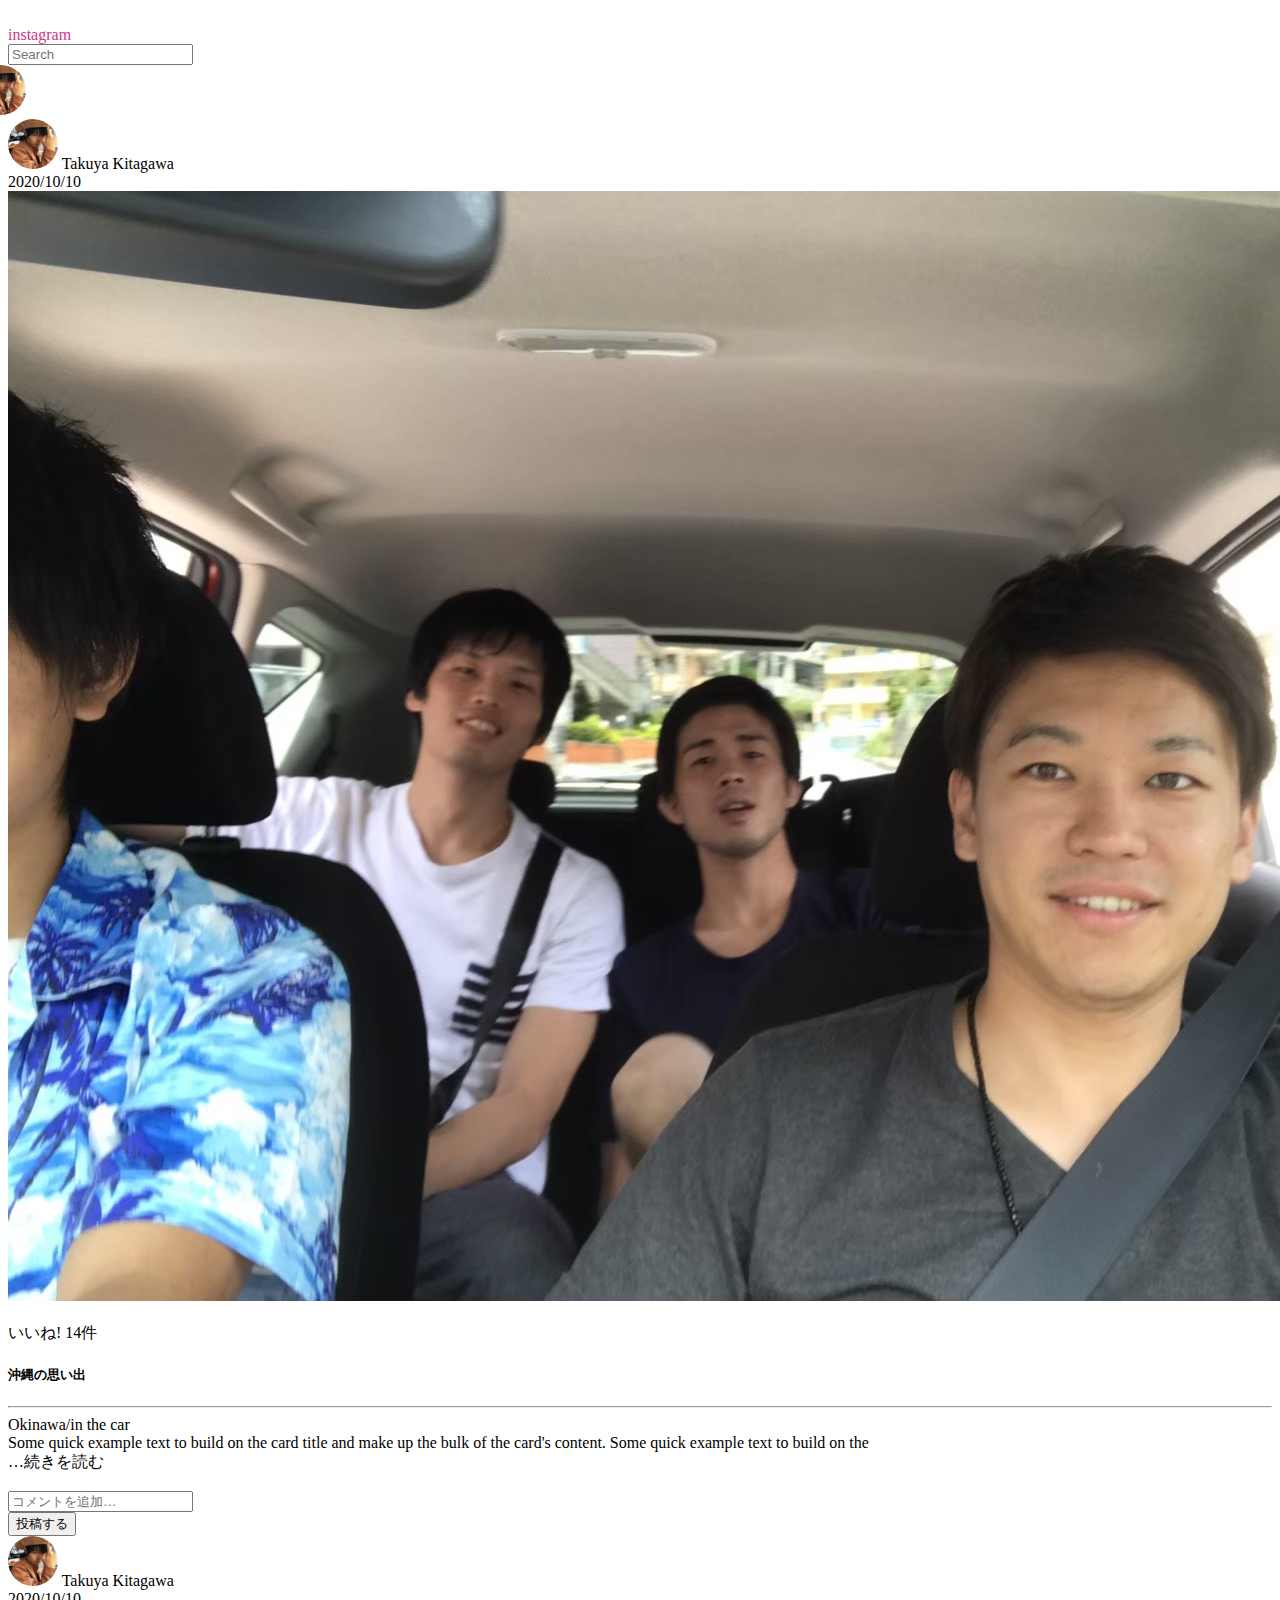
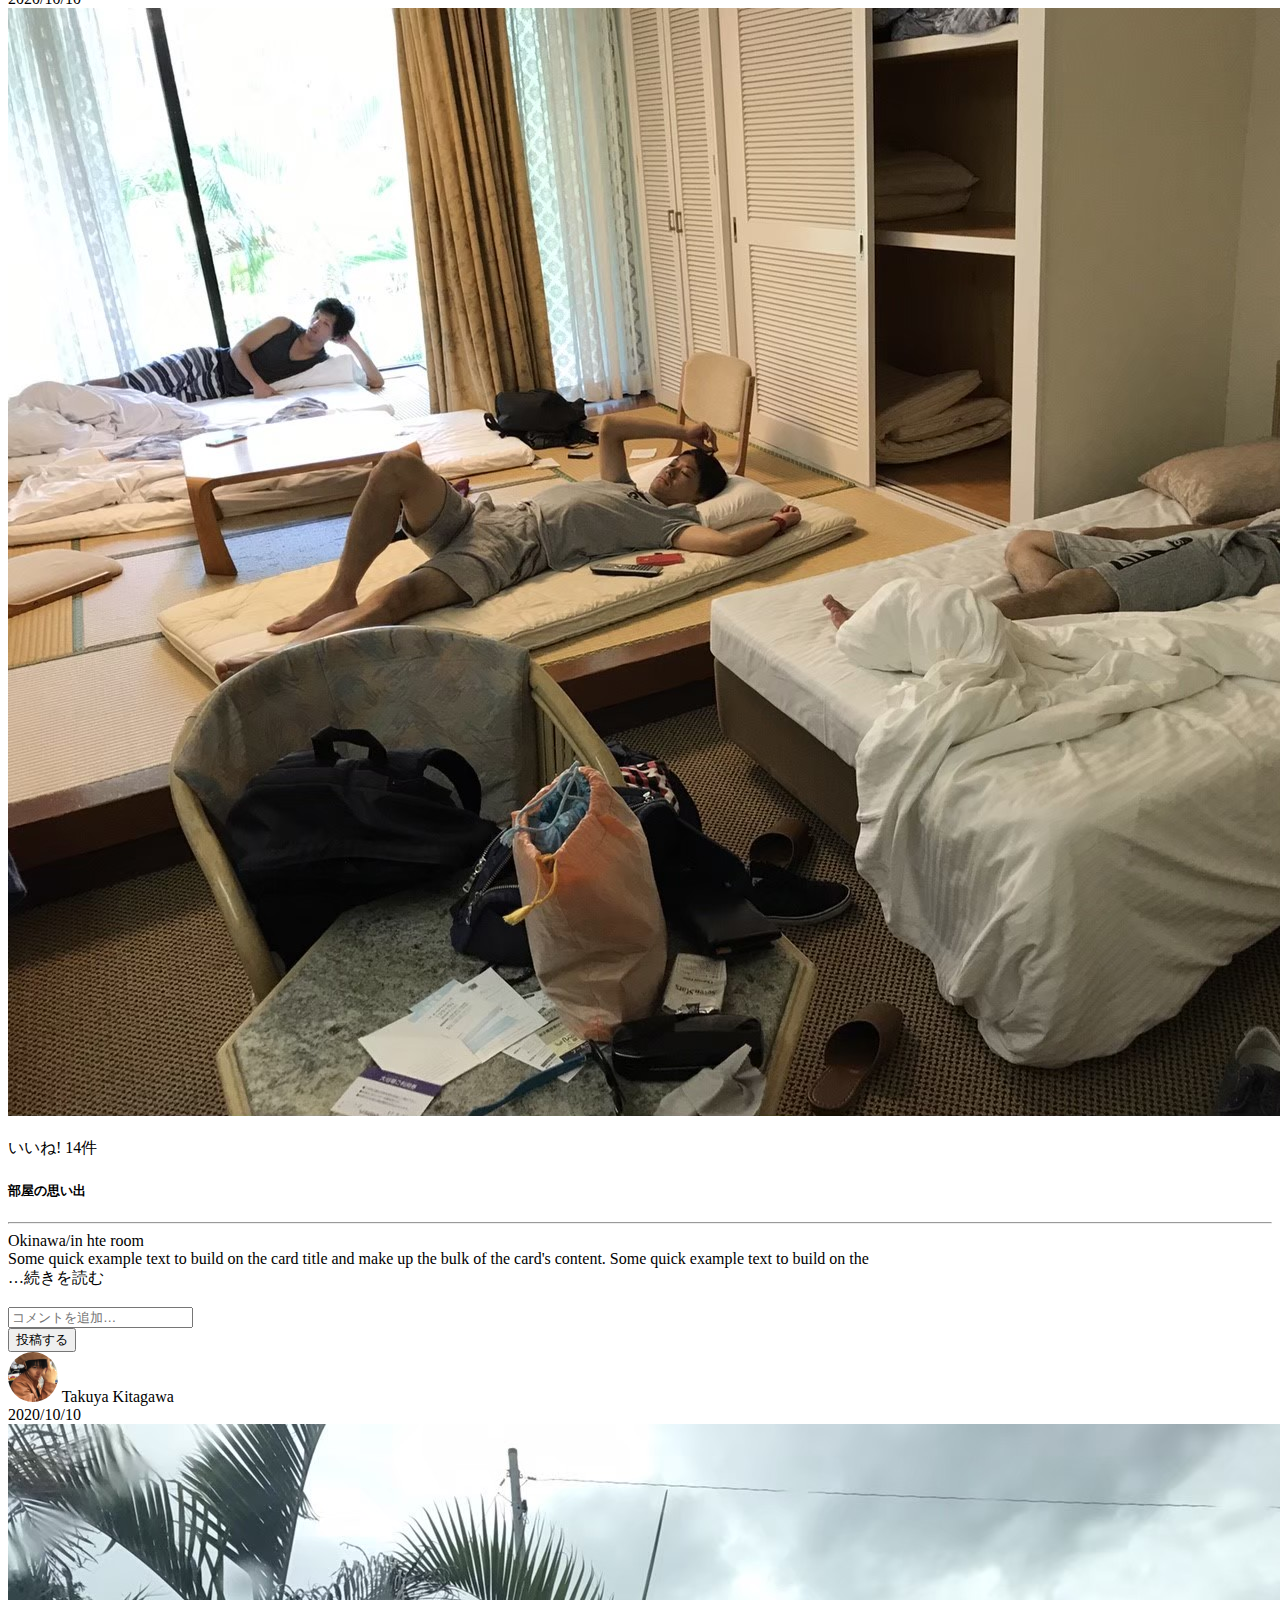
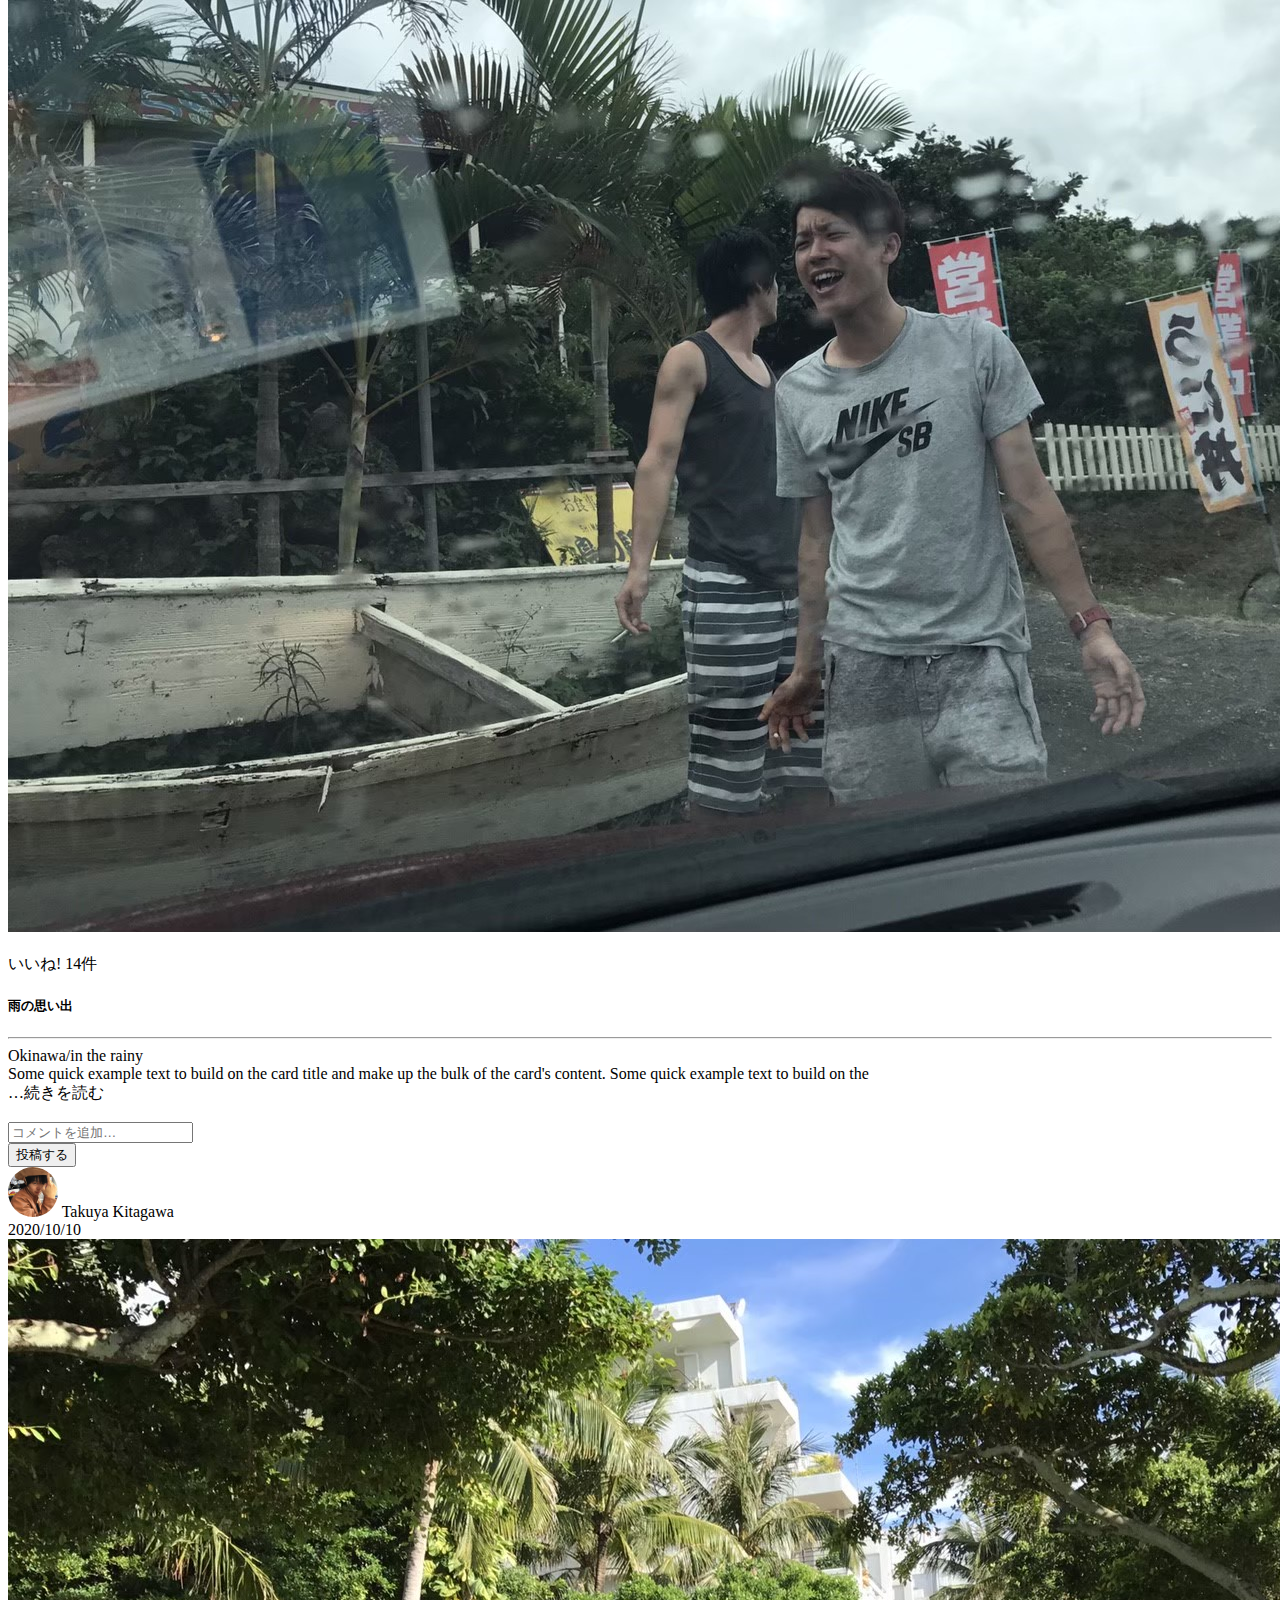
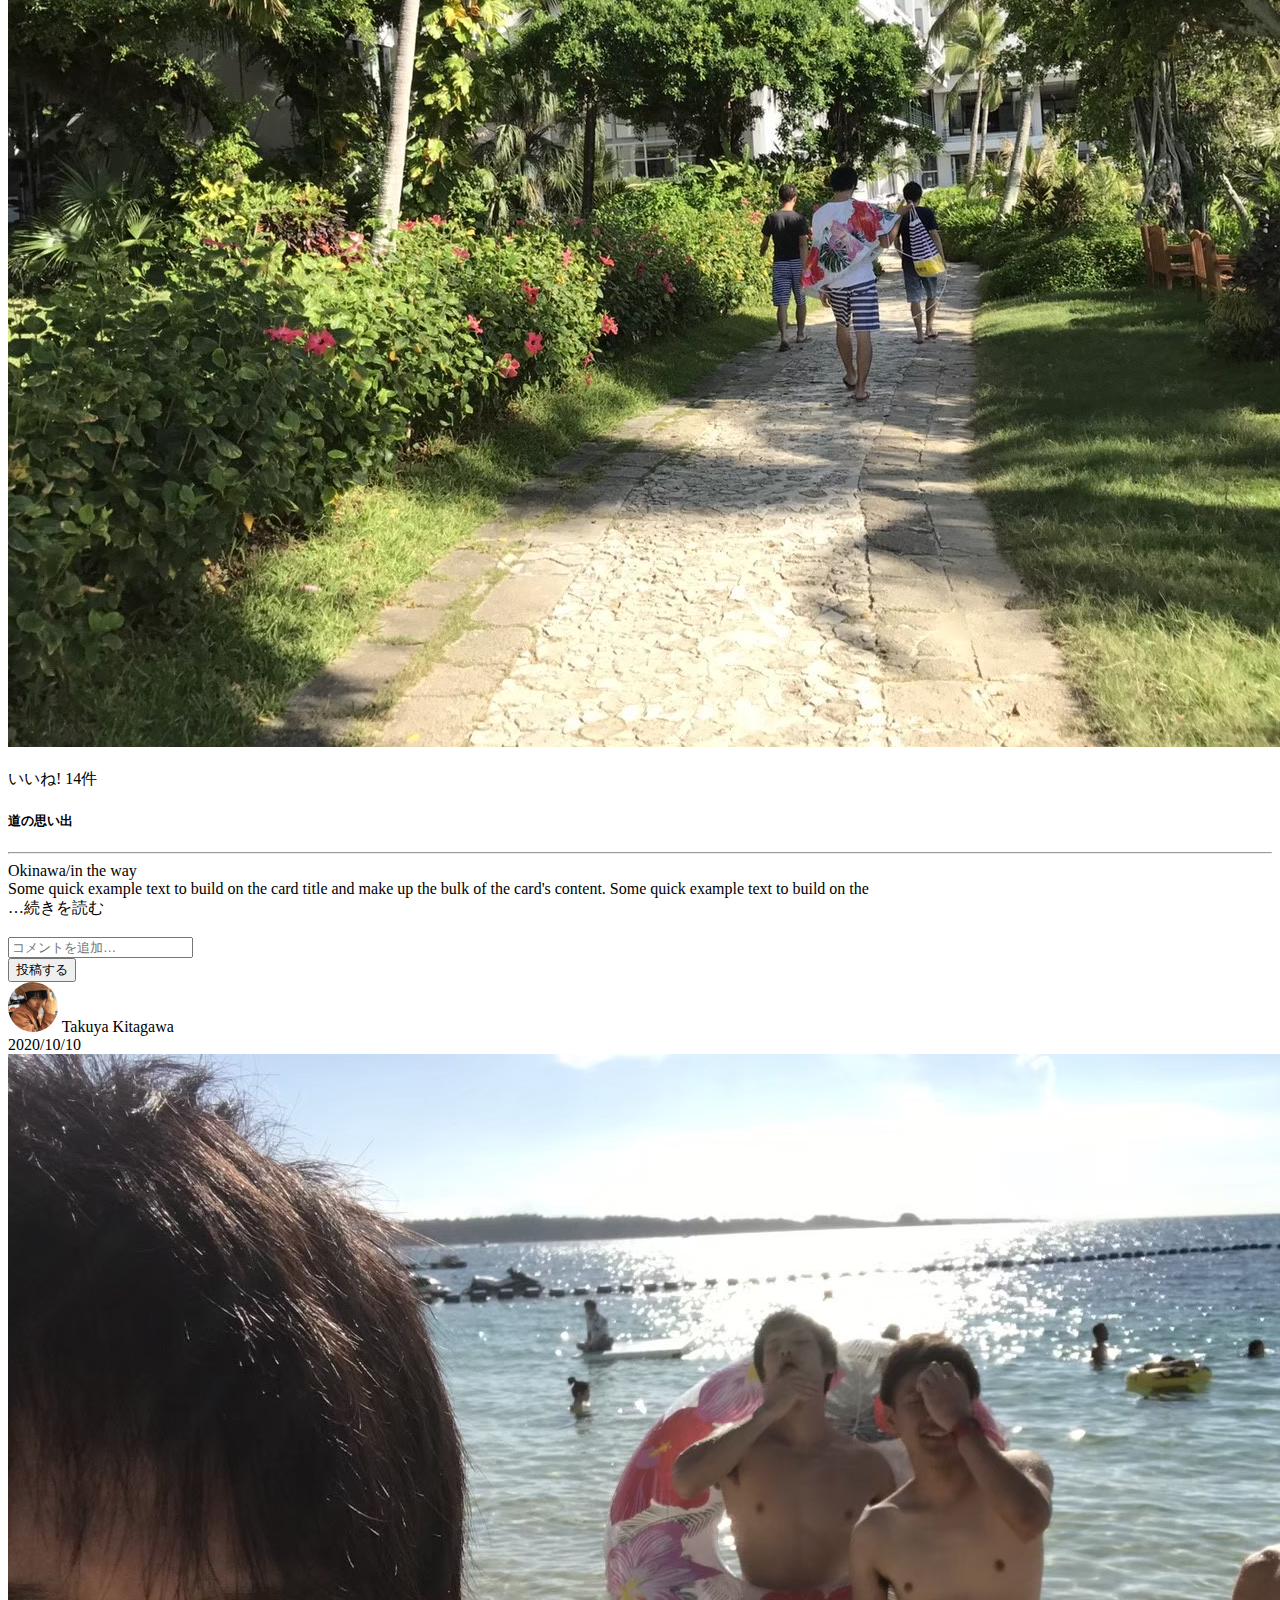
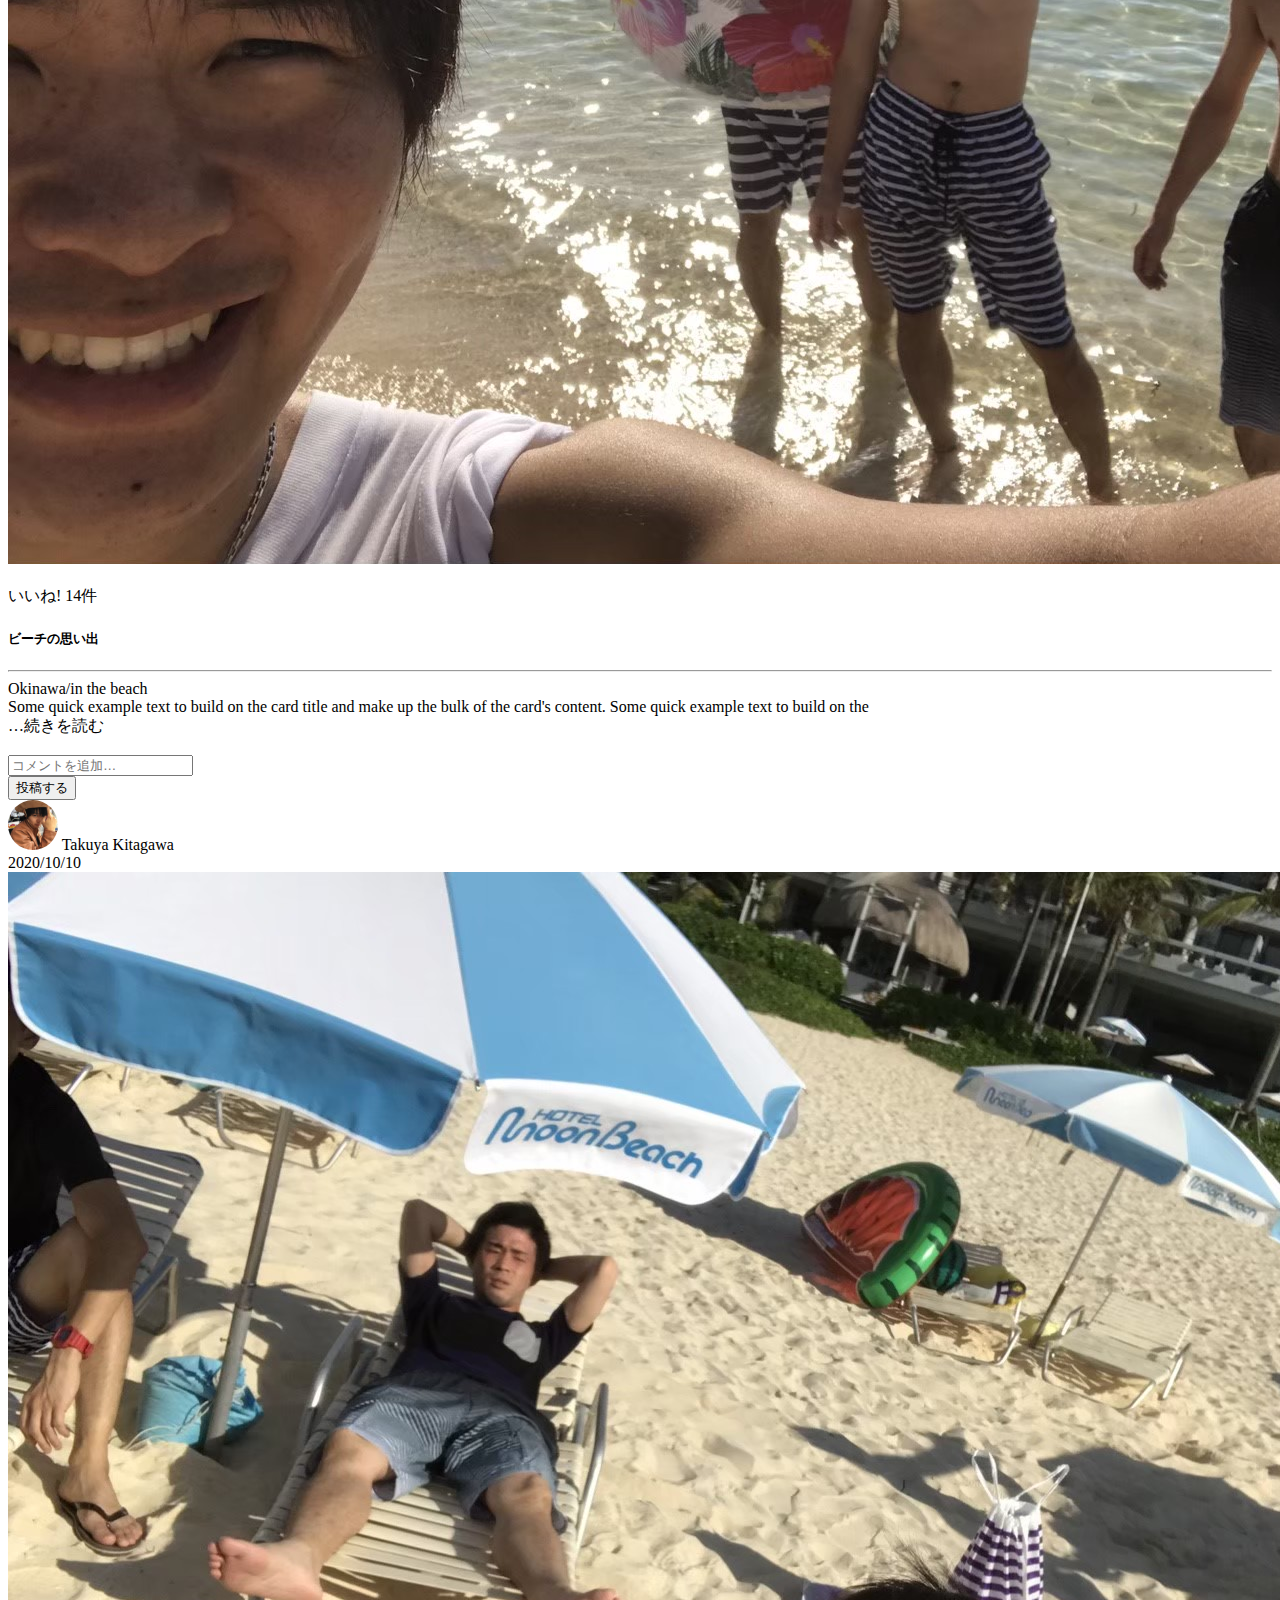
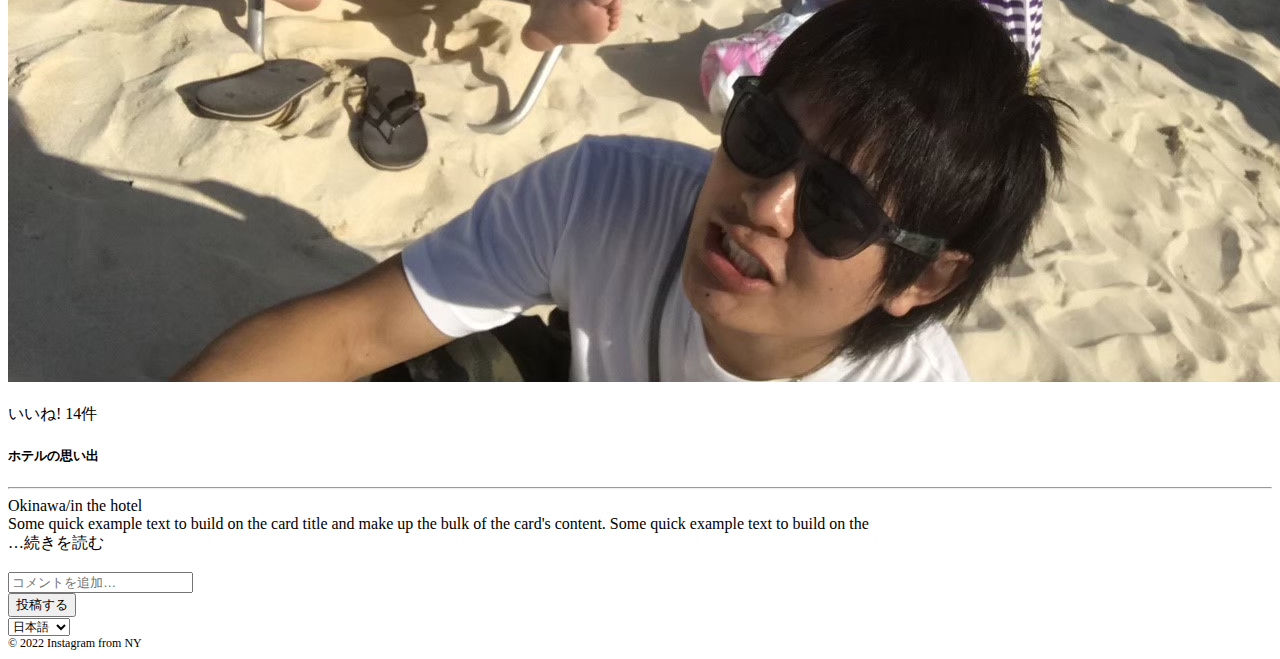
==== docs/index.html @ 12f05ea6 "icon nav" ====
<!DOCTYPE html>
<html lang="ja">
	<head>
		<meta charset="UTF-8" />
		<meta http-equiv="X-UA-Compatible" content="IE=edge" />
		<meta name="viewport" content="width=device-width, initial-scale=1.0" />
		<title>HTML練習</title>
		<link
			href="https://cdn.jsdelivr.net/npm/bootstrap@5.0.2/dist/css/bootstrap.min.css"
			rel="stylesheet"
			integrity="sha384-EVSTQN3/azprG1Anm3QDgpJLIm9Nao0Yz1ztcQTwFspd3yD65VohhpuuCOmLASjC"
			crossorigin="anonymous"
		/>
		<link rel="stylesheet" href="./style.css" />
		<link
			rel="stylesheet"
			href="https://cdnjs.cloudflare.com/ajax/libs/font-awesome/6.1.1/css/all.min.css"
			integrity="sha512-KfkfwYDsLkIlwQp6LFnl8zNdLGxu9YAA1QvwINks4PhcElQSvqcyVLLD9aMhXd13uQjoXtEKNosOWaZqXgel0g=="
			crossorigin="anonymous"
			referrerpolicy="no-referrer"
		/>
		<!-- JavaScript Bundle with Popper -->
		<script
			src="https://cdn.jsdelivr.net/npm/bootstrap@5.0.2/dist/js/bootstrap.bundle.min.js"
			integrity="sha384-MrcW6ZMFYlzcLA8Nl+NtUVF0sA7MsXsP1UyJoMp4YLEuNSfAP+JcXn/tWtIaxVXM"
			crossorigin="anonymous"
		></script>
	</head>
	<body>
		<nav class="navbar navbar-light bg-light fixed-top py-1">
			<div class="container-fluid">
				<div class="d-flex">
					<i
						class="fa-brands fa-2x fa-instagram btn"
						style="color: #d63384"
					></i>
					<div
						class="navbar-brand align-self-center fs-6"
						style="color: #d63384"
					>
						instagram
					</div>
				</div>
				<div class="d-flex">
					<form class="align-self-center d-none d-sm-block me-2">
						<input
							class="form-control"
							type="search"
							placeholder="Search"
							aria-label="Search"
						/>
					</form>
					<div class="align-self-center mx-1">
						<i class="btn px-2 fa-regular fa-lg fa-heart"></i>
						<i class="btn px-2 fa-regular fa-lg fa-paper-plane"></i>
						<i class="btn px-2 fa-regular fa-lg fa-compass"></i>
						<i class="btn px-2 fa-regular fa-lg fa-comment"></i>
						<img
							src="./img/20210130_064705700_iOS.jpg"
							class="userIcon border border-danger border-2 m-1"
						/>
					</div>
				</div>
			</div>
		</nav>

		<div class="row m-0 px-1">
			<div class="card col col-12 col-md-6 col-lg-4">
				<div class="d-flex justify-content-between">
					<div>
						<img
							src="./img/20210130_064705700_iOS.jpg"
							class="userIcon border border-danger border-2 m-1"
						/>
						Takuya Kitagawa
					</div>
					<div class="text-muted align-self-center">2020/10/10</div>
				</div>
				<img
					src="./img/20201228_005021104_iOS.jpg"
					class="card-img-top img-thumbnail p-1"
					alt="..."
				/>
				<div class="d-flex my-2">
					<i class="btn fa-regular fa-lg fa-heart"></i>
					<i class="btn fa-regular fa-lg fa-comment"></i>
					<i class="btn fa-regular fa-lg fa-paper-plane"></i>
				</div>
				<div class="d-flex text-muted btn px-1">いいね! 14件</div>
				<div class="d-flex flex-column mx-1">
					<h5 class="card-title mb-1">沖縄の思い出</h5>
					<hr class="my-1" />
					<div class="card-subtitle text-muted mb-3">Okinawa/in the car</div>
					<div class="d-inline-block">
						<div>
							Some quick example text to build on the card title and make up the
							bulk of the card's content. Some quick example text to build on
							the
							<span class="readMoreText"
								>Some quick example text to build on the card title and make up
								the bulk of the card's content. Some quick example text to build
								on the</span
							>
							<div class="btn text-muted py-0 my-0 readMore">…続きを読む</div>
						</div>
					</div>
				</div>
				<div class="d-flex w-100 my-2">
					<i class="btn fa-regular fa-lg fa-face-smile align-self-center"></i>
					<form class="w-50">
						<input
							class="form-control border-0"
							type="search"
							placeholder="コメントを追加…"
							aria-label="Search"
						/>
					</form>
					<button class="btn text-primary" type="submit">投稿する</button>
				</div>
			</div>
			<div class="card col col-12 col-sm-6 col-lg-4">
				<div class="d-flex justify-content-between">
					<div>
						<div>
							<img
								src="./img/20210130_064705700_iOS.jpg"
								class="userIcon border border-danger border-2 m-1"
							/>
							Takuya Kitagawa
						</div>
					</div>
					<div class="text-muted align-self-center">2020/10/10</div>
				</div>
				<img
					src="./img/20201228_004820303_iOS.jpg"
					class="card-img-top img-thumbnail p-1"
					alt="..."
				/>
				<div class="d-flex my-2">
					<i class="btn fa-regular fa-lg fa-heart"></i>
					<i class="btn fa-regular fa-lg fa-comment"></i>
					<i class="btn fa-regular fa-lg fa-paper-plane"></i>
				</div>
				<div class="d-flex text-muted btn px-1">いいね! 14件</div>
				<div class="d-flex flex-column mx-1">
					<h5 class="card-title mb-1">部屋の思い出</h5>
					<hr class="my-1" />
					<div class="card-subtitle text-muted mb-3">Okinawa/in hte room</div>
					<div class="d-inline-block">
						<div>
							Some quick example text to build on the card title and make up the
							bulk of the card's content. Some quick example text to build on
							the
							<span class="readMoreText"
								>Some quick example text to build on the card title and make up
								the bulk of the card's content. Some quick example text to build
								on the</span
							>
							<div class="btn text-muted py-0 my-0 readMore">…続きを読む</div>
						</div>
					</div>
				</div>
				<div class="d-flex w-100 my-2">
					<i class="btn fa-regular fa-lg fa-face-smile align-self-center"></i>
					<form class="w-50">
						<input
							class="form-control border-0"
							type="search"
							placeholder="コメントを追加…"
							aria-label="Search"
						/>
					</form>
					<button class="btn text-primary" type="submit">投稿する</button>
				</div>
			</div>
			<div class="card col col-12 col-sm-6 col-lg-4">
				<div class="d-flex justify-content-between">
					<div>
						<div>
							<img
								src="./img/20210130_064705700_iOS.jpg"
								class="userIcon border border-danger border-2 m-1"
							/>
							Takuya Kitagawa
						</div>
					</div>
					<div class="text-muted align-self-center">2020/10/10</div>
				</div>
				<img
					src="./img/20201228_004824008_iOS.jpg"
					class="card-img-top img-thumbnail p-1"
					alt="..."
				/>
				<div class="d-flex my-2">
					<i class="btn fa-regular fa-lg fa-heart"></i>
					<i class="btn fa-regular fa-lg fa-comment"></i>
					<i class="btn fa-regular fa-lg fa-paper-plane"></i>
				</div>
				<div class="d-flex text-muted btn px-1">いいね! 14件</div>
				<div class="d-flex flex-column mx-1">
					<h5 class="card-title mb-1">雨の思い出</h5>
					<hr class="my-1" />
					<div class="card-subtitle text-muted mb-3">Okinawa/in the rainy</div>
					<div class="d-inline-block">
						<div>
							Some quick example text to build on the card title and make up the
							bulk of the card's content. Some quick example text to build on
							the
							<span class="readMoreText"
								>Some quick example text to build on the card title and make up
								the bulk of the card's content. Some quick example text to build
								on the</span
							>
							<div class="btn text-muted py-0 my-0 readMore">…続きを読む</div>
						</div>
					</div>
				</div>
				<div class="d-flex w-100 my-2">
					<i class="btn fa-regular fa-lg fa-face-smile align-self-center"></i>
					<form class="w-50">
						<input
							class="form-control border-0"
							type="search"
							placeholder="コメントを追加…"
							aria-label="Search"
						/>
					</form>
					<button class="btn text-primary" type="submit">投稿する</button>
				</div>
			</div>
			<div class="card col col-12 col-sm-6 col-lg-4">
				<div class="d-flex justify-content-between">
					<div>
						<div>
							<img
								src="./img/20210130_064705700_iOS.jpg"
								class="userIcon border border-danger border-2 m-1"
							/>
							Takuya Kitagawa
						</div>
					</div>
					<div class="text-muted align-self-center">2020/10/10</div>
				</div>
				<img
					src="./img/20201228_005021693_iOS.jpg"
					class="card-img-top img-thumbnail p-1"
					alt="..."
				/>
				<div class="d-flex my-2">
					<i class="btn fa-regular fa-lg fa-heart"></i>
					<i class="btn fa-regular fa-lg fa-comment"></i>
					<i class="btn fa-regular fa-lg fa-paper-plane"></i>
				</div>
				<div class="d-flex text-muted btn px-1">いいね! 14件</div>
				<div class="d-flex flex-column mx-1">
					<h5 class="card-title mb-1">道の思い出</h5>
					<hr class="my-1" />
					<div class="card-subtitle text-muted mb-3">Okinawa/in the way</div>
					<div class="d-inline-block">
						<div>
							Some quick example text to build on the card title and make up the
							bulk of the card's content. Some quick example text to build on
							the
							<span class="readMoreText"
								>Some quick example text to build on the card title and make up
								the bulk of the card's content. Some quick example text to build
								on the</span
							>
							<div class="btn text-muted py-0 my-0 readMore">…続きを読む</div>
						</div>
					</div>
				</div>
				<div class="d-flex w-100 my-2">
					<i class="btn fa-regular fa-lg fa-face-smile align-self-center"></i>
					<form class="w-50">
						<input
							class="form-control border-0"
							type="search"
							placeholder="コメントを追加…"
							aria-label="Search"
						/>
					</form>
					<button class="btn text-primary" type="submit">投稿する</button>
				</div>
			</div>
			<div class="card col col-12 col-sm-6 col-lg-4">
				<div class="d-flex justify-content-between">
					<div>
						<div>
							<img
								src="./img/20210130_064705700_iOS.jpg"
								class="userIcon border border-danger border-2 m-1"
							/>
							Takuya Kitagawa
						</div>
					</div>
					<div class="text-muted align-self-center">2020/10/10</div>
				</div>
				<img
					src="./img/20201228_005023834_iOS.jpg"
					class="card-img-top img-thumbnail p-1"
					alt="..."
				/>
				<div class="d-flex my-2">
					<i class="btn fa-regular fa-lg fa-heart"></i>
					<i class="btn fa-regular fa-lg fa-comment"></i>
					<i class="btn fa-regular fa-lg fa-paper-plane"></i>
				</div>
				<div class="d-flex text-muted btn px-1">いいね! 14件</div>
				<div class="d-flex flex-column mx-1">
					<h5 class="card-title mb-1">ビーチの思い出</h5>
					<hr class="my-1" />
					<div class="card-subtitle text-muted mb-3">Okinawa/in the beach</div>
					<div class="d-inline-block">
						<div>
							Some quick example text to build on the card title and make up the
							bulk of the card's content. Some quick example text to build on
							the
							<span class="readMoreText"
								>Some quick example text to build on the card title and make up
								the bulk of the card's content. Some quick example text to build
								on the</span
							>
							<div class="btn text-muted py-0 my-0 readMore">…続きを読む</div>
						</div>
					</div>
				</div>
				<div class="d-flex w-100 my-2">
					<i class="btn fa-regular fa-lg fa-face-smile align-self-center"></i>
					<form class="w-50">
						<input
							class="form-control border-0"
							type="search"
							placeholder="コメントを追加…"
							aria-label="Search"
						/>
					</form>
					<button class="btn text-primary" type="submit">投稿する</button>
				</div>
			</div>
			<div class="card col col-12 col-md-6 col-lg-4">
				<div class="d-flex justify-content-between">
					<div>
						<div>
							<img
								src="./img/20210130_064705700_iOS.jpg"
								class="userIcon border border-danger border-2 m-1"
							/>
							Takuya Kitagawa
						</div>
					</div>
					<div class="text-muted align-self-center">2020/10/10</div>
				</div>
				<img
					src="./img/20201228_005023083_iOS.jpg"
					class="card-img-top img-thumbnail p-1"
					alt="..."
				/>
				<div class="d-flex my-2">
					<i class="btn fa-regular fa-lg fa-heart"></i>
					<i class="btn fa-regular fa-lg fa-comment"></i>
					<i class="btn fa-regular fa-lg fa-paper-plane"></i>
				</div>
				<div class="d-flex text-muted btn px-1">いいね! 14件</div>
				<div class="d-flex flex-column mx-1">
					<h5 class="card-title mb-1">ホテルの思い出</h5>
					<hr class="my-1" />
					<div class="card-subtitle text-muted mb-3">Okinawa/in the hotel</div>
					<div class="d-inline-block">
						<div>
							Some quick example text to build on the card title and make up the
							bulk of the card's content. Some quick example text to build on
							the
							<span class="readMoreText"
								>Some quick example text to build on the card title and make up
								the bulk of the card's content. Some quick example text to build
								on the</span
							>
							<div class="btn text-muted py-0 my-0 readMore">…続きを読む</div>
						</div>
					</div>
				</div>
				<div class="d-flex w-100 my-2">
					<i class="btn fa-regular fa-lg fa-face-smile align-self-center"></i>
					<form class="w-50">
						<input
							class="form-control border-0"
							type="search"
							placeholder="コメントを追加…"
							aria-label="Search"
						/>
					</form>
					<button class="btn text-primary" type="submit">投稿する</button>
				</div>
			</div>
		</div>

		<nav class="navbar navbar-light bg-light pb-4">
			<div class="d-flex justify-content-center w-100">
				<select
					class="form-select form-select-sm border-0 text-muted w-auto"
					aria-label=".form-select-sm example"
					style="font-size: 0.75rem"
				>
					<option selected>日本語</option>
					<option value="1">English</option>
					<option value="2">etc...</option>
					<option value="3">etc...</option>
				</select>
				<div class="text-muted align-self-center" style="font-size: 0.75rem">
					© 2022 Instagram from NY
				</div>
			</div>
		</nav>
		<script src="./js/main.js"></script>
	</body>
</html>
---- docs/style.css ----
h1 {
	color: red;
	text-align: center;
	border: 1px solid blue;
}

.classYellow {
	color: yellow;
	background: black;
}

.flex {
	display: flex;
	flex-wrap: wrap;
}

.child {
	border: 1px solid black;
	padding: 10px;
	margin: 10px;
}

.userIcon {
	cursor: pointer;
	width: 8vw;
	height: 8vw;
	max-width: 50px;
	max-height: 50px;
	border-radius: 50%;
	object-fit: cover;
}

i.btn {
	margin: 0 -4px;
}

hr {
	color: #d63384;
}

.readMoreText {
	display: none;
}
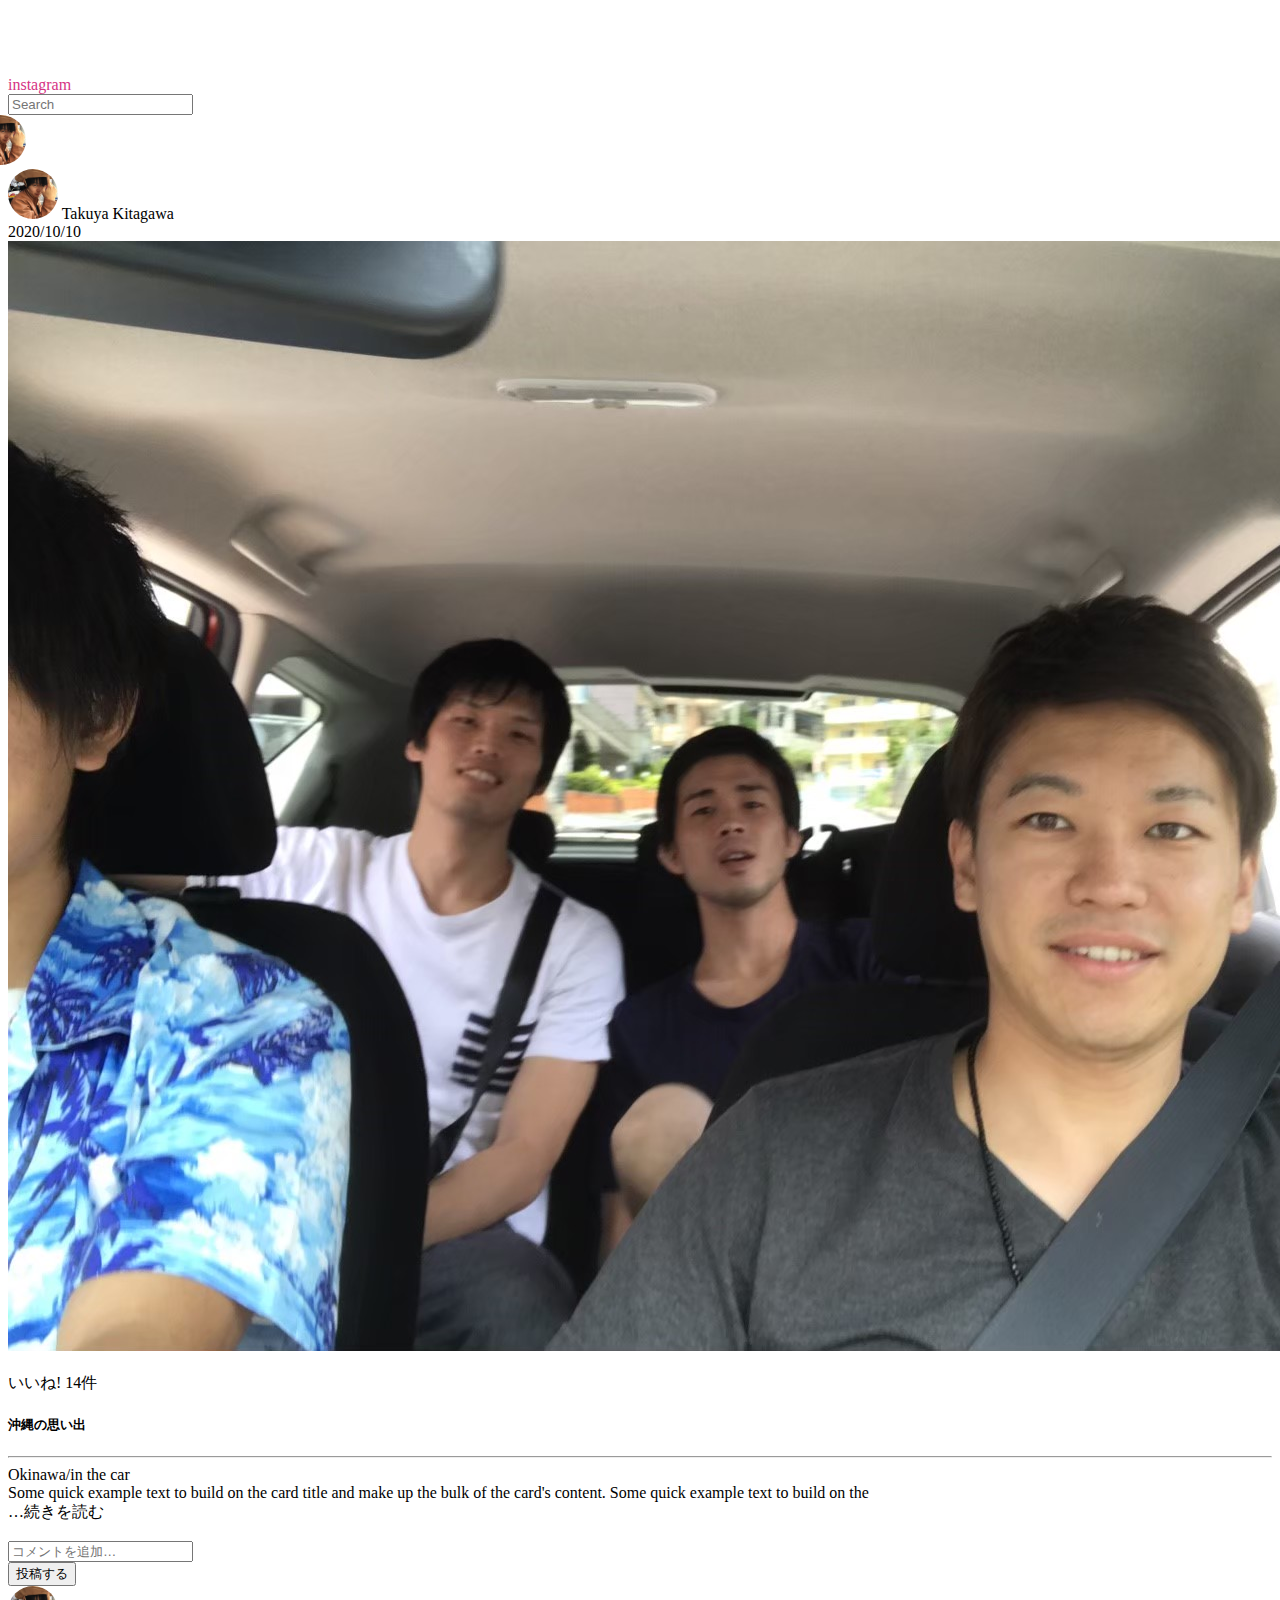
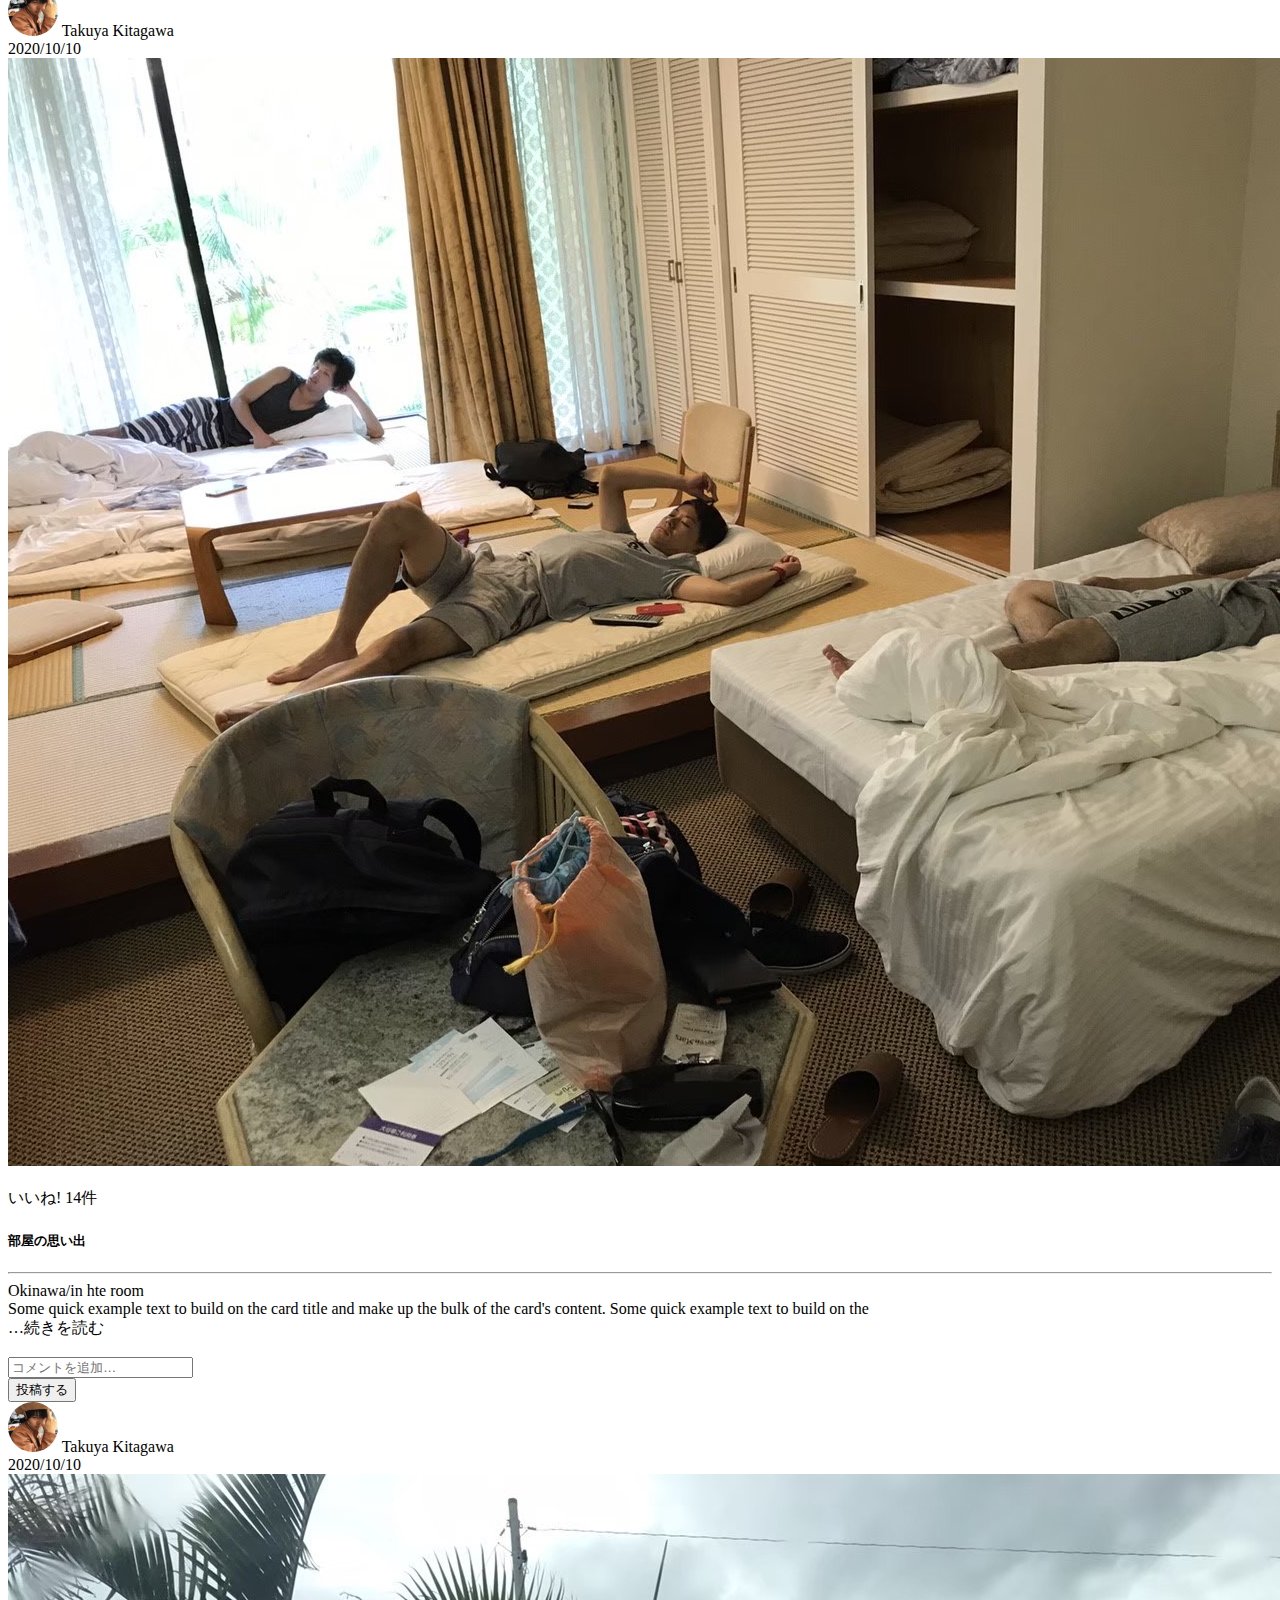
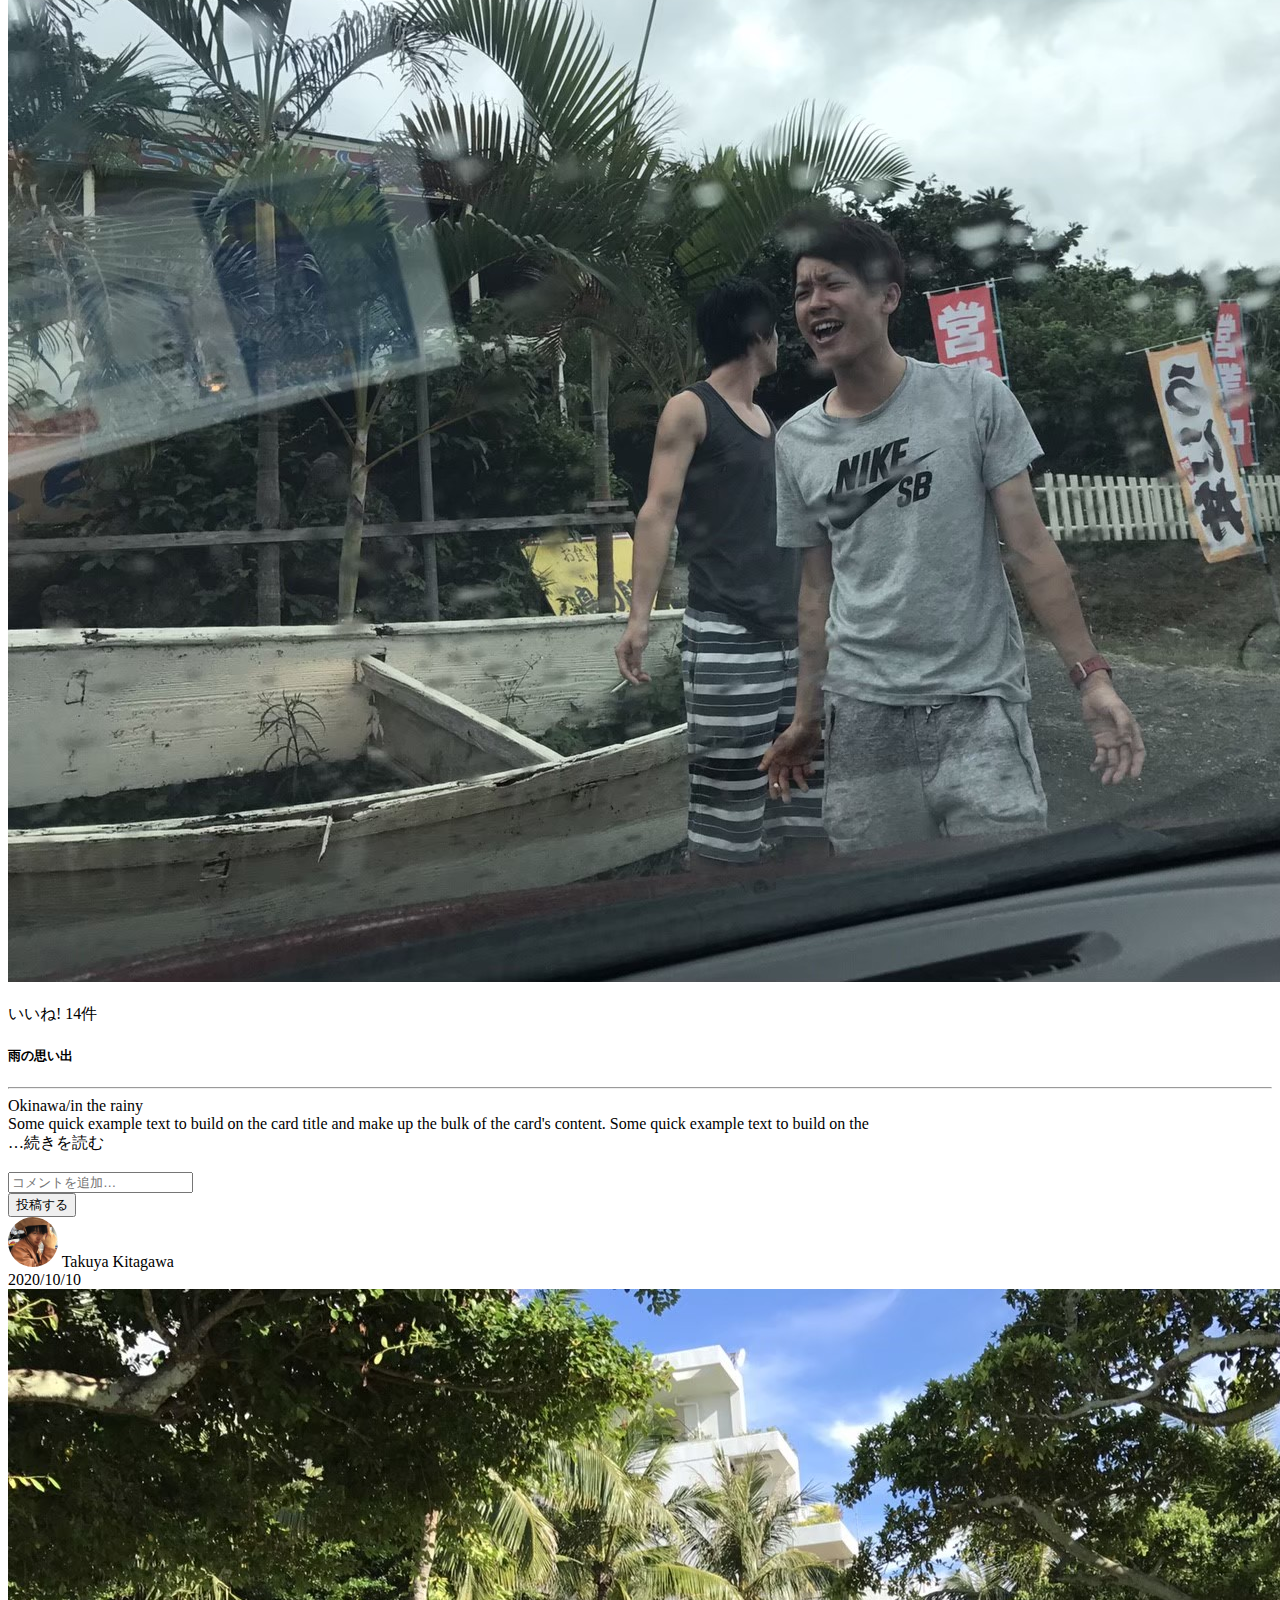
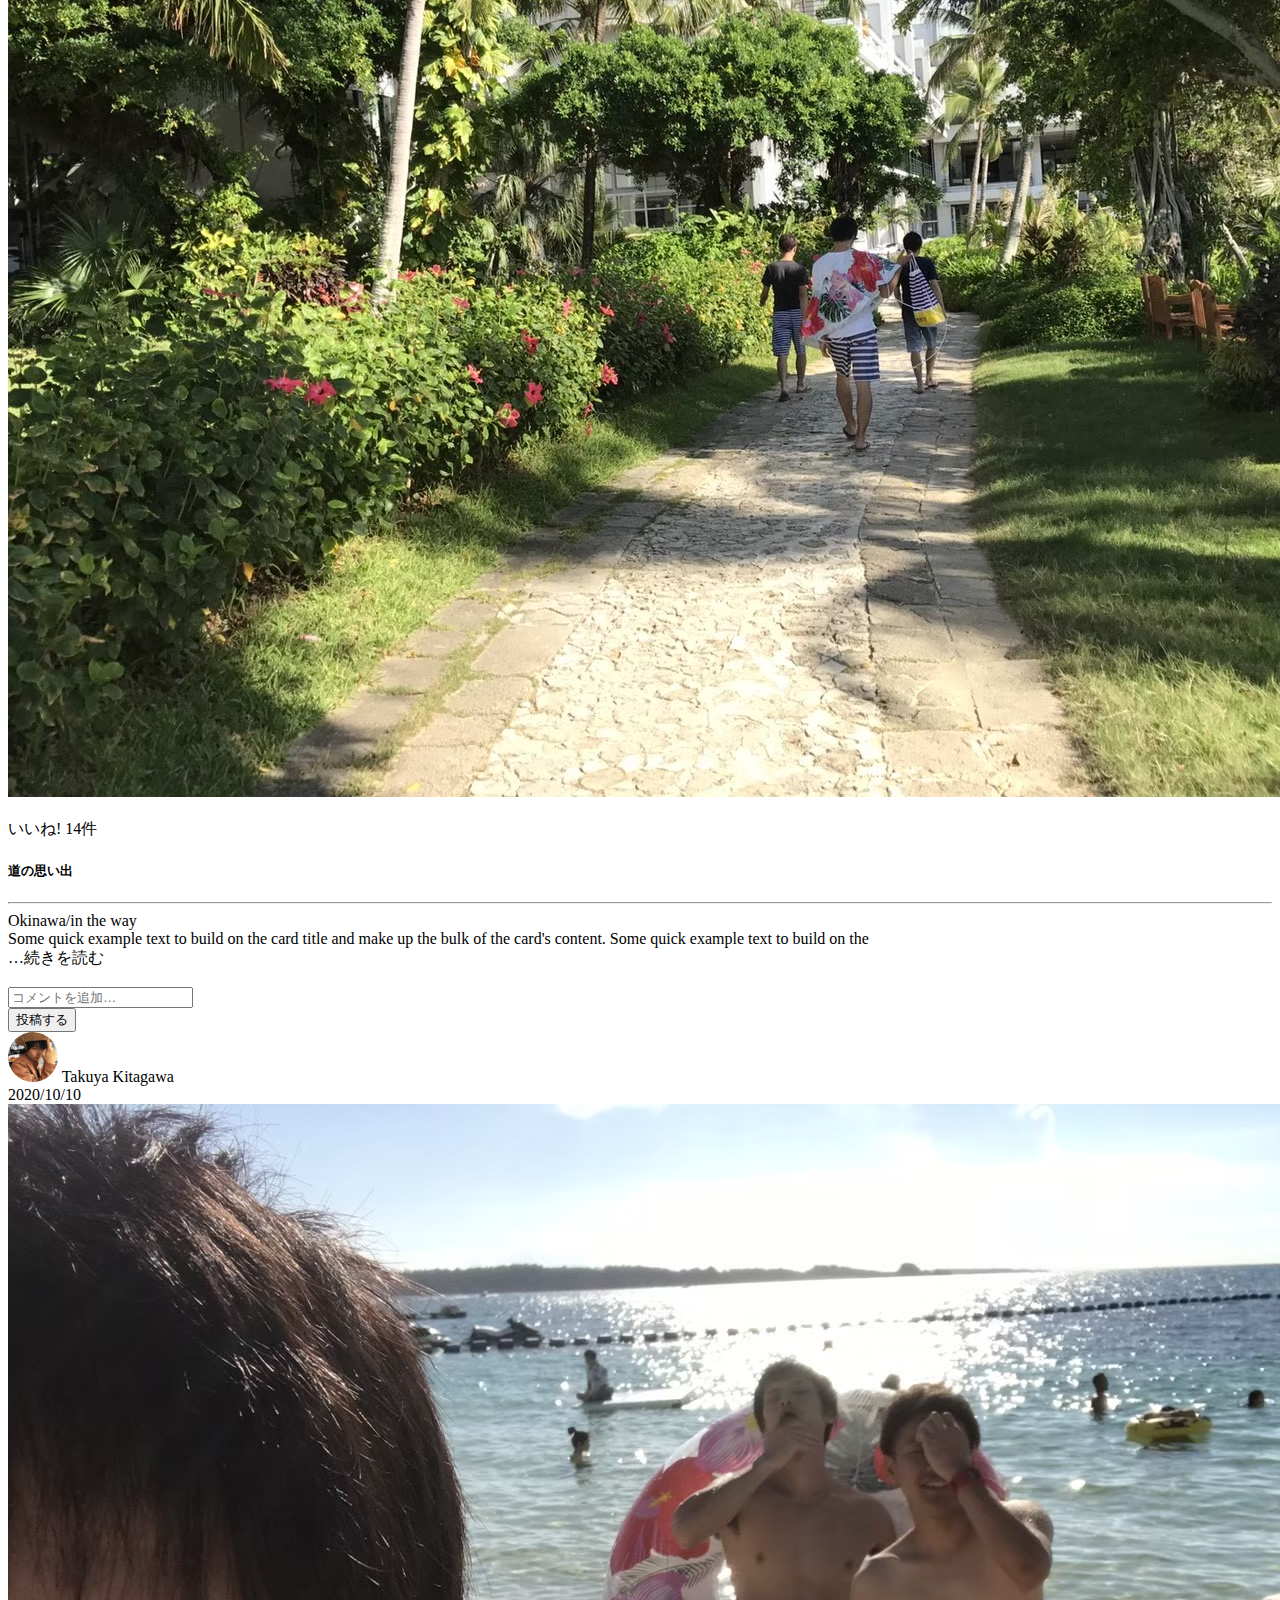
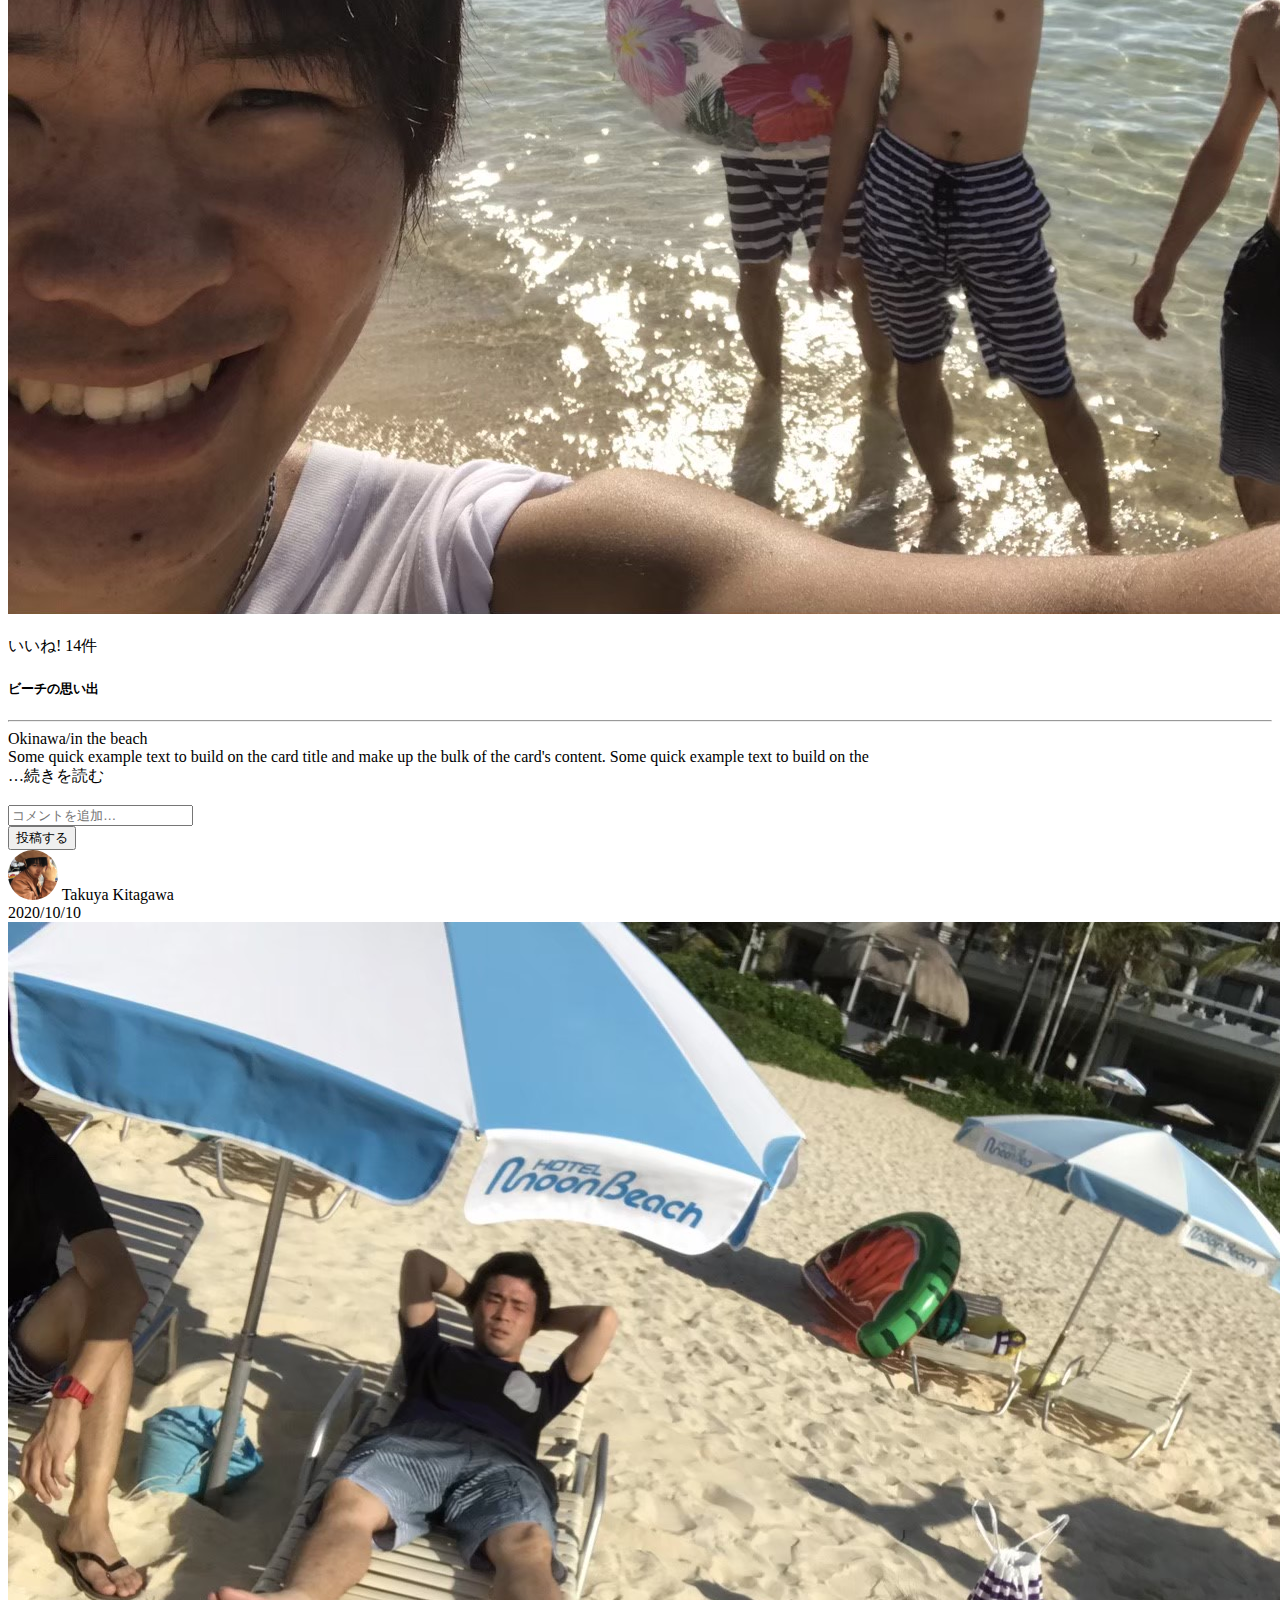
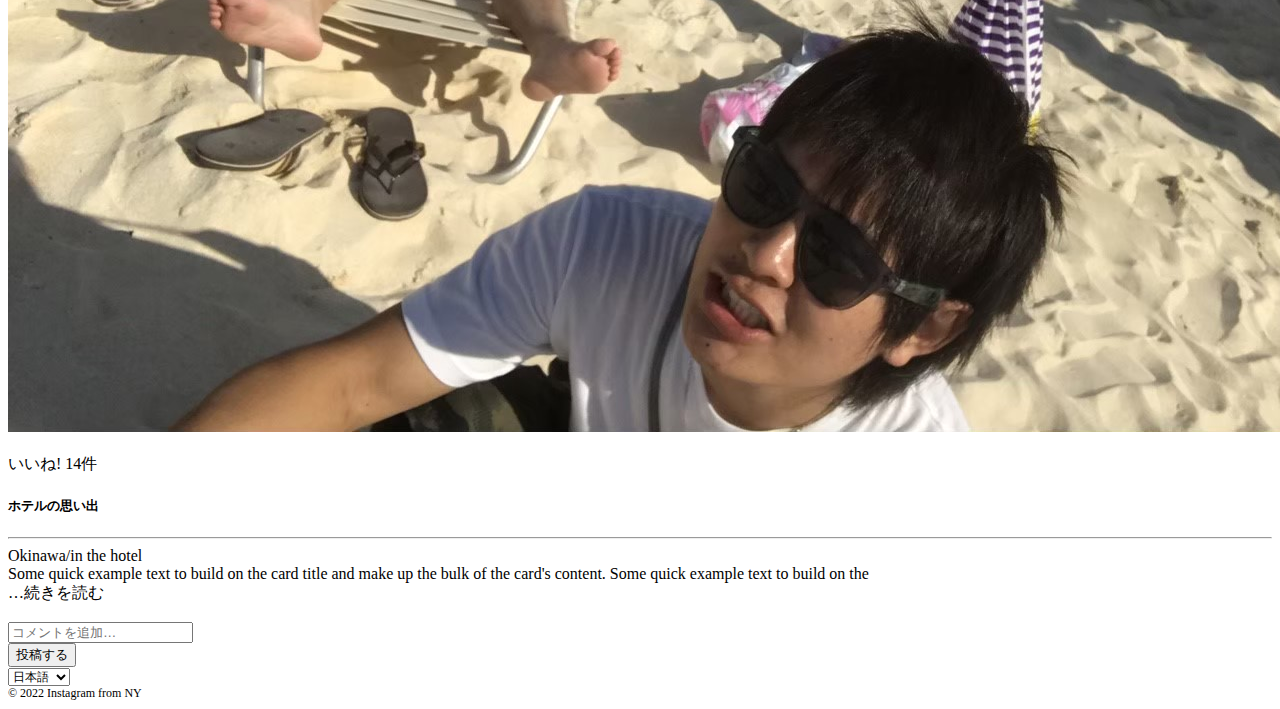
==== commit 13b68ec9: "レスポンシブ微調整" ====
--- a/docs/index.html
+++ b/docs/index.html
@@ -27,7 +27,9 @@
 		></script>
 	</head>
 	<body>
-		<nav class="navbar navbar-light bg-light fixed-top py-1">
+		<nav
+			class="navbar navbar-light bg-light border border-bottom-1 fixed-top py-1"
+		>
 			<div class="container-fluid">
 				<div class="d-flex">
 					<i
@@ -64,9 +66,9 @@
 			</div>
 		</nav>
 
-		<div class="row m-0 px-1">
+		<div class="row mx-0">
 			<div class="card col col-12 col-md-6 col-lg-4">
-				<div class="d-flex justify-content-between">
+				<div class="d-flex justify-content-between my-3">
 					<div>
 						<img
 							src="./img/20210130_064705700_iOS.jpg"
@@ -78,7 +80,7 @@
 				</div>
 				<img
 					src="./img/20201228_005021104_iOS.jpg"
-					class="card-img-top img-thumbnail p-1"
+					class="card-img-top"
 					alt="..."
 				/>
 				<div class="d-flex my-2">
@@ -133,7 +135,7 @@
 				</div>
 				<img
 					src="./img/20201228_004820303_iOS.jpg"
-					class="card-img-top img-thumbnail p-1"
+					class="card-img-top"
 					alt="..."
 				/>
 				<div class="d-flex my-2">
@@ -188,7 +190,7 @@
 				</div>
 				<img
 					src="./img/20201228_004824008_iOS.jpg"
-					class="card-img-top img-thumbnail p-1"
+					class="card-img-top"
 					alt="..."
 				/>
 				<div class="d-flex my-2">
@@ -243,7 +245,7 @@
 				</div>
 				<img
 					src="./img/20201228_005021693_iOS.jpg"
-					class="card-img-top img-thumbnail p-1"
+					class="card-img-top"
 					alt="..."
 				/>
 				<div class="d-flex my-2">
@@ -298,7 +300,7 @@
 				</div>
 				<img
 					src="./img/20201228_005023834_iOS.jpg"
-					class="card-img-top img-thumbnail p-1"
+					class="card-img-top"
 					alt="..."
 				/>
 				<div class="d-flex my-2">
@@ -353,7 +355,7 @@
 				</div>
 				<img
 					src="./img/20201228_005023083_iOS.jpg"
-					class="card-img-top img-thumbnail p-1"
+					class="card-img-top"
 					alt="..."
 				/>
 				<div class="d-flex my-2">
--- a/docs/style.css
+++ b/docs/style.css
@@ -1,3 +1,7 @@
+body {
+	padding-top: 50px;
+}
+
 h1 {
 	color: red;
 	text-align: center;
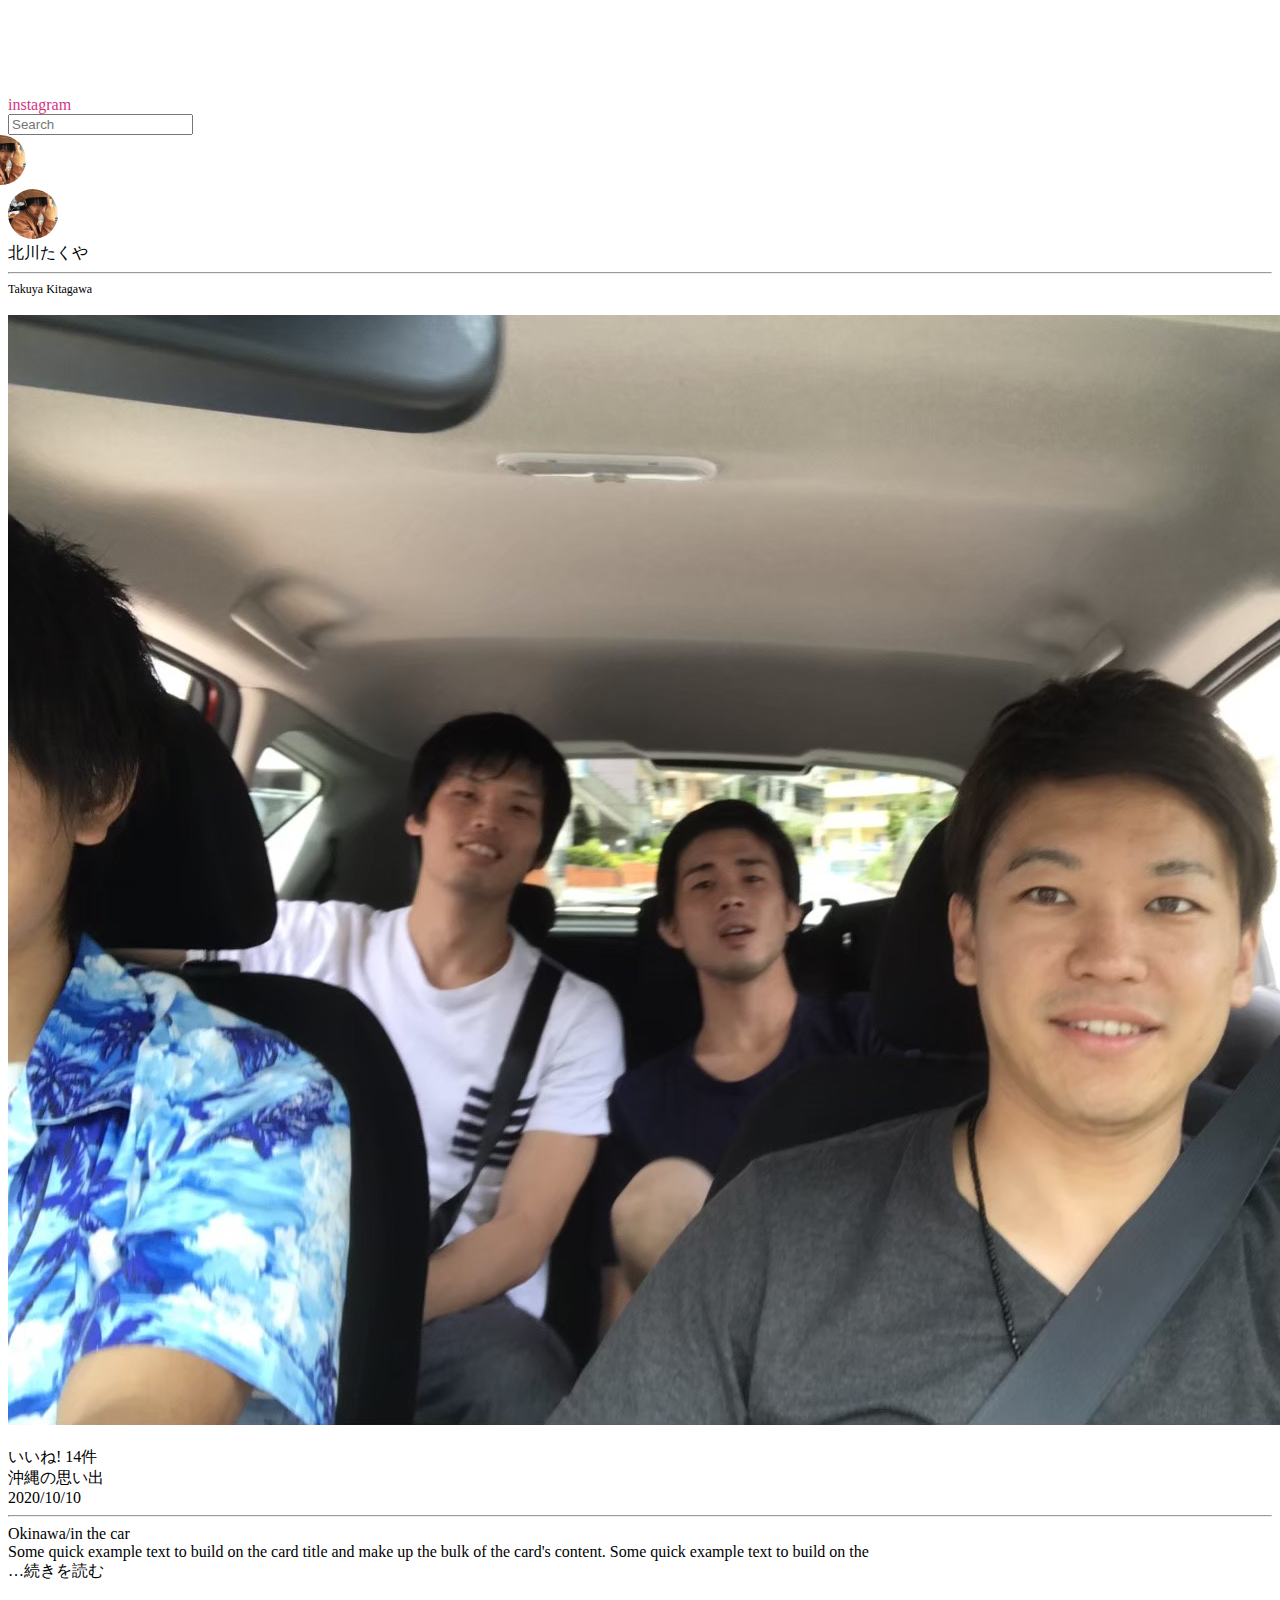
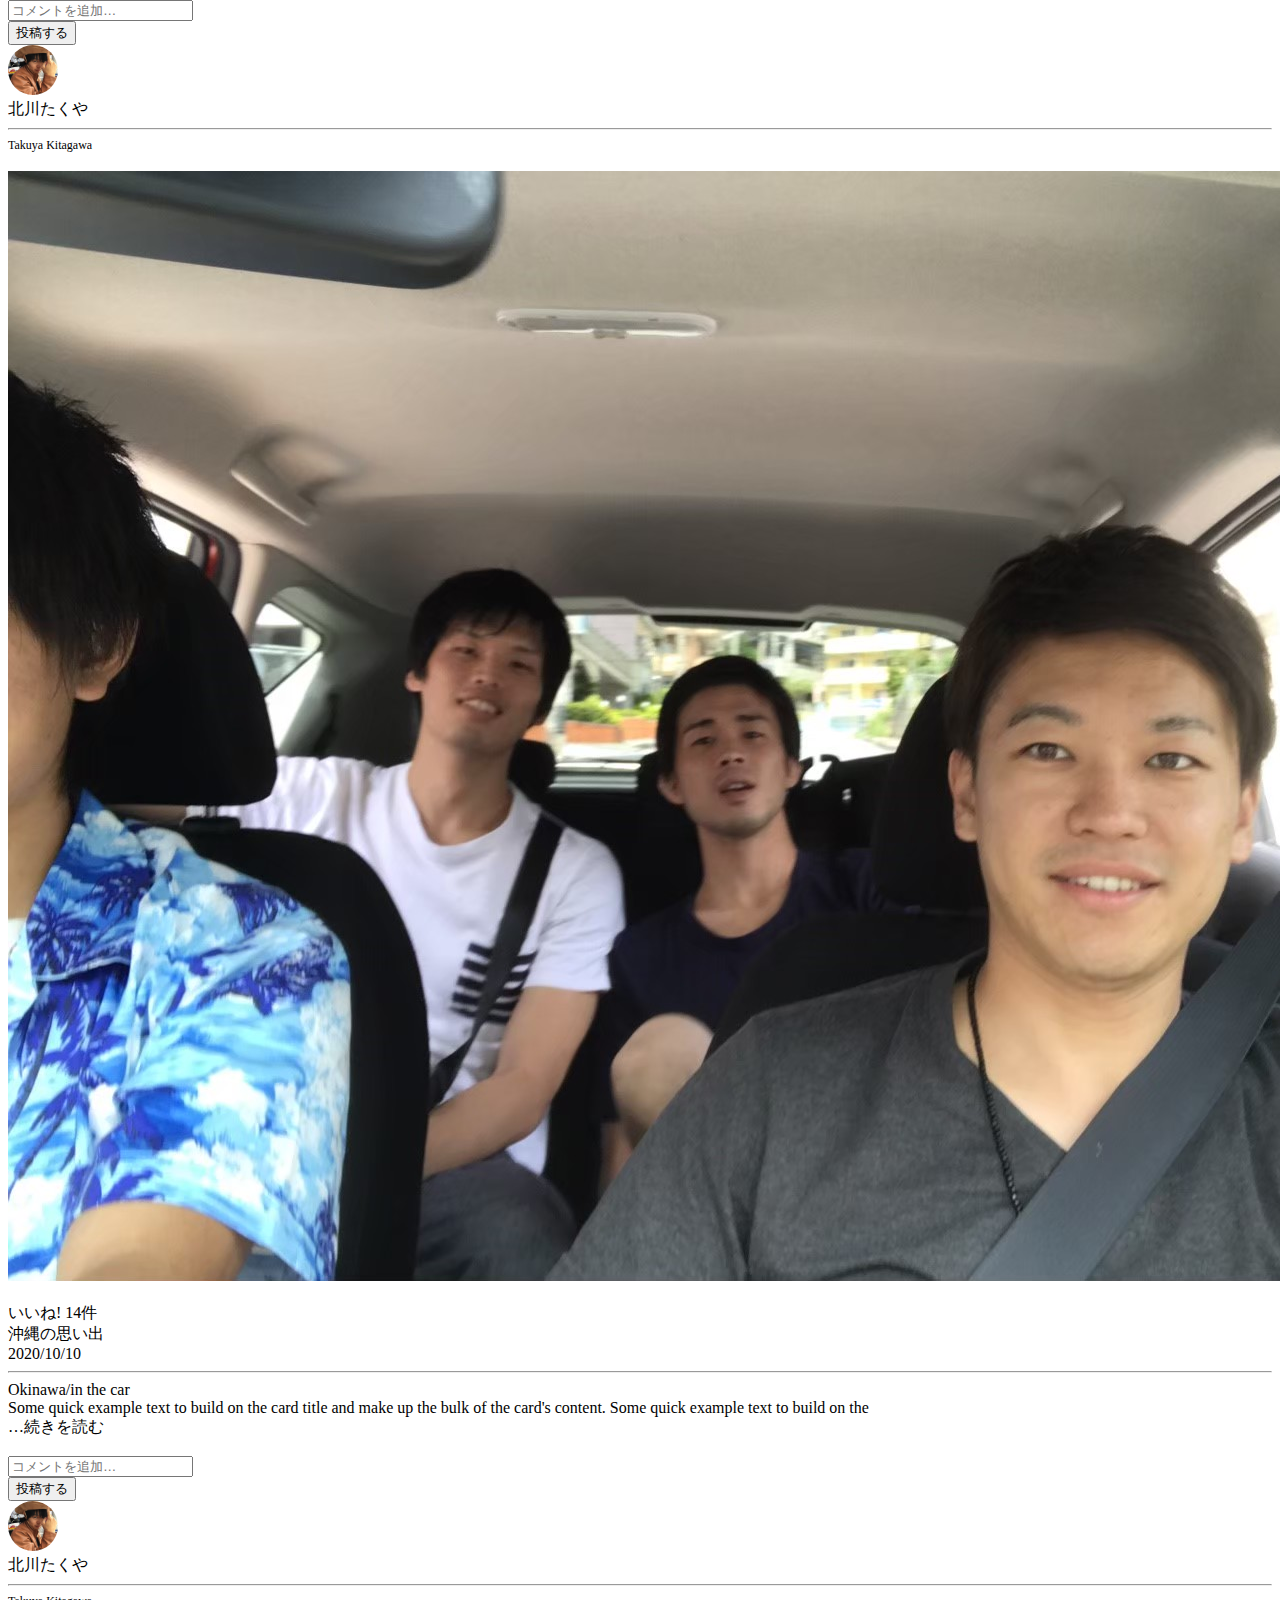
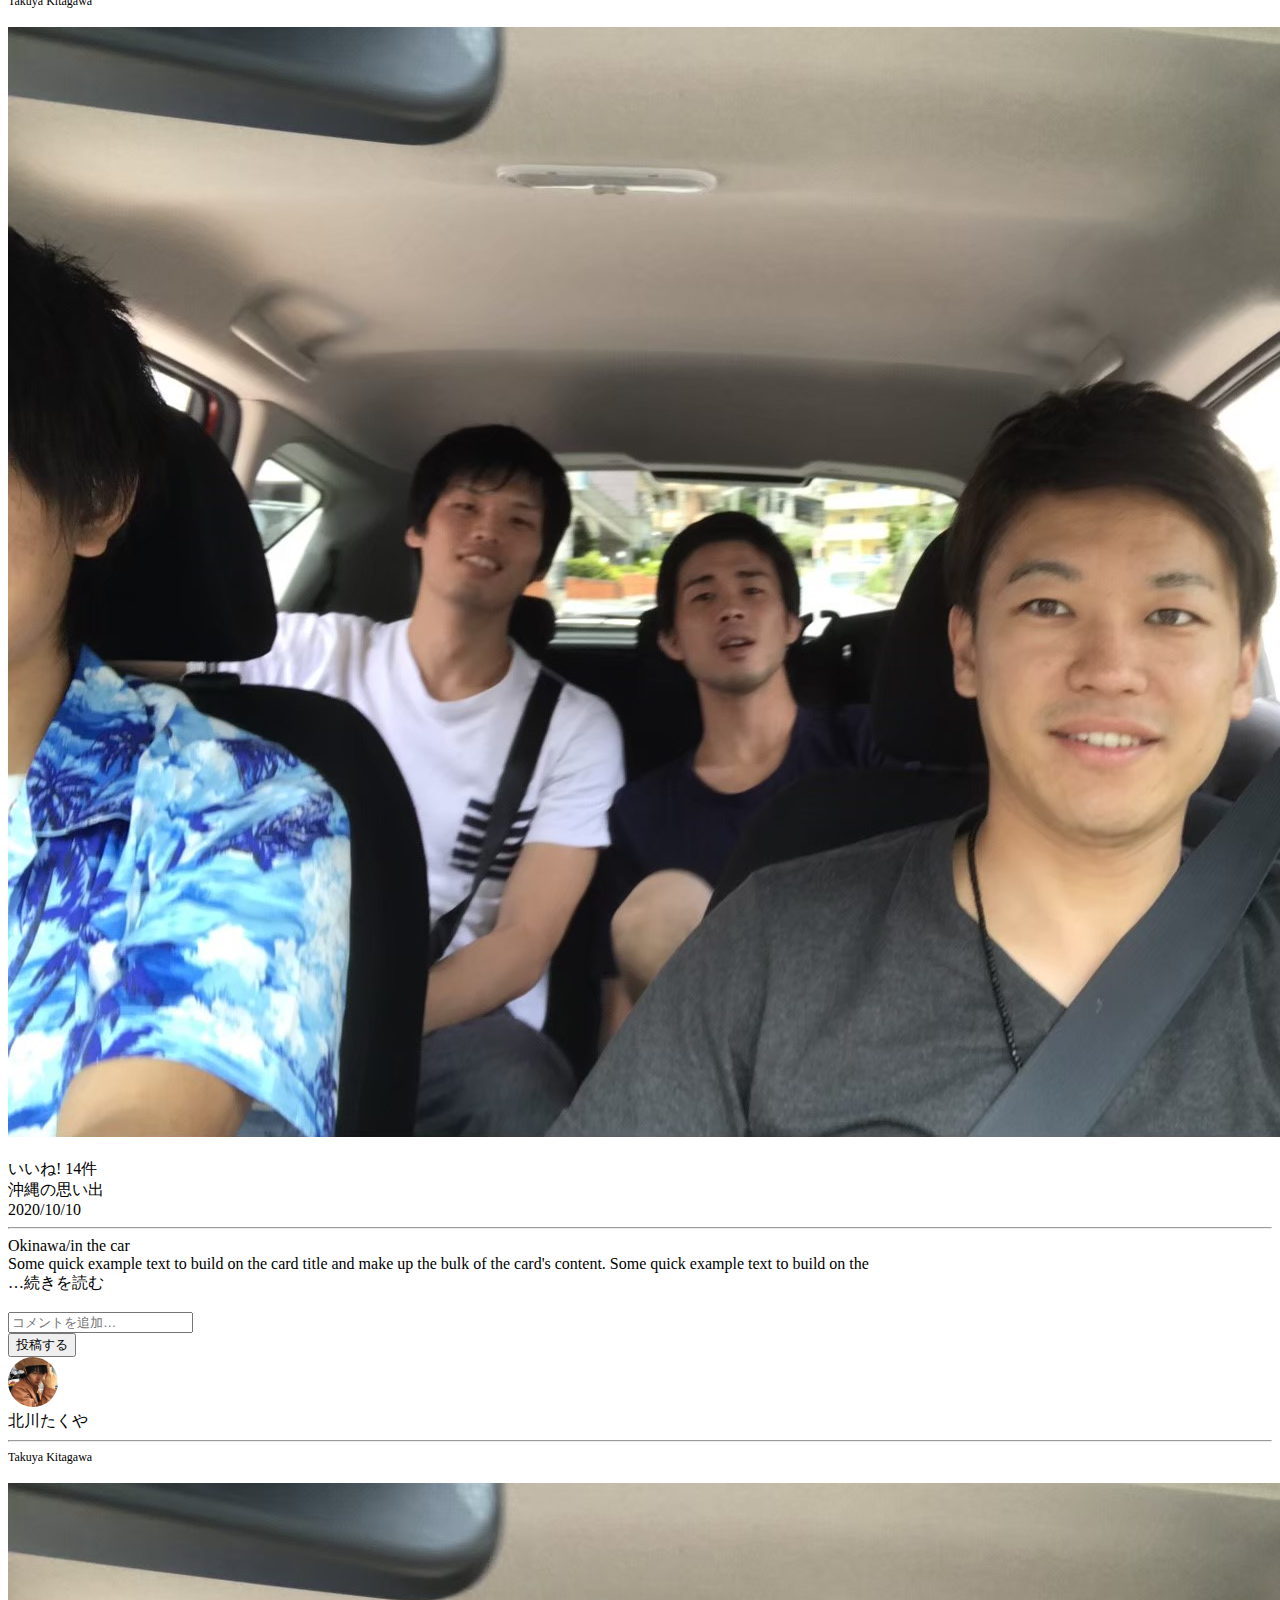
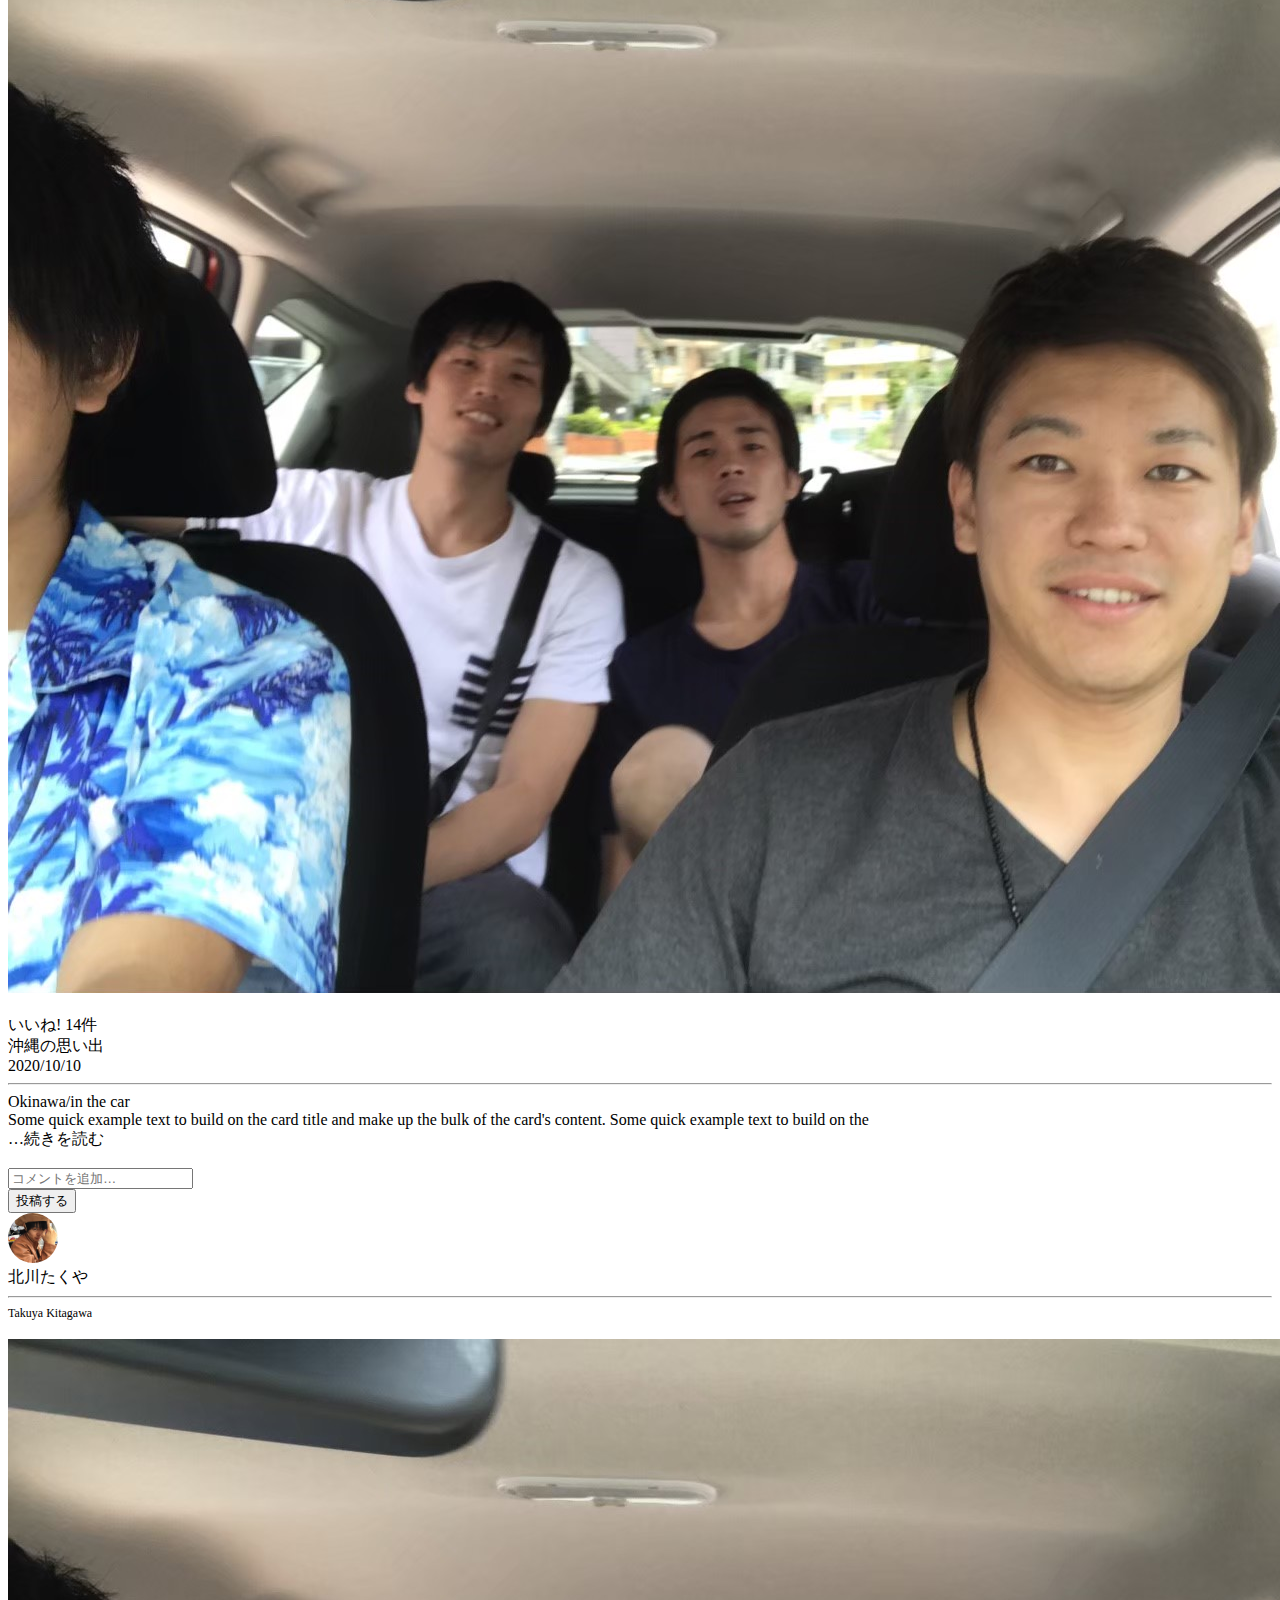
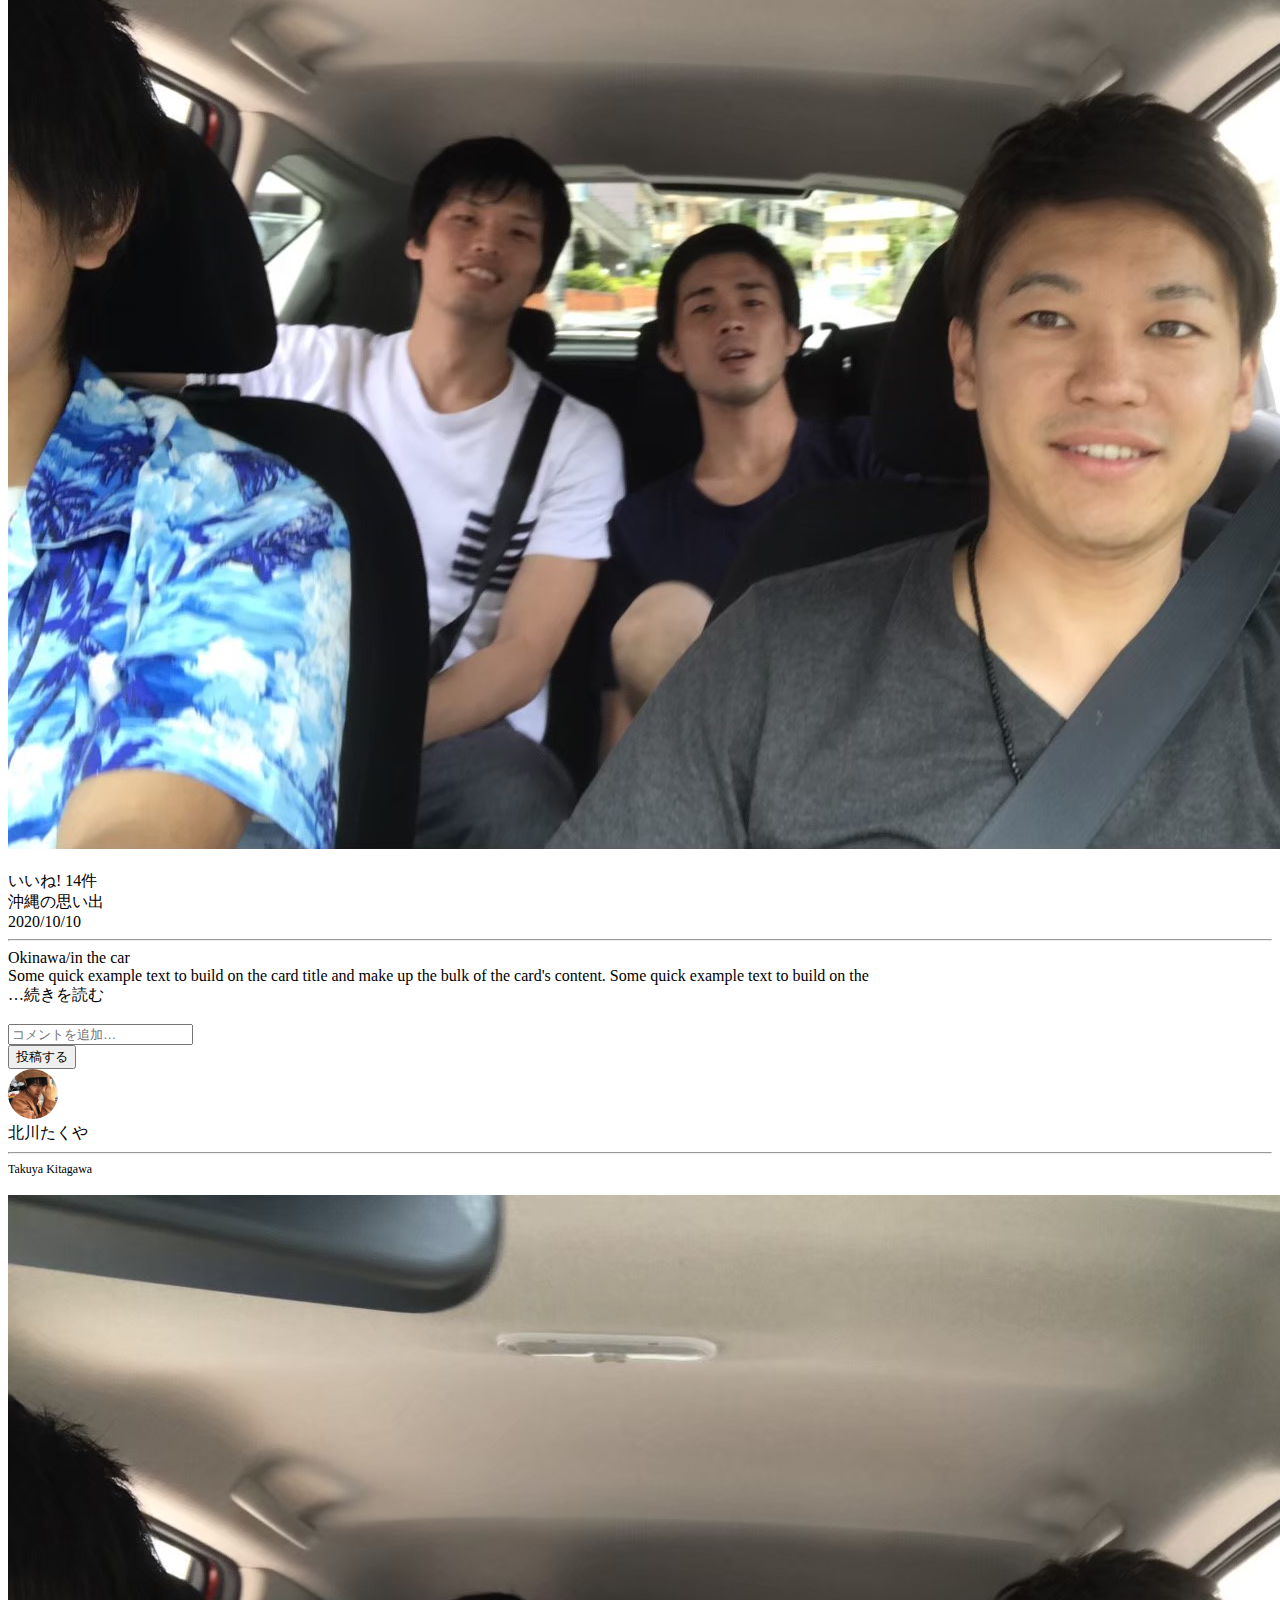
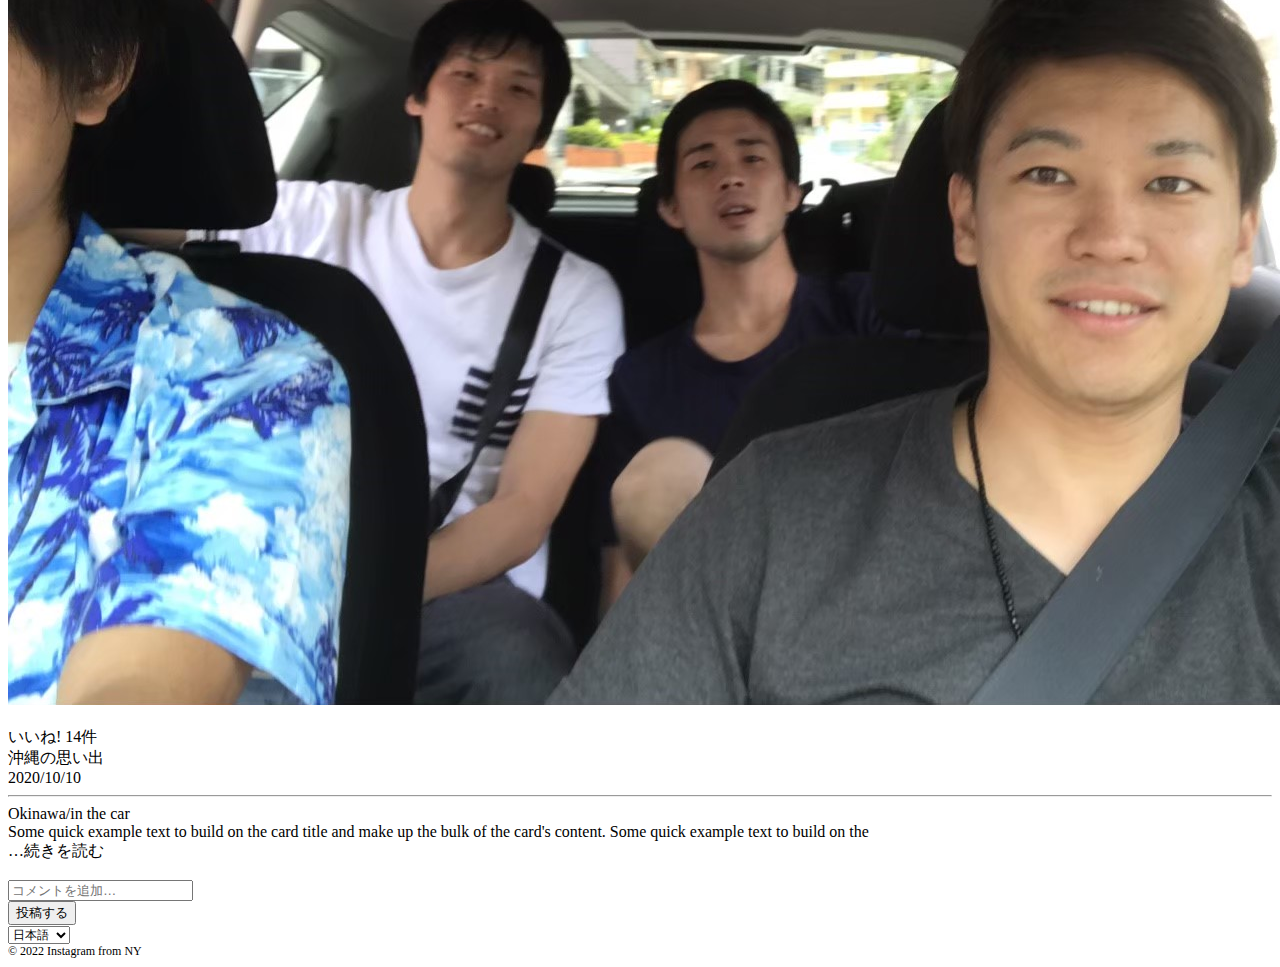
==== commit d72a3c02: "saize" ====
--- a/docs/index.html
+++ b/docs/index.html
@@ -68,29 +68,102 @@
 
 		<div class="row mx-0">
 			<div class="card col col-12 col-md-6 col-lg-4">
-				<div class="d-flex justify-content-between my-3">
-					<div>
-						<img
-							src="./img/20210130_064705700_iOS.jpg"
-							class="userIcon border border-danger border-2 m-1"
-						/>
-						Takuya Kitagawa
-					</div>
-					<div class="text-muted align-self-center">2020/10/10</div>
-				</div>
-				<img
-					src="./img/20201228_005021104_iOS.jpg"
-					class="card-img-top"
-					alt="..."
-				/>
-				<div class="d-flex my-2">
-					<i class="btn fa-regular fa-lg fa-heart"></i>
-					<i class="btn fa-regular fa-lg fa-comment"></i>
-					<i class="btn fa-regular fa-lg fa-paper-plane"></i>
+				<div class="d-flex justify-content-between my-2">
+					<div class="d-flex">
+						<img
+							src="./img/20210130_064705700_iOS.jpg"
+							class="userIcon border border-danger border-2 m-1"
+						/>
+						<div class="ms-2 align-self-center">
+							<div>北川たくや</div>
+							<hr class="my-0 py-0" />
+							<div class="text-muted" style="font-size: 0.75rem">
+								Takuya Kitagawa
+							</div>
+						</div>
+					</div>
+					<i class="btn fa-lg align-self-center fa-solid fa-ellipsis"></i>
+				</div>
+				<img
+					src="./img/20201228_005021104_iOS.jpg"
+					class="card-img-top"
+					alt="..."
+				/>
+				<div class="d-flex my-3">
+					<i class="btn fa-regular fa-lg fa-heart"></i>
+					<i class="btn fa-regular fa-lg fa-comment"></i>
+					<i class="btn fa-regular fa-lg fa-paper-plane"></i>
+					<i class="btn fa-regular fa-lg fa-bookmark ms-auto"></i>
+				</div>
+				<div class="d-flex text-muted btn px-1 fs-6">いいね! 14件</div>
+				<div class="d-flex flex-column mx-1">
+					<div class="d-flex align-content-center">
+						<div class="card-title mb-0 fs-6">沖縄の思い出</div>
+						<div class="text-muted ms-auto me-1">2020/10/10</div>
+					</div>
+					<hr class="my-1" />
+					<div class="card-subtitle text-muted mb-3">Okinawa/in the car</div>
+					<div class="d-inline-block">
+						<div>
+							Some quick example text to build on the card title and make up the
+							bulk of the card's content. Some quick example text to build on
+							the
+							<span class="readMoreText"
+								>Some quick example text to build on the card title and make up
+								the bulk of the card's content. Some quick example text to build
+								on the</span
+							>
+							<div class="btn text-muted py-0 my-0 readMore">…続きを読む</div>
+						</div>
+					</div>
+				</div>
+				<div class="d-flex w-100 my-2">
+					<i class="btn fa-regular fa-lg fa-face-smile align-self-center"></i>
+					<form class="w-50">
+						<input
+							class="form-control border-0"
+							type="search"
+							placeholder="コメントを追加…"
+							aria-label="Search"
+						/>
+					</form>
+					<button class="btn text-primary" type="submit">投稿する</button>
+				</div>
+			</div>
+			<div class="card col col-12 col-sm-6 col-lg-4">
+				<div class="d-flex justify-content-between my-2">
+					<div class="d-flex">
+						<img
+							src="./img/20210130_064705700_iOS.jpg"
+							class="userIcon border border-danger border-2 m-1"
+						/>
+						<div class="ms-2 align-self-center">
+							<div>北川たくや</div>
+							<hr class="my-0 py-0" />
+							<div class="text-muted" style="font-size: 0.75rem">
+								Takuya Kitagawa
+							</div>
+						</div>
+					</div>
+					<i class="btn fa-lg align-self-center fa-solid fa-ellipsis"></i>
+				</div>
+				<img
+					src="./img/20201228_005021104_iOS.jpg"
+					class="card-img-top"
+					alt="..."
+				/>
+				<div class="d-flex my-3">
+					<i class="btn fa-regular fa-lg fa-heart"></i>
+					<i class="btn fa-regular fa-lg fa-comment"></i>
+					<i class="btn fa-regular fa-lg fa-paper-plane"></i>
+					<i class="btn fa-regular fa-lg fa-bookmark ms-auto"></i>
 				</div>
 				<div class="d-flex text-muted btn px-1">いいね! 14件</div>
 				<div class="d-flex flex-column mx-1">
-					<h5 class="card-title mb-1">沖縄の思い出</h5>
+					<div class="d-flex align-content-center">
+						<div class="card-title mb-0 fs-6">沖縄の思い出</div>
+						<div class="text-muted ms-auto me-1">2020/10/10</div>
+					</div>
 					<hr class="my-1" />
 					<div class="card-subtitle text-muted mb-3">Okinawa/in the car</div>
 					<div class="d-inline-block">
@@ -121,33 +194,41 @@
 				</div>
 			</div>
 			<div class="card col col-12 col-sm-6 col-lg-4">
-				<div class="d-flex justify-content-between">
-					<div>
-						<div>
-							<img
-								src="./img/20210130_064705700_iOS.jpg"
-								class="userIcon border border-danger border-2 m-1"
-							/>
-							Takuya Kitagawa
-						</div>
-					</div>
-					<div class="text-muted align-self-center">2020/10/10</div>
-				</div>
-				<img
-					src="./img/20201228_004820303_iOS.jpg"
-					class="card-img-top"
-					alt="..."
-				/>
-				<div class="d-flex my-2">
-					<i class="btn fa-regular fa-lg fa-heart"></i>
-					<i class="btn fa-regular fa-lg fa-comment"></i>
-					<i class="btn fa-regular fa-lg fa-paper-plane"></i>
+				<div class="d-flex justify-content-between my-2">
+					<div class="d-flex">
+						<img
+							src="./img/20210130_064705700_iOS.jpg"
+							class="userIcon border border-danger border-2 m-1"
+						/>
+						<div class="ms-2 align-self-center">
+							<div>北川たくや</div>
+							<hr class="my-0 py-0" />
+							<div class="text-muted" style="font-size: 0.75rem">
+								Takuya Kitagawa
+							</div>
+						</div>
+					</div>
+					<i class="btn fa-lg align-self-center fa-solid fa-ellipsis"></i>
+				</div>
+				<img
+					src="./img/20201228_005021104_iOS.jpg"
+					class="card-img-top"
+					alt="..."
+				/>
+				<div class="d-flex my-3">
+					<i class="btn fa-regular fa-lg fa-heart"></i>
+					<i class="btn fa-regular fa-lg fa-comment"></i>
+					<i class="btn fa-regular fa-lg fa-paper-plane"></i>
+					<i class="btn fa-regular fa-lg fa-bookmark ms-auto"></i>
 				</div>
 				<div class="d-flex text-muted btn px-1">いいね! 14件</div>
 				<div class="d-flex flex-column mx-1">
-					<h5 class="card-title mb-1">部屋の思い出</h5>
-					<hr class="my-1" />
-					<div class="card-subtitle text-muted mb-3">Okinawa/in hte room</div>
+					<div class="d-flex align-content-center">
+						<div class="card-title mb-0 fs-6">沖縄の思い出</div>
+						<div class="text-muted ms-auto me-1">2020/10/10</div>
+					</div>
+					<hr class="my-1" />
+					<div class="card-subtitle text-muted mb-3">Okinawa/in the car</div>
 					<div class="d-inline-block">
 						<div>
 							Some quick example text to build on the card title and make up the
@@ -176,33 +257,41 @@
 				</div>
 			</div>
 			<div class="card col col-12 col-sm-6 col-lg-4">
-				<div class="d-flex justify-content-between">
-					<div>
-						<div>
-							<img
-								src="./img/20210130_064705700_iOS.jpg"
-								class="userIcon border border-danger border-2 m-1"
-							/>
-							Takuya Kitagawa
-						</div>
-					</div>
-					<div class="text-muted align-self-center">2020/10/10</div>
-				</div>
-				<img
-					src="./img/20201228_004824008_iOS.jpg"
-					class="card-img-top"
-					alt="..."
-				/>
-				<div class="d-flex my-2">
-					<i class="btn fa-regular fa-lg fa-heart"></i>
-					<i class="btn fa-regular fa-lg fa-comment"></i>
-					<i class="btn fa-regular fa-lg fa-paper-plane"></i>
+				<div class="d-flex justify-content-between my-2">
+					<div class="d-flex">
+						<img
+							src="./img/20210130_064705700_iOS.jpg"
+							class="userIcon border border-danger border-2 m-1"
+						/>
+						<div class="ms-2 align-self-center">
+							<div>北川たくや</div>
+							<hr class="my-0 py-0" />
+							<div class="text-muted" style="font-size: 0.75rem">
+								Takuya Kitagawa
+							</div>
+						</div>
+					</div>
+					<i class="btn fa-lg align-self-center fa-solid fa-ellipsis"></i>
+				</div>
+				<img
+					src="./img/20201228_005021104_iOS.jpg"
+					class="card-img-top"
+					alt="..."
+				/>
+				<div class="d-flex my-3">
+					<i class="btn fa-regular fa-lg fa-heart"></i>
+					<i class="btn fa-regular fa-lg fa-comment"></i>
+					<i class="btn fa-regular fa-lg fa-paper-plane"></i>
+					<i class="btn fa-regular fa-lg fa-bookmark ms-auto"></i>
 				</div>
 				<div class="d-flex text-muted btn px-1">いいね! 14件</div>
 				<div class="d-flex flex-column mx-1">
-					<h5 class="card-title mb-1">雨の思い出</h5>
-					<hr class="my-1" />
-					<div class="card-subtitle text-muted mb-3">Okinawa/in the rainy</div>
+					<div class="d-flex align-content-center">
+						<div class="card-title mb-0 fs-6">沖縄の思い出</div>
+						<div class="text-muted ms-auto me-1">2020/10/10</div>
+					</div>
+					<hr class="my-1" />
+					<div class="card-subtitle text-muted mb-3">Okinawa/in the car</div>
 					<div class="d-inline-block">
 						<div>
 							Some quick example text to build on the card title and make up the
@@ -231,143 +320,104 @@
 				</div>
 			</div>
 			<div class="card col col-12 col-sm-6 col-lg-4">
-				<div class="d-flex justify-content-between">
-					<div>
-						<div>
-							<img
-								src="./img/20210130_064705700_iOS.jpg"
-								class="userIcon border border-danger border-2 m-1"
-							/>
-							Takuya Kitagawa
-						</div>
-					</div>
-					<div class="text-muted align-self-center">2020/10/10</div>
-				</div>
-				<img
-					src="./img/20201228_005021693_iOS.jpg"
-					class="card-img-top"
-					alt="..."
-				/>
-				<div class="d-flex my-2">
-					<i class="btn fa-regular fa-lg fa-heart"></i>
-					<i class="btn fa-regular fa-lg fa-comment"></i>
-					<i class="btn fa-regular fa-lg fa-paper-plane"></i>
+				<div class="d-flex justify-content-between my-2">
+					<div class="d-flex">
+						<img
+							src="./img/20210130_064705700_iOS.jpg"
+							class="userIcon border border-danger border-2 m-1"
+						/>
+						<div class="ms-2 align-self-center">
+							<div>北川たくや</div>
+							<hr class="my-0 py-0" />
+							<div class="text-muted" style="font-size: 0.75rem">
+								Takuya Kitagawa
+							</div>
+						</div>
+					</div>
+					<i class="btn fa-lg align-self-center fa-solid fa-ellipsis"></i>
+				</div>
+				<img
+					src="./img/20201228_005021104_iOS.jpg"
+					class="card-img-top"
+					alt="..."
+				/>
+				<div class="d-flex my-3">
+					<i class="btn fa-regular fa-lg fa-heart"></i>
+					<i class="btn fa-regular fa-lg fa-comment"></i>
+					<i class="btn fa-regular fa-lg fa-paper-plane"></i>
+					<i class="btn fa-regular fa-lg fa-bookmark ms-auto"></i>
 				</div>
 				<div class="d-flex text-muted btn px-1">いいね! 14件</div>
 				<div class="d-flex flex-column mx-1">
-					<h5 class="card-title mb-1">道の思い出</h5>
-					<hr class="my-1" />
-					<div class="card-subtitle text-muted mb-3">Okinawa/in the way</div>
-					<div class="d-inline-block">
-						<div>
-							Some quick example text to build on the card title and make up the
-							bulk of the card's content. Some quick example text to build on
-							the
-							<span class="readMoreText"
-								>Some quick example text to build on the card title and make up
-								the bulk of the card's content. Some quick example text to build
-								on the</span
-							>
-							<div class="btn text-muted py-0 my-0 readMore">…続きを読む</div>
-						</div>
-					</div>
-				</div>
-				<div class="d-flex w-100 my-2">
-					<i class="btn fa-regular fa-lg fa-face-smile align-self-center"></i>
-					<form class="w-50">
-						<input
-							class="form-control border-0"
-							type="search"
-							placeholder="コメントを追加…"
-							aria-label="Search"
-						/>
-					</form>
-					<button class="btn text-primary" type="submit">投稿する</button>
-				</div>
-			</div>
-			<div class="card col col-12 col-sm-6 col-lg-4">
-				<div class="d-flex justify-content-between">
-					<div>
-						<div>
-							<img
-								src="./img/20210130_064705700_iOS.jpg"
-								class="userIcon border border-danger border-2 m-1"
-							/>
-							Takuya Kitagawa
-						</div>
-					</div>
-					<div class="text-muted align-self-center">2020/10/10</div>
-				</div>
-				<img
-					src="./img/20201228_005023834_iOS.jpg"
-					class="card-img-top"
-					alt="..."
-				/>
-				<div class="d-flex my-2">
-					<i class="btn fa-regular fa-lg fa-heart"></i>
-					<i class="btn fa-regular fa-lg fa-comment"></i>
-					<i class="btn fa-regular fa-lg fa-paper-plane"></i>
+					<div class="d-flex align-content-center">
+						<div class="card-title mb-0 fs-6">沖縄の思い出</div>
+						<div class="text-muted ms-auto me-1">2020/10/10</div>
+					</div>
+					<hr class="my-1" />
+					<div class="card-subtitle text-muted mb-3">Okinawa/in the car</div>
+					<div class="d-inline-block">
+						<div>
+							Some quick example text to build on the card title and make up the
+							bulk of the card's content. Some quick example text to build on
+							the
+							<span class="readMoreText"
+								>Some quick example text to build on the card title and make up
+								the bulk of the card's content. Some quick example text to build
+								on the</span
+							>
+							<div class="btn text-muted py-0 my-0 readMore">…続きを読む</div>
+						</div>
+					</div>
+				</div>
+				<div class="d-flex w-100 my-2">
+					<i class="btn fa-regular fa-lg fa-face-smile align-self-center"></i>
+					<form class="w-50">
+						<input
+							class="form-control border-0"
+							type="search"
+							placeholder="コメントを追加…"
+							aria-label="Search"
+						/>
+					</form>
+					<button class="btn text-primary" type="submit">投稿する</button>
+				</div>
+			</div>
+			<div class="card col col-12 col-md-6 col-lg-4">
+				<div class="d-flex justify-content-between my-2">
+					<div class="d-flex">
+						<img
+							src="./img/20210130_064705700_iOS.jpg"
+							class="userIcon border border-danger border-2 m-1"
+						/>
+						<div class="ms-2 align-self-center">
+							<div>北川たくや</div>
+							<hr class="my-0 py-0" />
+							<div class="text-muted" style="font-size: 0.75rem">
+								Takuya Kitagawa
+							</div>
+						</div>
+					</div>
+					<i class="btn fa-lg align-self-center fa-solid fa-ellipsis"></i>
+				</div>
+				<img
+					src="./img/20201228_005021104_iOS.jpg"
+					class="card-img-top"
+					alt="..."
+				/>
+				<div class="d-flex my-3">
+					<i class="btn fa-regular fa-lg fa-heart"></i>
+					<i class="btn fa-regular fa-lg fa-comment"></i>
+					<i class="btn fa-regular fa-lg fa-paper-plane"></i>
+					<i class="btn fa-regular fa-lg fa-bookmark ms-auto"></i>
 				</div>
 				<div class="d-flex text-muted btn px-1">いいね! 14件</div>
 				<div class="d-flex flex-column mx-1">
-					<h5 class="card-title mb-1">ビーチの思い出</h5>
-					<hr class="my-1" />
-					<div class="card-subtitle text-muted mb-3">Okinawa/in the beach</div>
-					<div class="d-inline-block">
-						<div>
-							Some quick example text to build on the card title and make up the
-							bulk of the card's content. Some quick example text to build on
-							the
-							<span class="readMoreText"
-								>Some quick example text to build on the card title and make up
-								the bulk of the card's content. Some quick example text to build
-								on the</span
-							>
-							<div class="btn text-muted py-0 my-0 readMore">…続きを読む</div>
-						</div>
-					</div>
-				</div>
-				<div class="d-flex w-100 my-2">
-					<i class="btn fa-regular fa-lg fa-face-smile align-self-center"></i>
-					<form class="w-50">
-						<input
-							class="form-control border-0"
-							type="search"
-							placeholder="コメントを追加…"
-							aria-label="Search"
-						/>
-					</form>
-					<button class="btn text-primary" type="submit">投稿する</button>
-				</div>
-			</div>
-			<div class="card col col-12 col-md-6 col-lg-4">
-				<div class="d-flex justify-content-between">
-					<div>
-						<div>
-							<img
-								src="./img/20210130_064705700_iOS.jpg"
-								class="userIcon border border-danger border-2 m-1"
-							/>
-							Takuya Kitagawa
-						</div>
-					</div>
-					<div class="text-muted align-self-center">2020/10/10</div>
-				</div>
-				<img
-					src="./img/20201228_005023083_iOS.jpg"
-					class="card-img-top"
-					alt="..."
-				/>
-				<div class="d-flex my-2">
-					<i class="btn fa-regular fa-lg fa-heart"></i>
-					<i class="btn fa-regular fa-lg fa-comment"></i>
-					<i class="btn fa-regular fa-lg fa-paper-plane"></i>
-				</div>
-				<div class="d-flex text-muted btn px-1">いいね! 14件</div>
-				<div class="d-flex flex-column mx-1">
-					<h5 class="card-title mb-1">ホテルの思い出</h5>
-					<hr class="my-1" />
-					<div class="card-subtitle text-muted mb-3">Okinawa/in the hotel</div>
+					<div class="d-flex align-content-center">
+						<div class="card-title mb-0 fs-6">沖縄の思い出</div>
+						<div class="text-muted ms-auto me-1">2020/10/10</div>
+					</div>
+					<hr class="my-1" />
+					<div class="card-subtitle text-muted mb-3">Okinawa/in the car</div>
 					<div class="d-inline-block">
 						<div>
 							Some quick example text to build on the card title and make up the
--- a/docs/style.css
+++ b/docs/style.css
@@ -1,5 +1,5 @@
 body {
-	padding-top: 50px;
+	padding-top: 70px;
 }
 
 h1 {
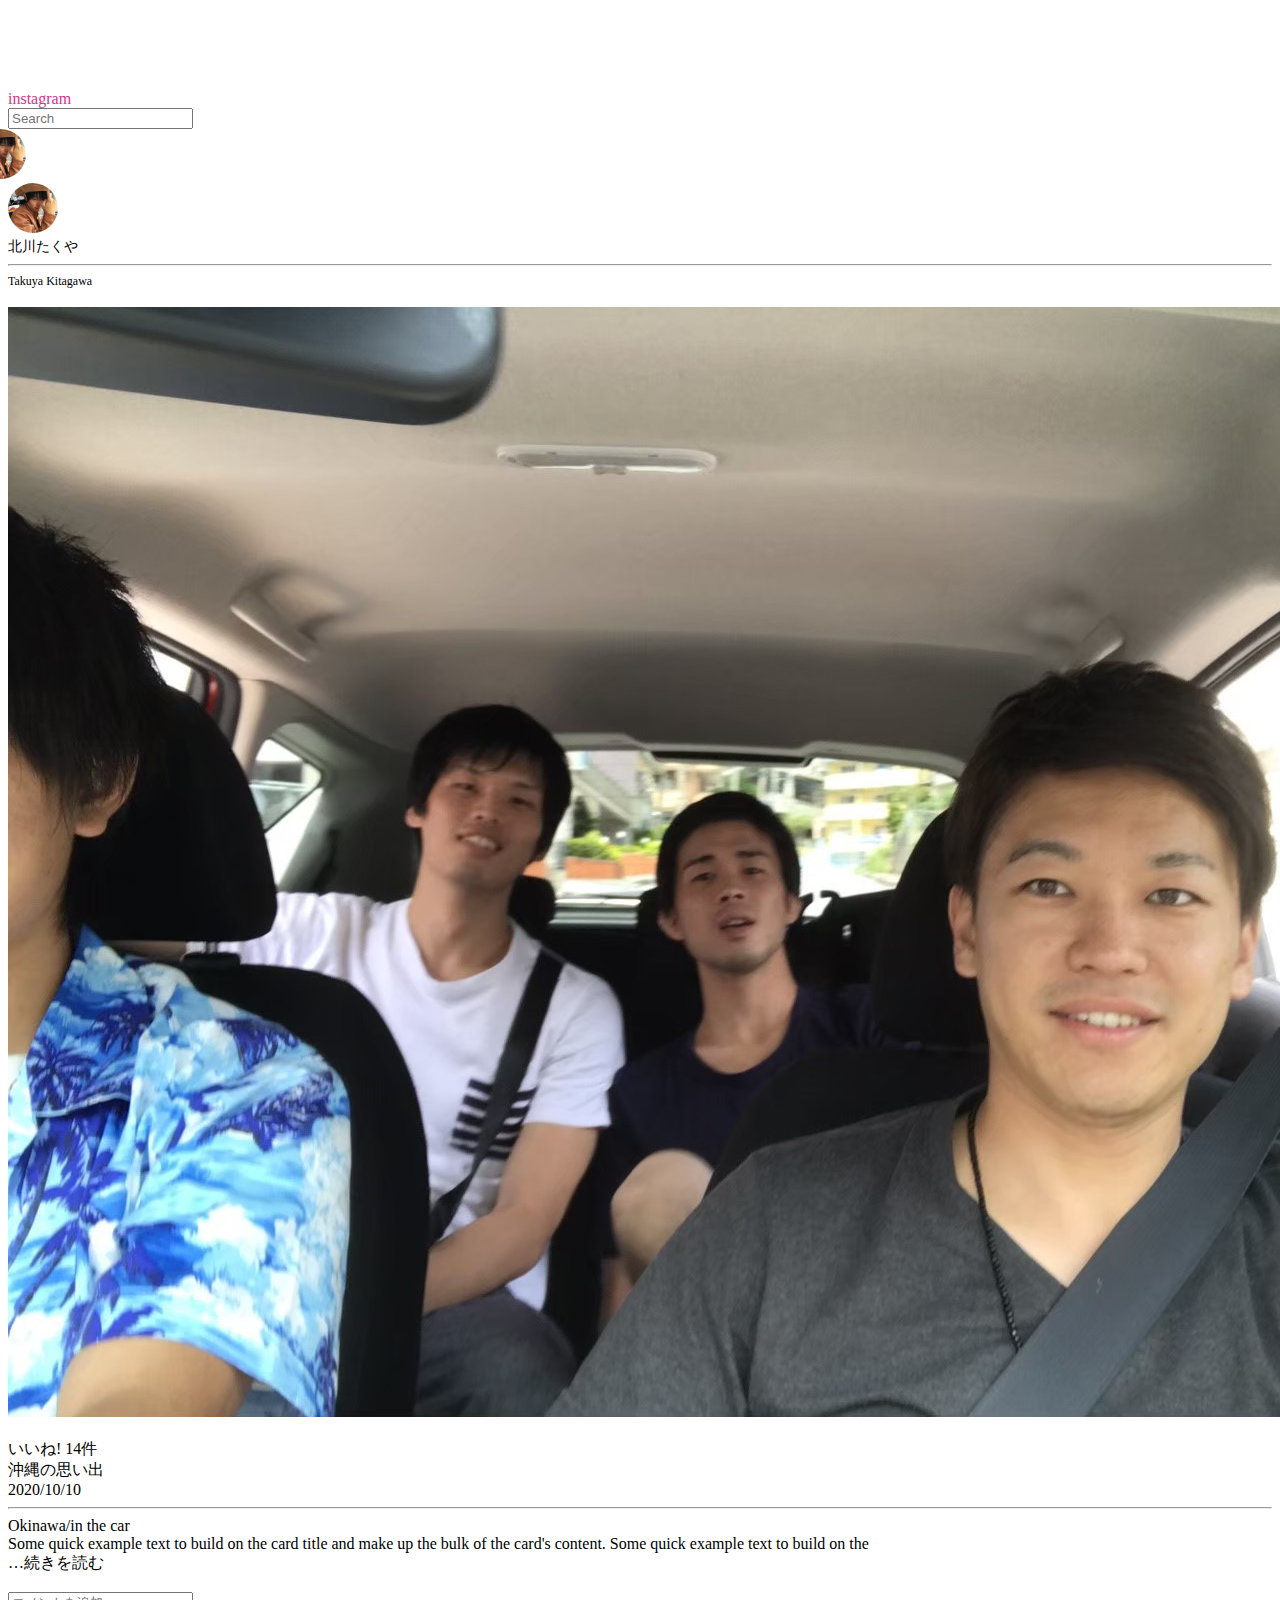
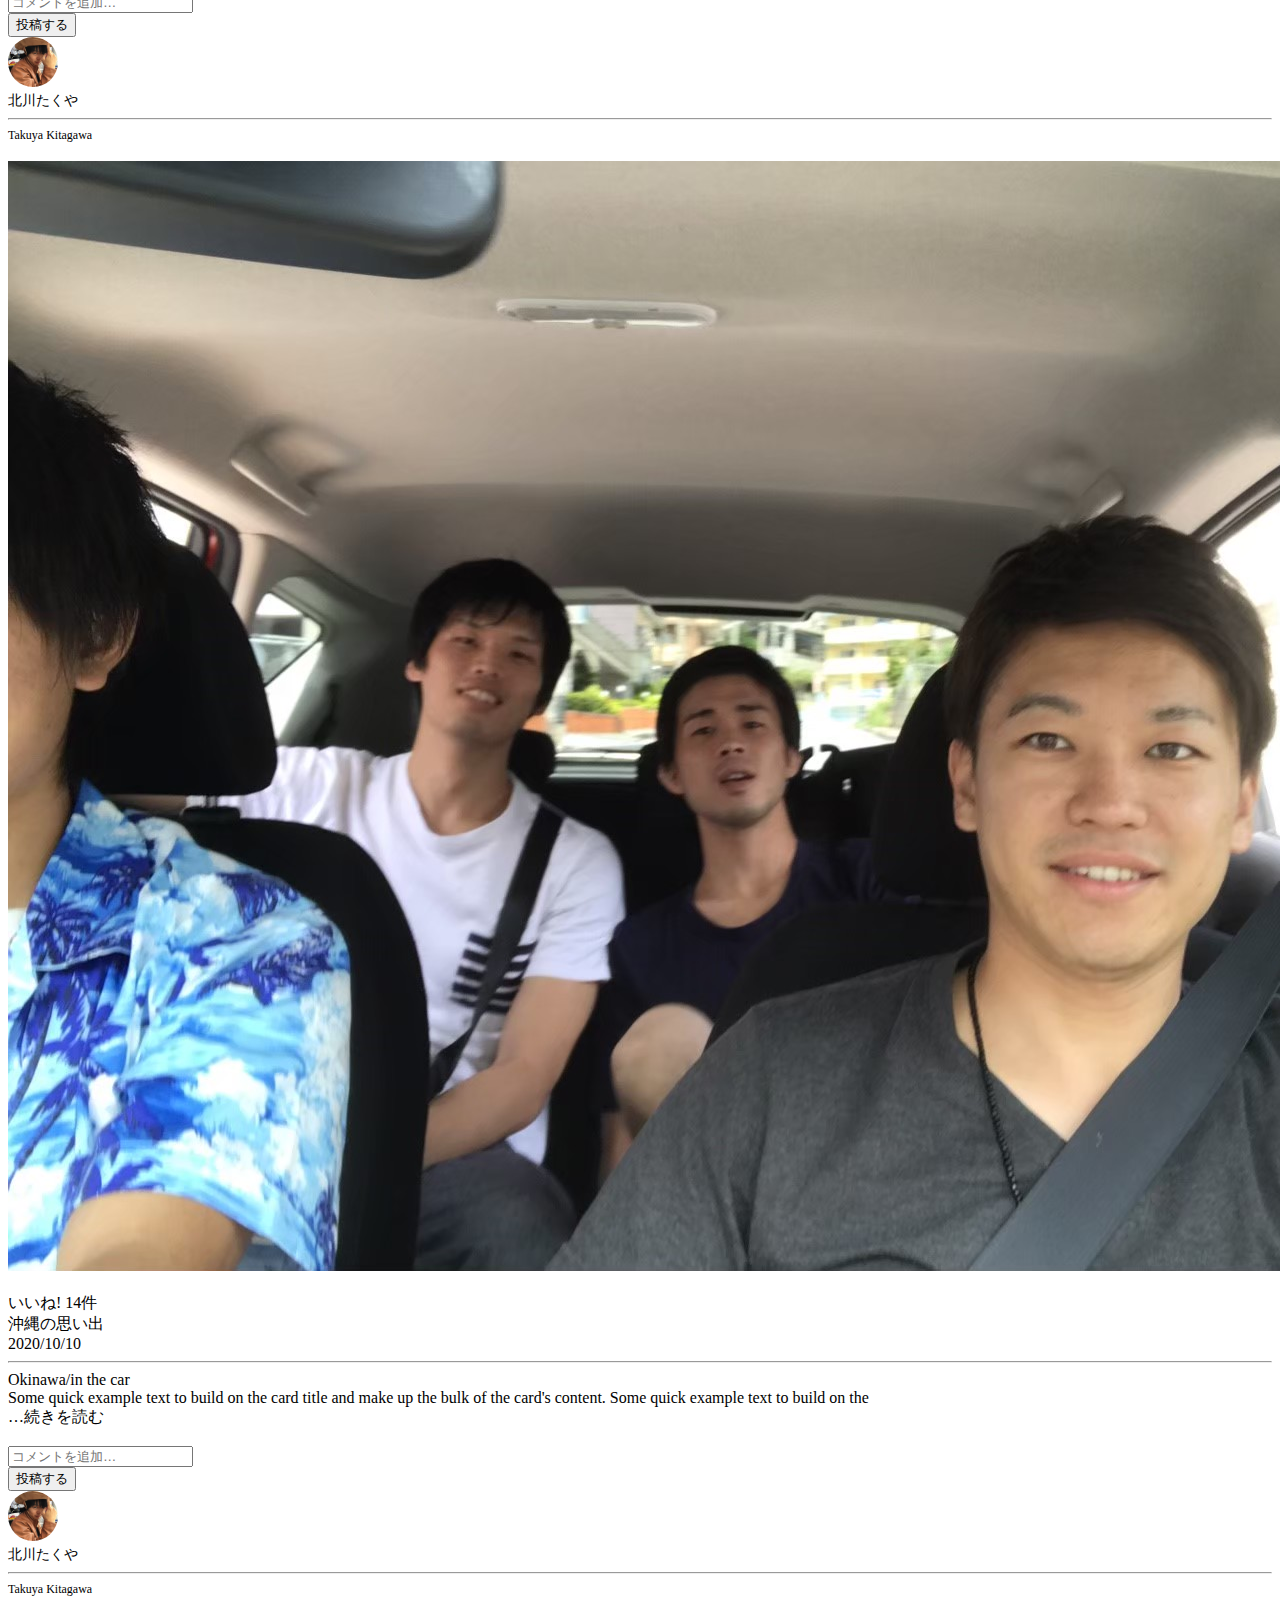
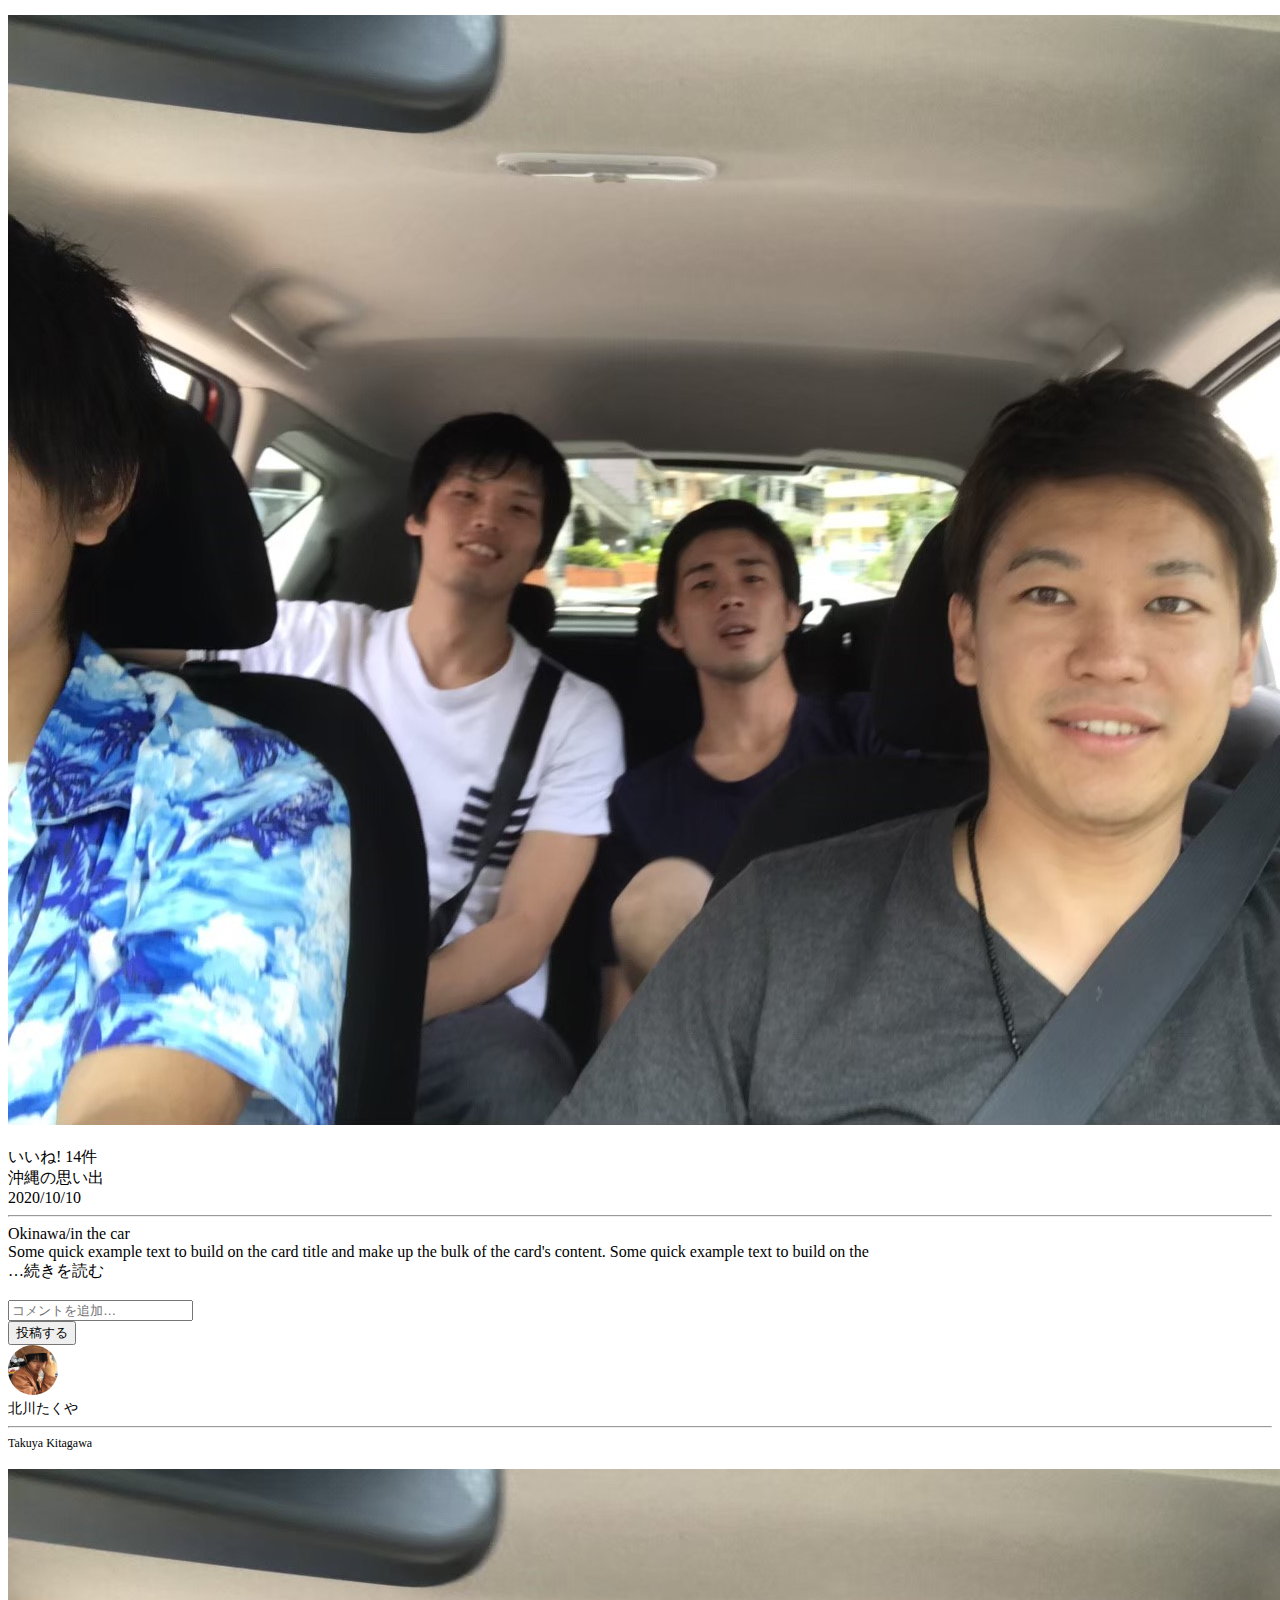
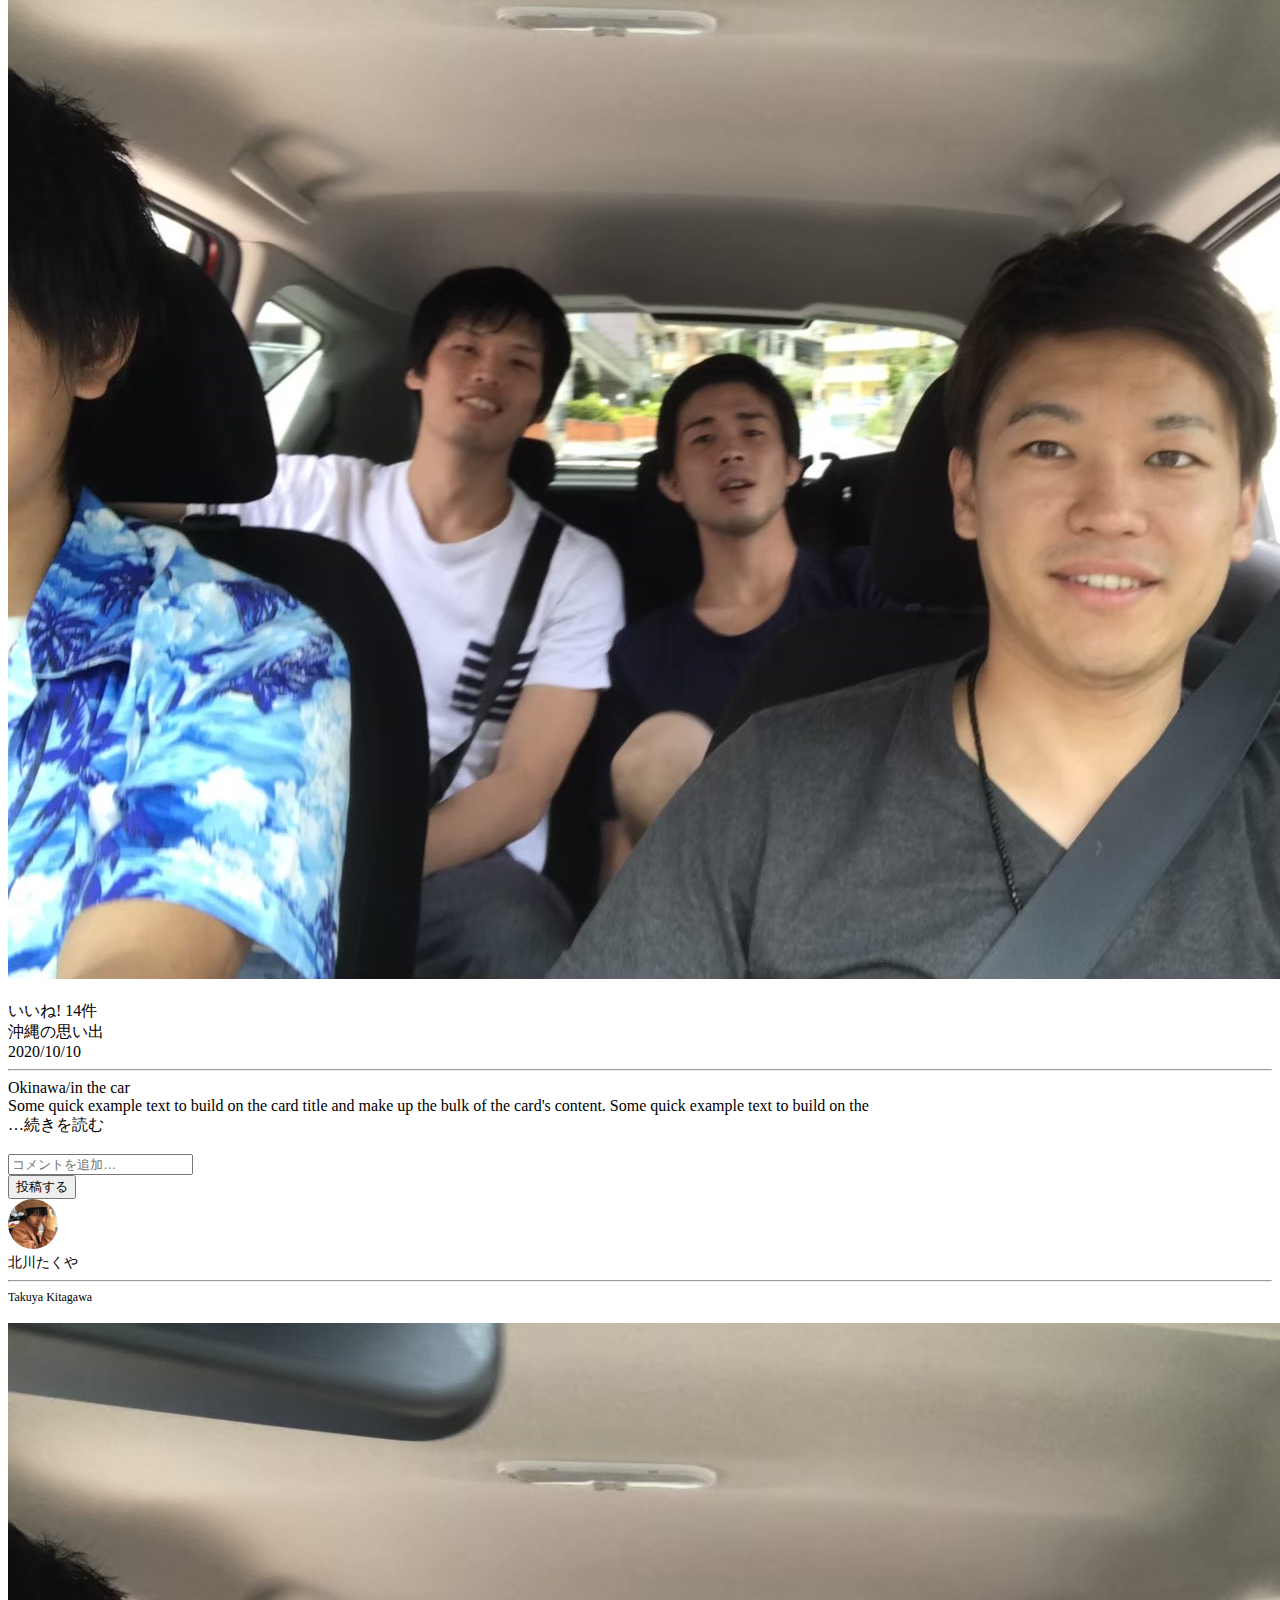
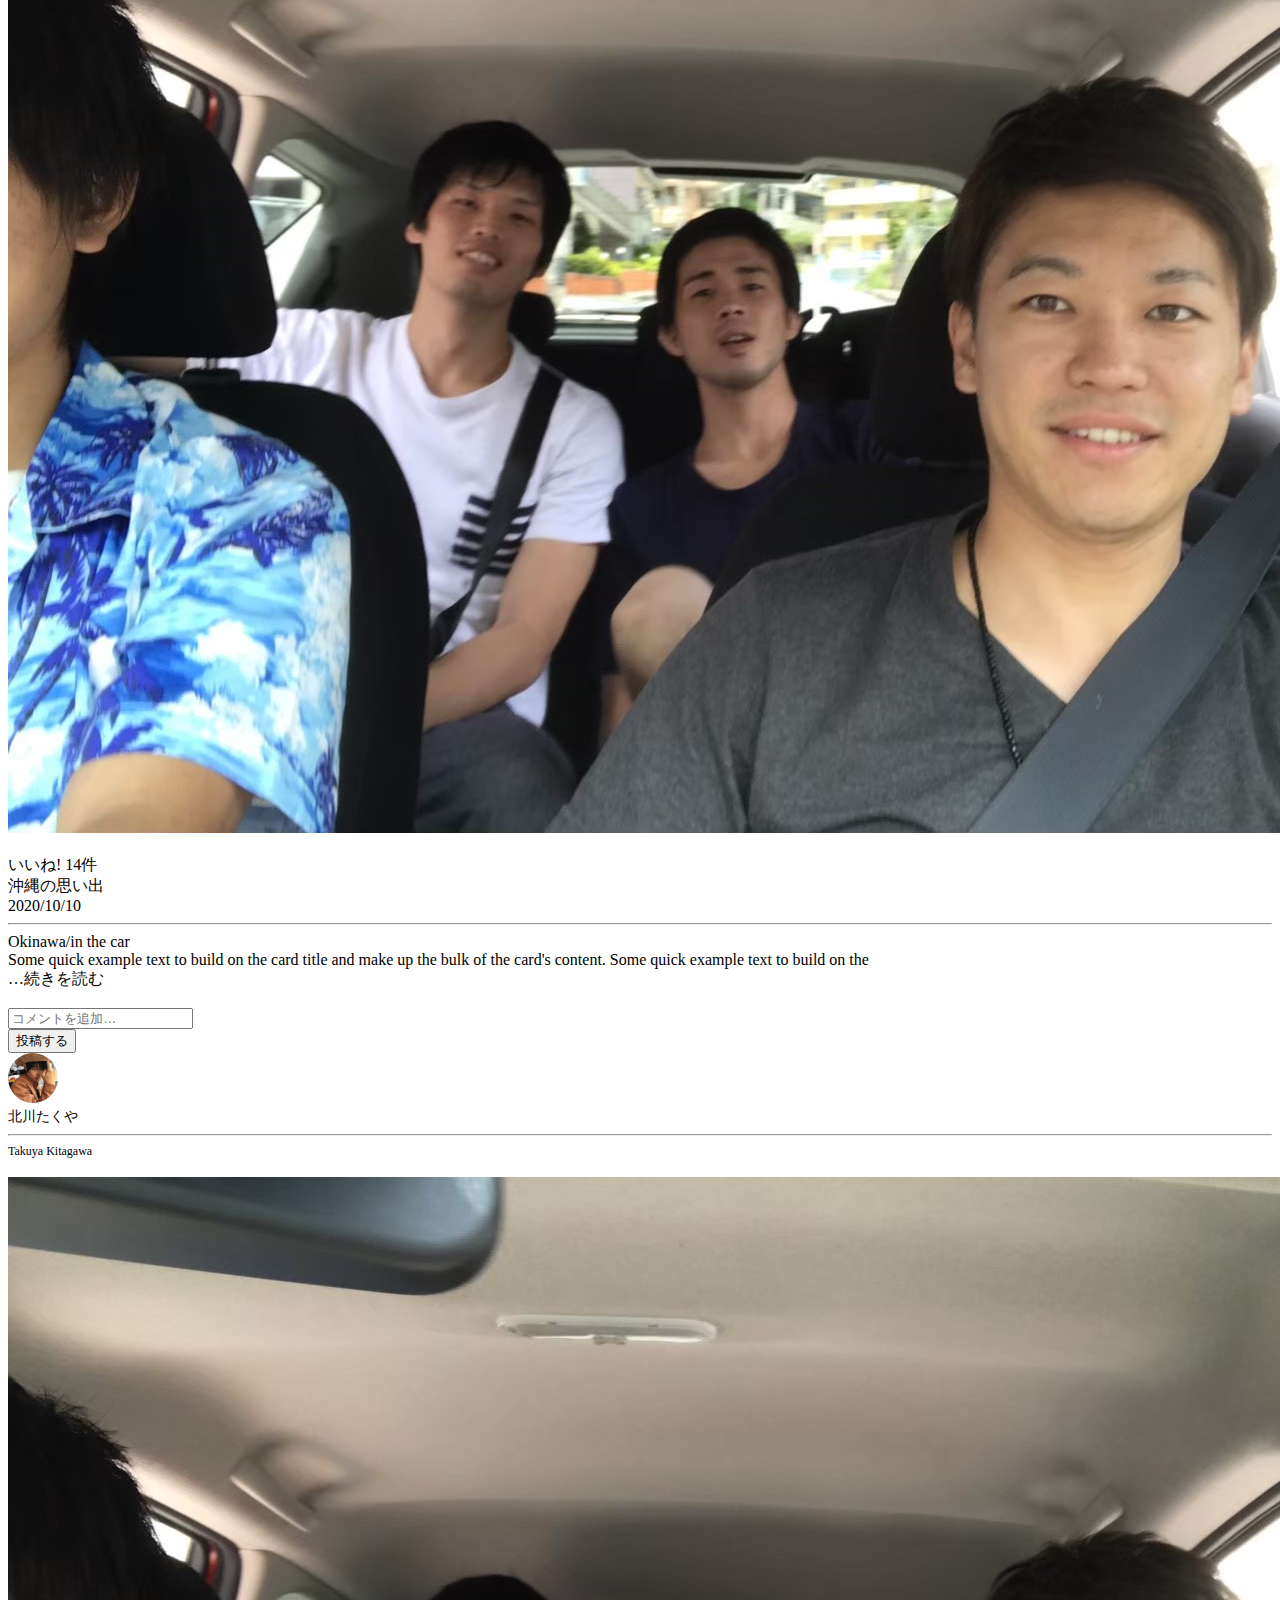
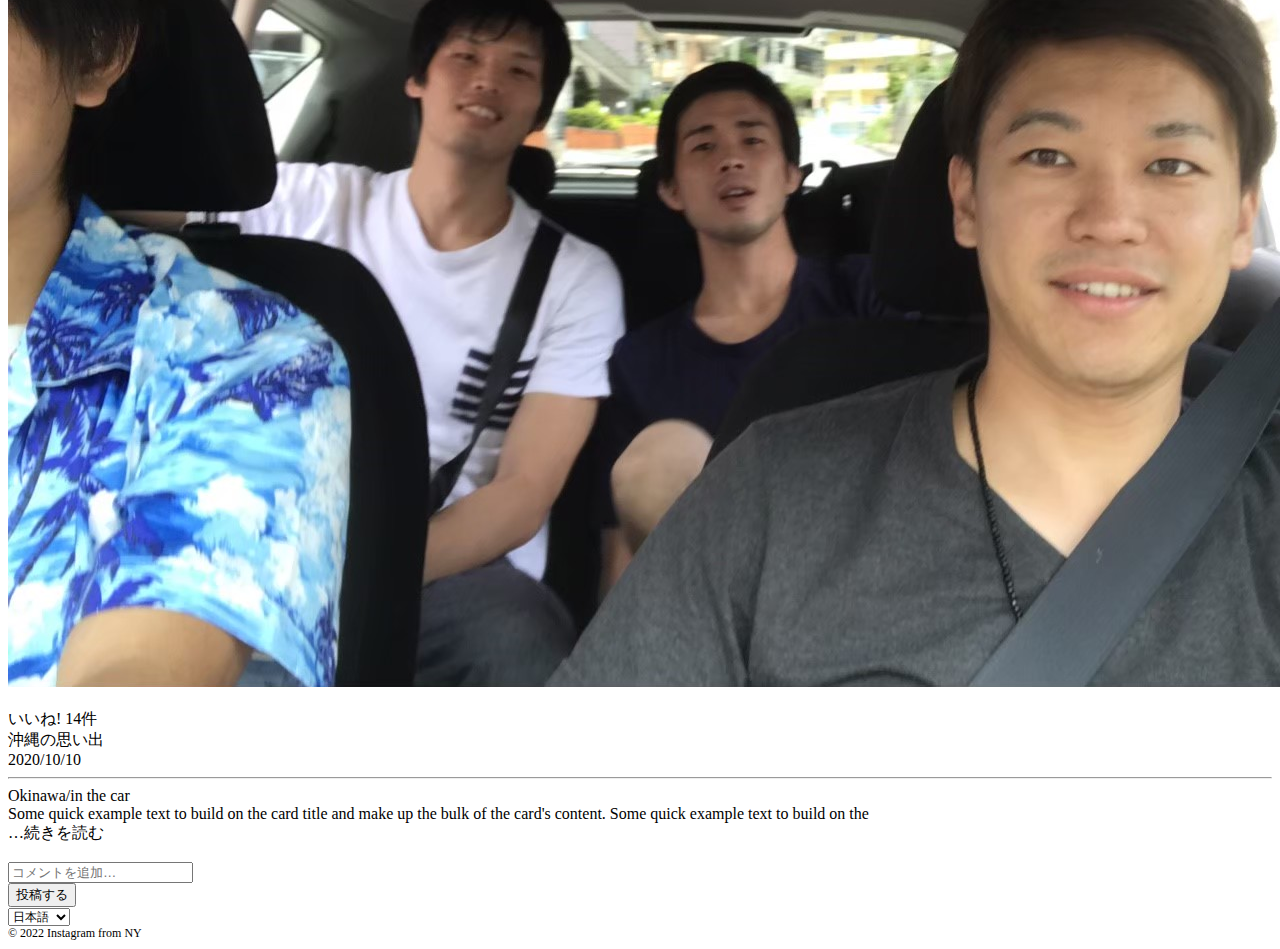
==== commit d0564a5c: "size" ====
--- a/docs/index.html
+++ b/docs/index.html
@@ -75,7 +75,7 @@
 							class="userIcon border border-danger border-2 m-1"
 						/>
 						<div class="ms-2 align-self-center">
-							<div>北川たくや</div>
+							<div style="font-size: 0.9rem">北川たくや</div>
 							<hr class="my-0 py-0" />
 							<div class="text-muted" style="font-size: 0.75rem">
 								Takuya Kitagawa
@@ -138,27 +138,27 @@
 							class="userIcon border border-danger border-2 m-1"
 						/>
 						<div class="ms-2 align-self-center">
-							<div>北川たくや</div>
-							<hr class="my-0 py-0" />
-							<div class="text-muted" style="font-size: 0.75rem">
-								Takuya Kitagawa
-							</div>
-						</div>
-					</div>
-					<i class="btn fa-lg align-self-center fa-solid fa-ellipsis"></i>
-				</div>
-				<img
-					src="./img/20201228_005021104_iOS.jpg"
-					class="card-img-top"
-					alt="..."
-				/>
-				<div class="d-flex my-3">
-					<i class="btn fa-regular fa-lg fa-heart"></i>
-					<i class="btn fa-regular fa-lg fa-comment"></i>
-					<i class="btn fa-regular fa-lg fa-paper-plane"></i>
-					<i class="btn fa-regular fa-lg fa-bookmark ms-auto"></i>
-				</div>
-				<div class="d-flex text-muted btn px-1">いいね! 14件</div>
+							<div style="font-size: 0.9rem">北川たくや</div>
+							<hr class="my-0 py-0" />
+							<div class="text-muted" style="font-size: 0.75rem">
+								Takuya Kitagawa
+							</div>
+						</div>
+					</div>
+					<i class="btn fa-lg align-self-center fa-solid fa-ellipsis"></i>
+				</div>
+				<img
+					src="./img/20201228_005021104_iOS.jpg"
+					class="card-img-top"
+					alt="..."
+				/>
+				<div class="d-flex my-3">
+					<i class="btn fa-regular fa-lg fa-heart"></i>
+					<i class="btn fa-regular fa-lg fa-comment"></i>
+					<i class="btn fa-regular fa-lg fa-paper-plane"></i>
+					<i class="btn fa-regular fa-lg fa-bookmark ms-auto"></i>
+				</div>
+				<div class="d-flex text-muted btn px-1 fs-6">いいね! 14件</div>
 				<div class="d-flex flex-column mx-1">
 					<div class="d-flex align-content-center">
 						<div class="card-title mb-0 fs-6">沖縄の思い出</div>
@@ -201,27 +201,27 @@
 							class="userIcon border border-danger border-2 m-1"
 						/>
 						<div class="ms-2 align-self-center">
-							<div>北川たくや</div>
-							<hr class="my-0 py-0" />
-							<div class="text-muted" style="font-size: 0.75rem">
-								Takuya Kitagawa
-							</div>
-						</div>
-					</div>
-					<i class="btn fa-lg align-self-center fa-solid fa-ellipsis"></i>
-				</div>
-				<img
-					src="./img/20201228_005021104_iOS.jpg"
-					class="card-img-top"
-					alt="..."
-				/>
-				<div class="d-flex my-3">
-					<i class="btn fa-regular fa-lg fa-heart"></i>
-					<i class="btn fa-regular fa-lg fa-comment"></i>
-					<i class="btn fa-regular fa-lg fa-paper-plane"></i>
-					<i class="btn fa-regular fa-lg fa-bookmark ms-auto"></i>
-				</div>
-				<div class="d-flex text-muted btn px-1">いいね! 14件</div>
+							<div style="font-size: 0.9rem">北川たくや</div>
+							<hr class="my-0 py-0" />
+							<div class="text-muted" style="font-size: 0.75rem">
+								Takuya Kitagawa
+							</div>
+						</div>
+					</div>
+					<i class="btn fa-lg align-self-center fa-solid fa-ellipsis"></i>
+				</div>
+				<img
+					src="./img/20201228_005021104_iOS.jpg"
+					class="card-img-top"
+					alt="..."
+				/>
+				<div class="d-flex my-3">
+					<i class="btn fa-regular fa-lg fa-heart"></i>
+					<i class="btn fa-regular fa-lg fa-comment"></i>
+					<i class="btn fa-regular fa-lg fa-paper-plane"></i>
+					<i class="btn fa-regular fa-lg fa-bookmark ms-auto"></i>
+				</div>
+				<div class="d-flex text-muted btn px-1 fs-6">いいね! 14件</div>
 				<div class="d-flex flex-column mx-1">
 					<div class="d-flex align-content-center">
 						<div class="card-title mb-0 fs-6">沖縄の思い出</div>
@@ -264,27 +264,27 @@
 							class="userIcon border border-danger border-2 m-1"
 						/>
 						<div class="ms-2 align-self-center">
-							<div>北川たくや</div>
-							<hr class="my-0 py-0" />
-							<div class="text-muted" style="font-size: 0.75rem">
-								Takuya Kitagawa
-							</div>
-						</div>
-					</div>
-					<i class="btn fa-lg align-self-center fa-solid fa-ellipsis"></i>
-				</div>
-				<img
-					src="./img/20201228_005021104_iOS.jpg"
-					class="card-img-top"
-					alt="..."
-				/>
-				<div class="d-flex my-3">
-					<i class="btn fa-regular fa-lg fa-heart"></i>
-					<i class="btn fa-regular fa-lg fa-comment"></i>
-					<i class="btn fa-regular fa-lg fa-paper-plane"></i>
-					<i class="btn fa-regular fa-lg fa-bookmark ms-auto"></i>
-				</div>
-				<div class="d-flex text-muted btn px-1">いいね! 14件</div>
+							<div style="font-size: 0.9rem">北川たくや</div>
+							<hr class="my-0 py-0" />
+							<div class="text-muted" style="font-size: 0.75rem">
+								Takuya Kitagawa
+							</div>
+						</div>
+					</div>
+					<i class="btn fa-lg align-self-center fa-solid fa-ellipsis"></i>
+				</div>
+				<img
+					src="./img/20201228_005021104_iOS.jpg"
+					class="card-img-top"
+					alt="..."
+				/>
+				<div class="d-flex my-3">
+					<i class="btn fa-regular fa-lg fa-heart"></i>
+					<i class="btn fa-regular fa-lg fa-comment"></i>
+					<i class="btn fa-regular fa-lg fa-paper-plane"></i>
+					<i class="btn fa-regular fa-lg fa-bookmark ms-auto"></i>
+				</div>
+				<div class="d-flex text-muted btn px-1 fs-6">いいね! 14件</div>
 				<div class="d-flex flex-column mx-1">
 					<div class="d-flex align-content-center">
 						<div class="card-title mb-0 fs-6">沖縄の思い出</div>
@@ -327,27 +327,27 @@
 							class="userIcon border border-danger border-2 m-1"
 						/>
 						<div class="ms-2 align-self-center">
-							<div>北川たくや</div>
-							<hr class="my-0 py-0" />
-							<div class="text-muted" style="font-size: 0.75rem">
-								Takuya Kitagawa
-							</div>
-						</div>
-					</div>
-					<i class="btn fa-lg align-self-center fa-solid fa-ellipsis"></i>
-				</div>
-				<img
-					src="./img/20201228_005021104_iOS.jpg"
-					class="card-img-top"
-					alt="..."
-				/>
-				<div class="d-flex my-3">
-					<i class="btn fa-regular fa-lg fa-heart"></i>
-					<i class="btn fa-regular fa-lg fa-comment"></i>
-					<i class="btn fa-regular fa-lg fa-paper-plane"></i>
-					<i class="btn fa-regular fa-lg fa-bookmark ms-auto"></i>
-				</div>
-				<div class="d-flex text-muted btn px-1">いいね! 14件</div>
+							<div style="font-size: 0.9rem">北川たくや</div>
+							<hr class="my-0 py-0" />
+							<div class="text-muted" style="font-size: 0.75rem">
+								Takuya Kitagawa
+							</div>
+						</div>
+					</div>
+					<i class="btn fa-lg align-self-center fa-solid fa-ellipsis"></i>
+				</div>
+				<img
+					src="./img/20201228_005021104_iOS.jpg"
+					class="card-img-top"
+					alt="..."
+				/>
+				<div class="d-flex my-3">
+					<i class="btn fa-regular fa-lg fa-heart"></i>
+					<i class="btn fa-regular fa-lg fa-comment"></i>
+					<i class="btn fa-regular fa-lg fa-paper-plane"></i>
+					<i class="btn fa-regular fa-lg fa-bookmark ms-auto"></i>
+				</div>
+				<div class="d-flex text-muted btn px-1 fs-6">いいね! 14件</div>
 				<div class="d-flex flex-column mx-1">
 					<div class="d-flex align-content-center">
 						<div class="card-title mb-0 fs-6">沖縄の思い出</div>
@@ -390,27 +390,27 @@
 							class="userIcon border border-danger border-2 m-1"
 						/>
 						<div class="ms-2 align-self-center">
-							<div>北川たくや</div>
-							<hr class="my-0 py-0" />
-							<div class="text-muted" style="font-size: 0.75rem">
-								Takuya Kitagawa
-							</div>
-						</div>
-					</div>
-					<i class="btn fa-lg align-self-center fa-solid fa-ellipsis"></i>
-				</div>
-				<img
-					src="./img/20201228_005021104_iOS.jpg"
-					class="card-img-top"
-					alt="..."
-				/>
-				<div class="d-flex my-3">
-					<i class="btn fa-regular fa-lg fa-heart"></i>
-					<i class="btn fa-regular fa-lg fa-comment"></i>
-					<i class="btn fa-regular fa-lg fa-paper-plane"></i>
-					<i class="btn fa-regular fa-lg fa-bookmark ms-auto"></i>
-				</div>
-				<div class="d-flex text-muted btn px-1">いいね! 14件</div>
+							<div style="font-size: 0.9rem">北川たくや</div>
+							<hr class="my-0 py-0" />
+							<div class="text-muted" style="font-size: 0.75rem">
+								Takuya Kitagawa
+							</div>
+						</div>
+					</div>
+					<i class="btn fa-lg align-self-center fa-solid fa-ellipsis"></i>
+				</div>
+				<img
+					src="./img/20201228_005021104_iOS.jpg"
+					class="card-img-top"
+					alt="..."
+				/>
+				<div class="d-flex my-3">
+					<i class="btn fa-regular fa-lg fa-heart"></i>
+					<i class="btn fa-regular fa-lg fa-comment"></i>
+					<i class="btn fa-regular fa-lg fa-paper-plane"></i>
+					<i class="btn fa-regular fa-lg fa-bookmark ms-auto"></i>
+				</div>
+				<div class="d-flex text-muted btn px-1 fs-6">いいね! 14件</div>
 				<div class="d-flex flex-column mx-1">
 					<div class="d-flex align-content-center">
 						<div class="card-title mb-0 fs-6">沖縄の思い出</div>
--- a/docs/style.css
+++ b/docs/style.css
@@ -1,5 +1,5 @@
 body {
-	padding-top: 70px;
+	padding-top: 4rem;
 }
 
 h1 {
@@ -26,10 +26,12 @@
 
 .userIcon {
 	cursor: pointer;
-	width: 8vw;
-	height: 8vw;
+	width: 9vw;
+	height: 9vw;
 	max-width: 50px;
 	max-height: 50px;
+	min-width: 30px;
+	min-height: 30px;
 	border-radius: 50%;
 	object-fit: cover;
 }
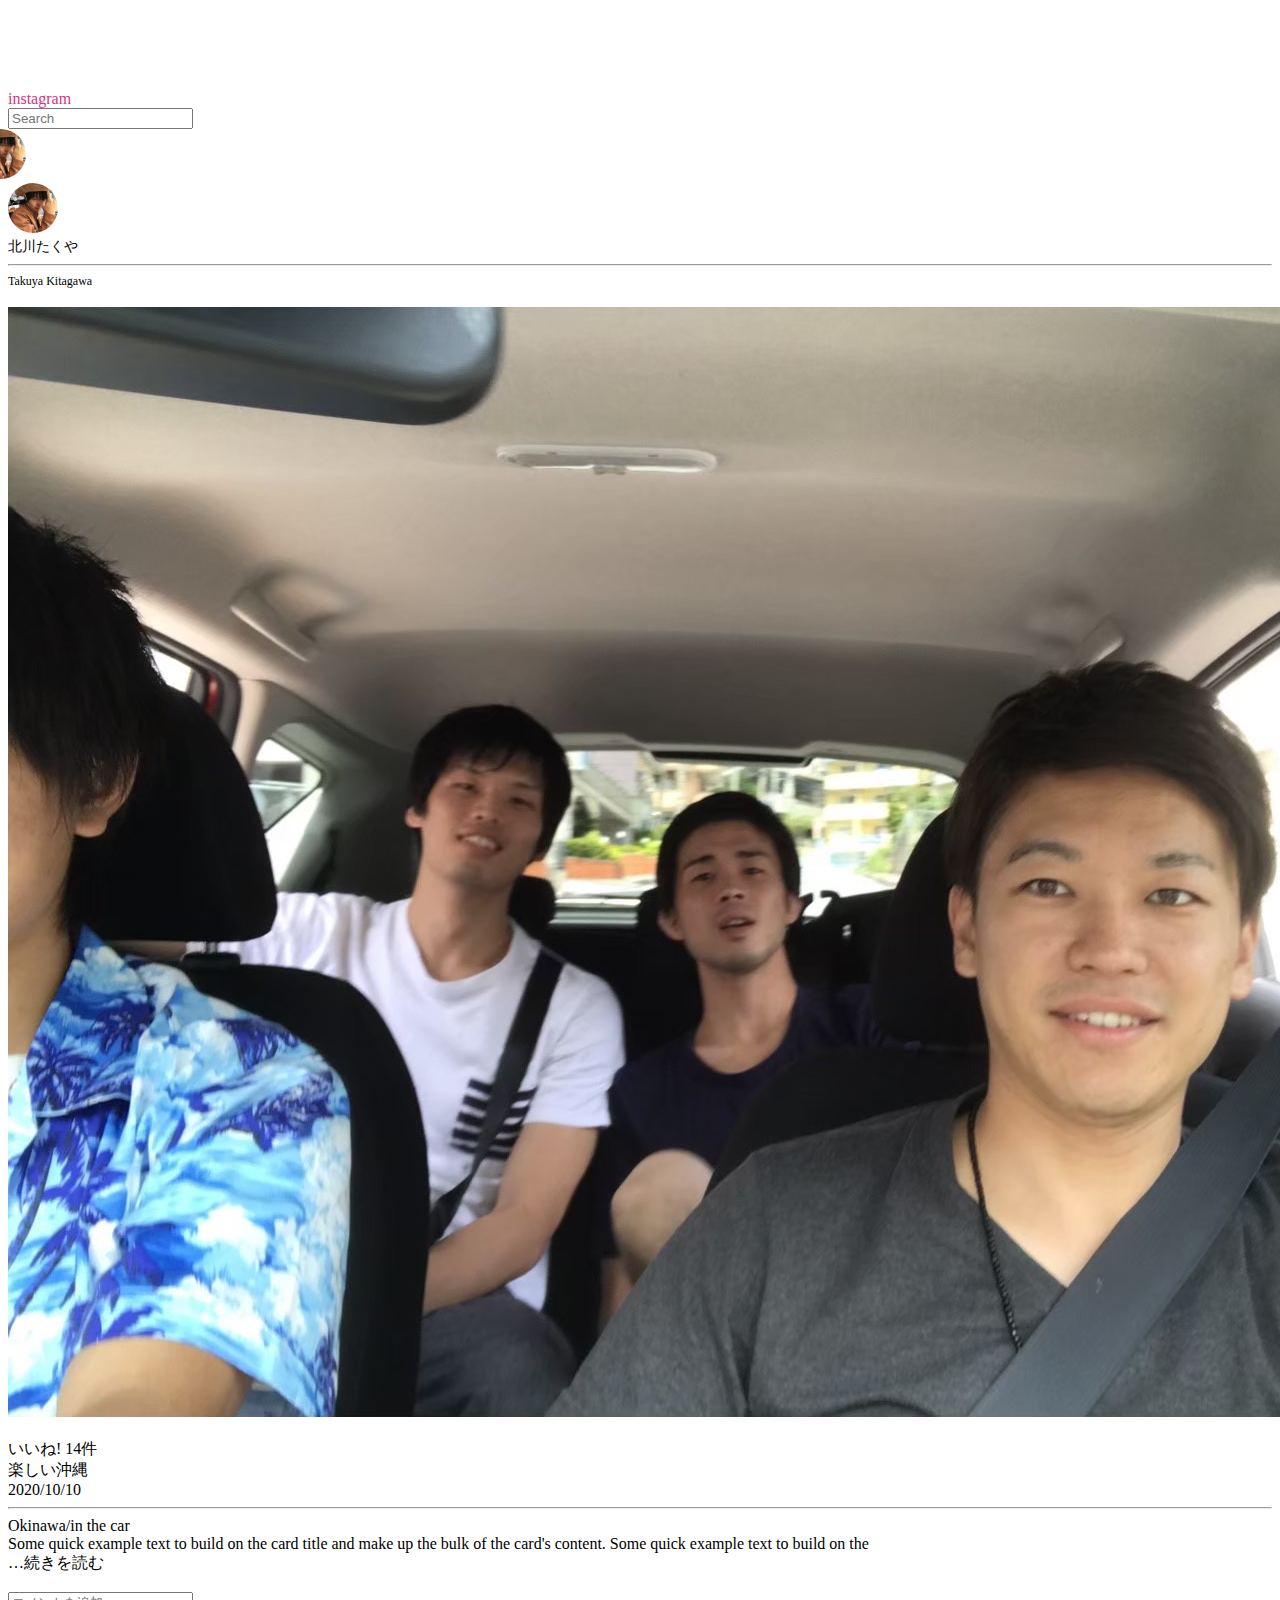
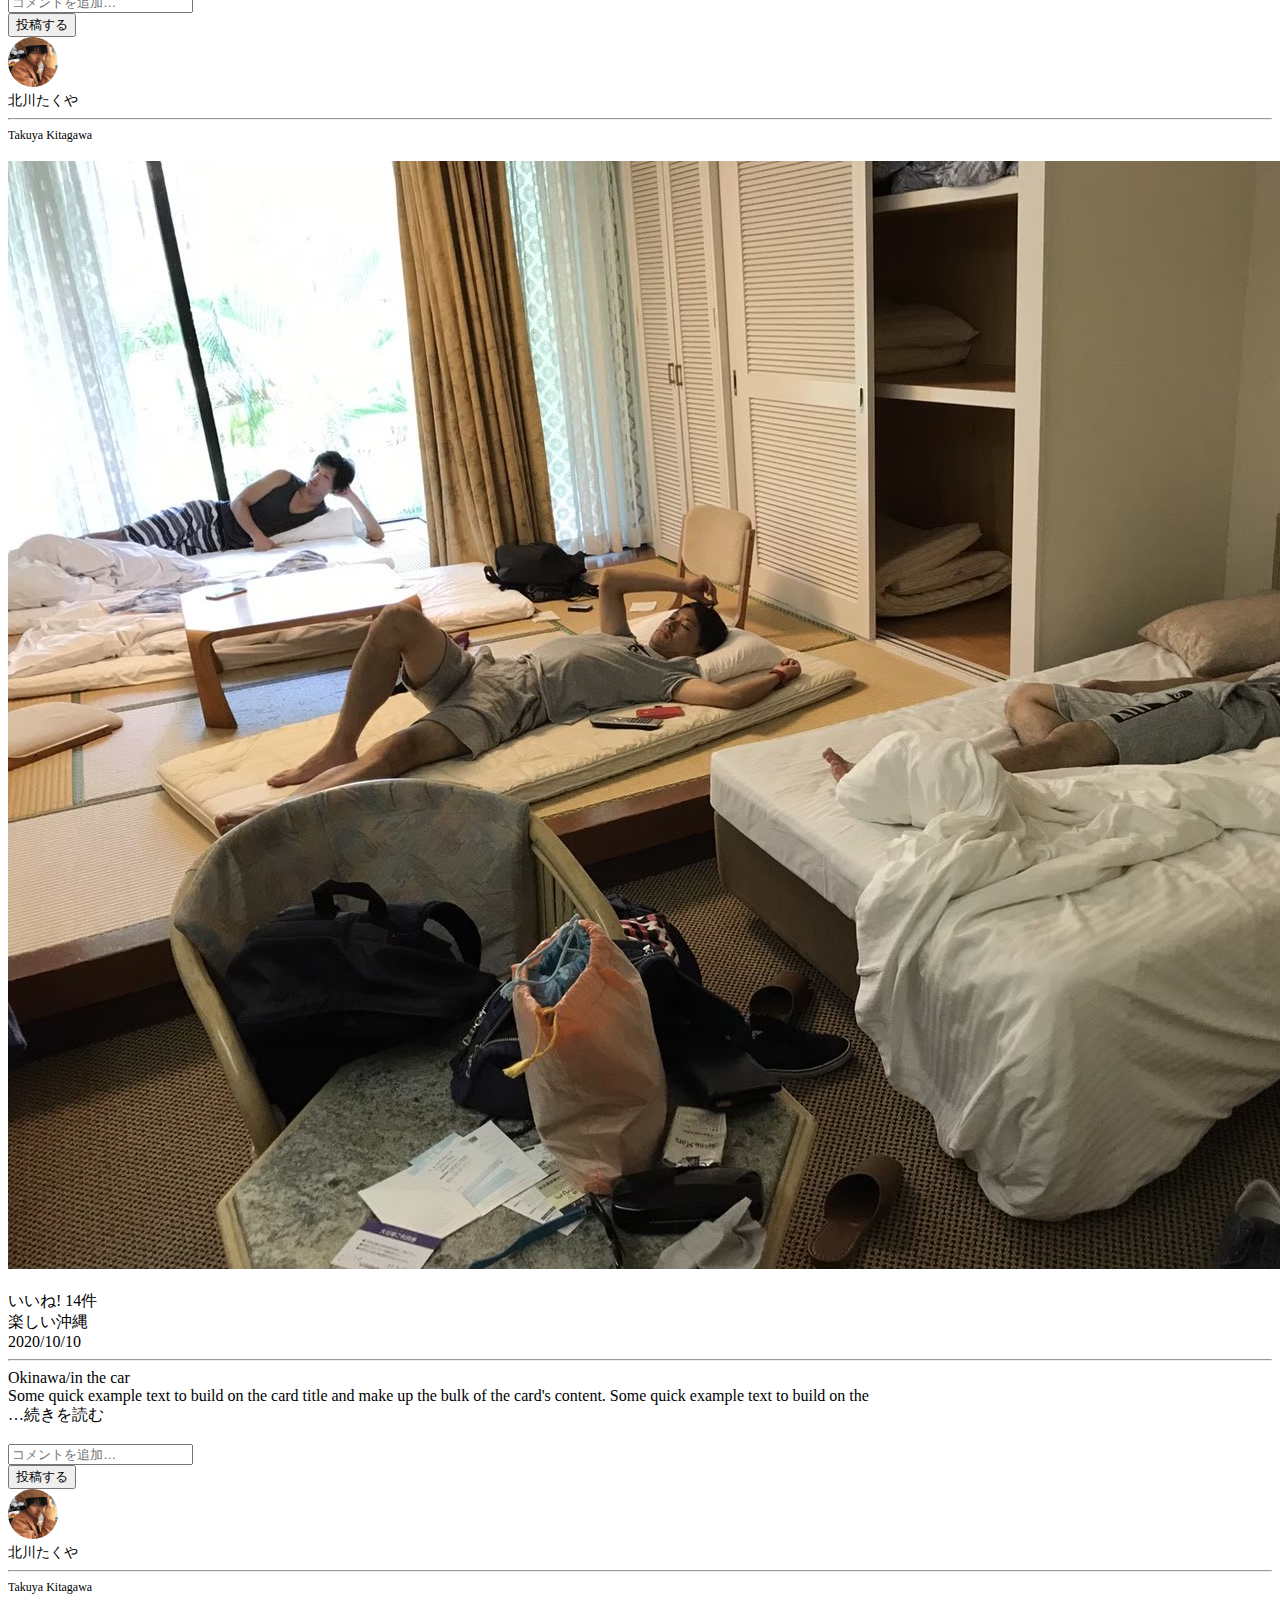
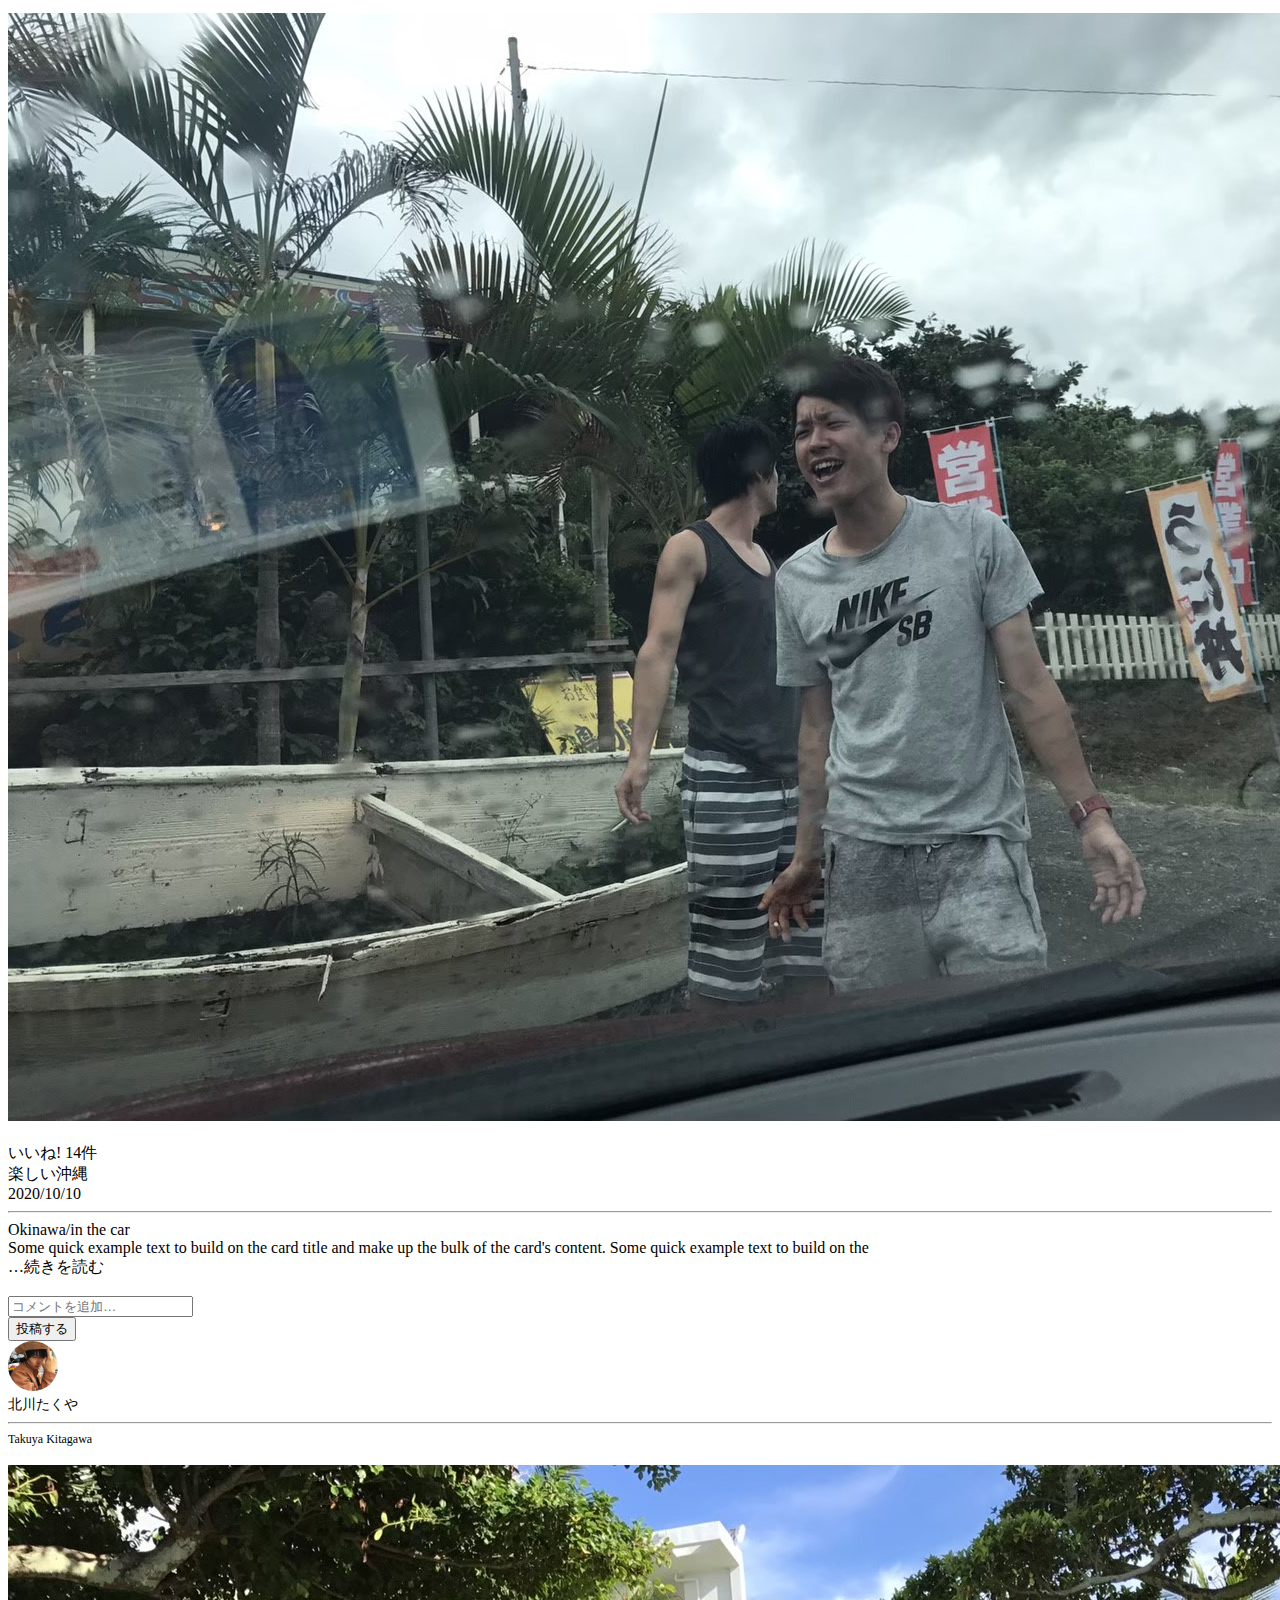
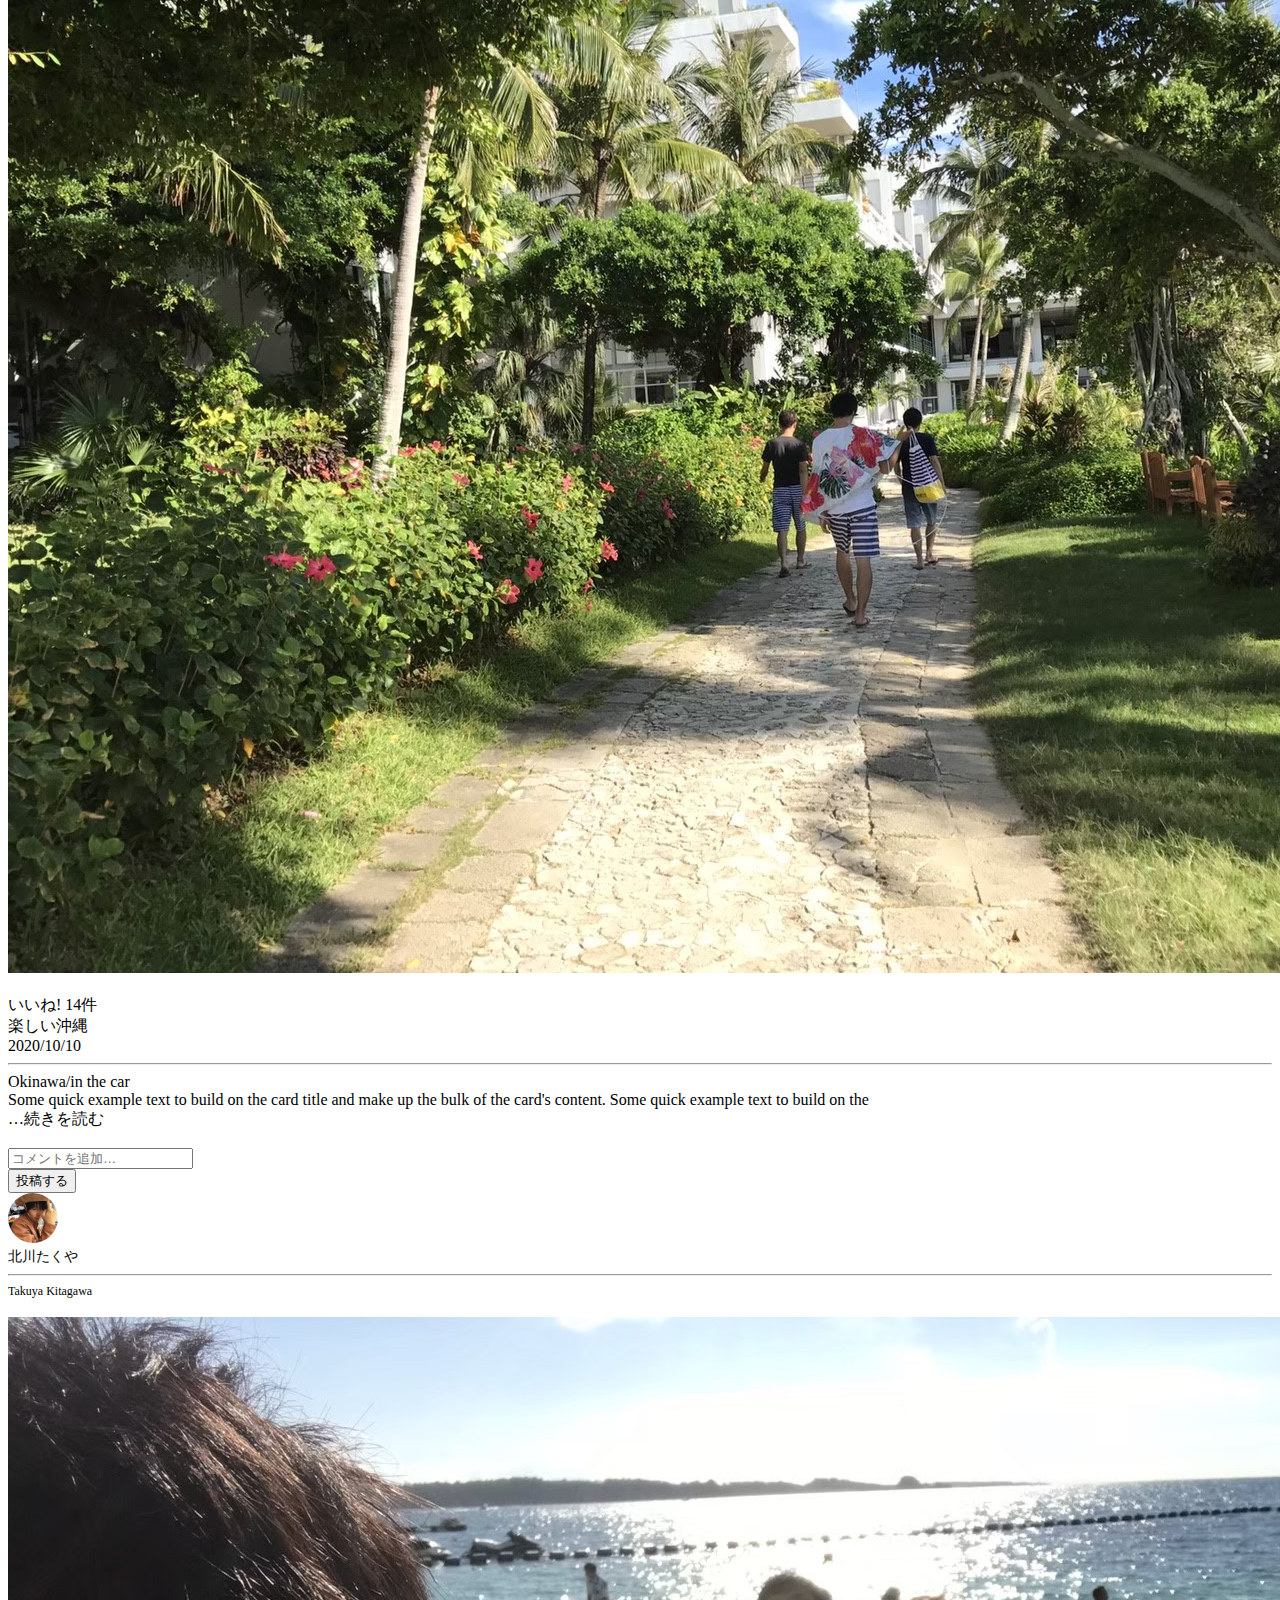
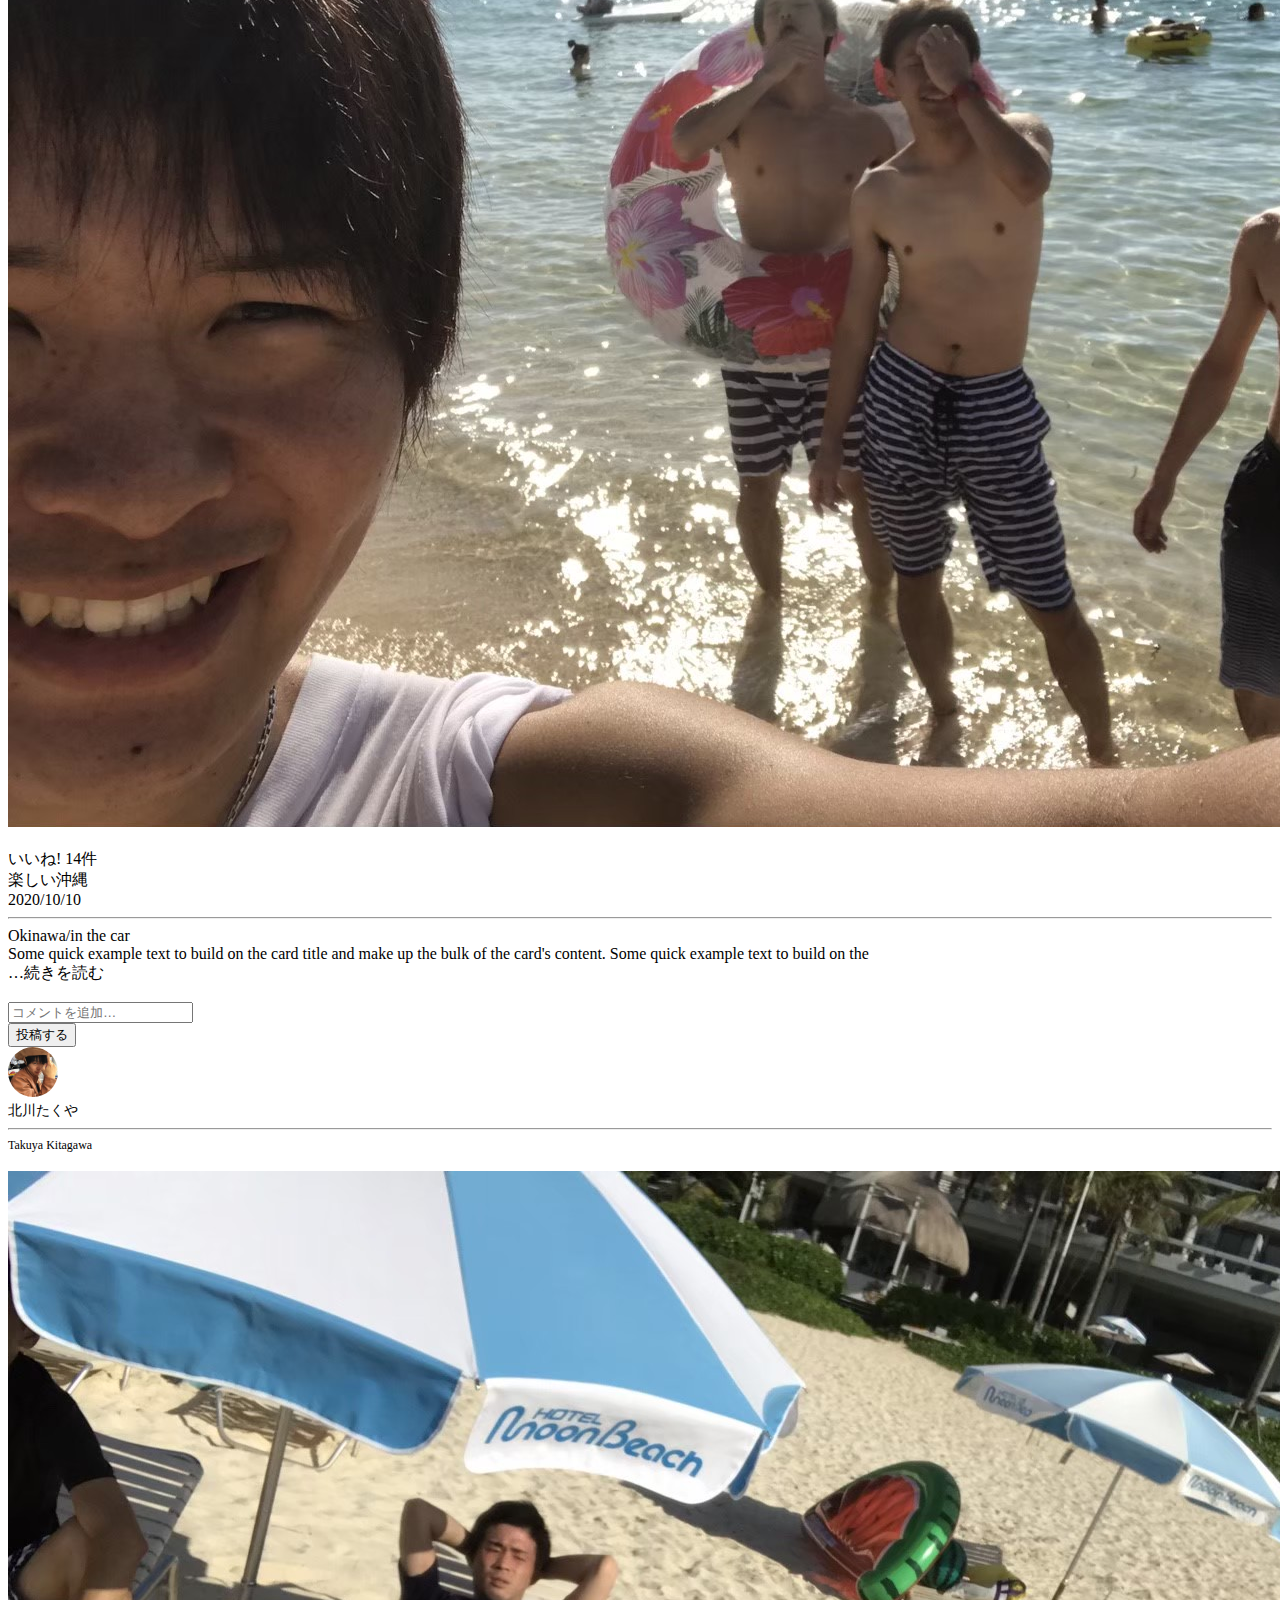
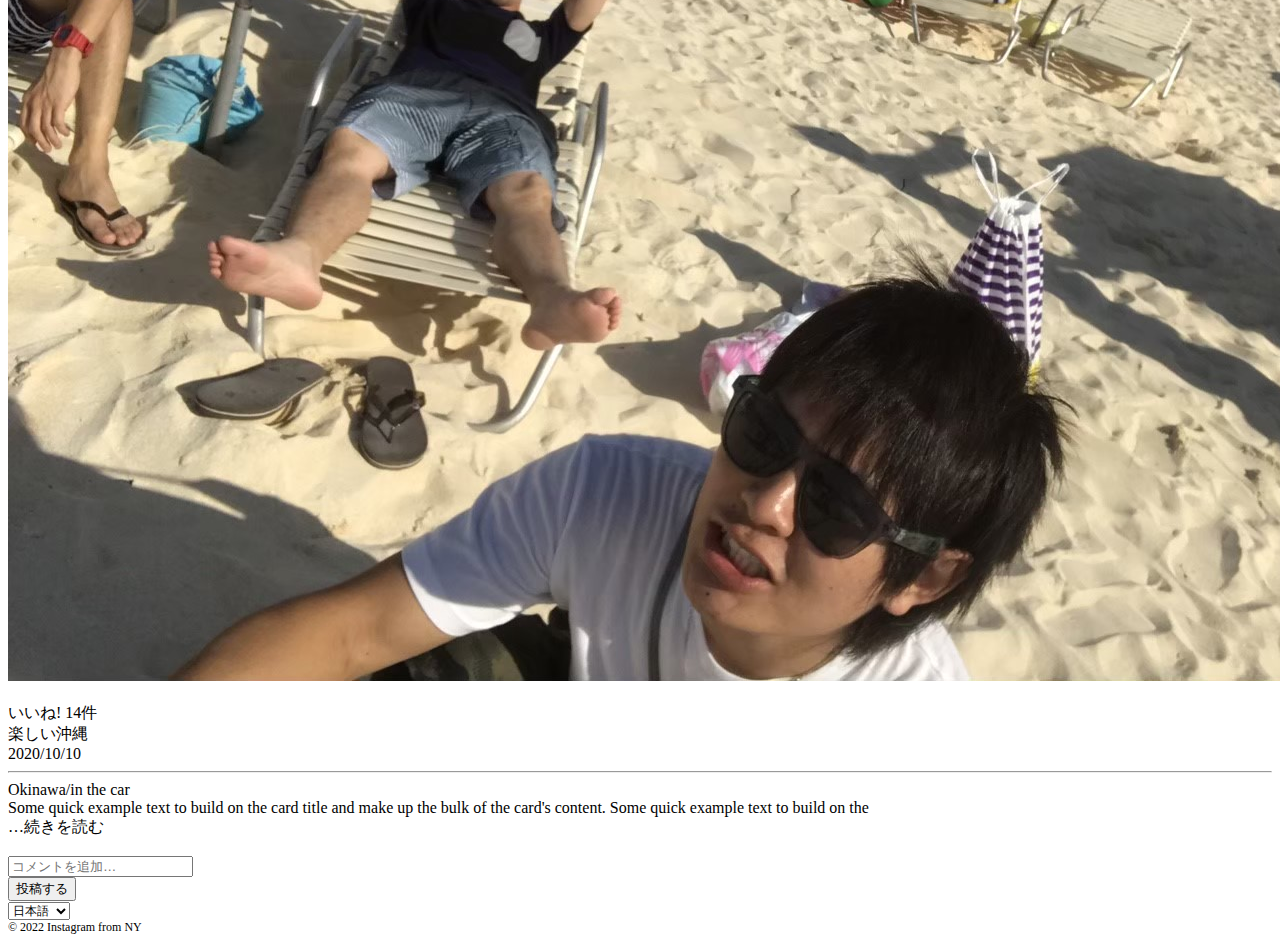
==== commit 1b3b5dc7: "１ページ完成" ====
--- a/docs/index.html
+++ b/docs/index.html
@@ -59,7 +59,7 @@
 						<i class="btn px-2 fa-regular fa-lg fa-comment"></i>
 						<img
 							src="./img/20210130_064705700_iOS.jpg"
-							class="userIcon border border-danger border-2 m-1"
+							class="userIcon border border-danger border-2 m-1 me-0"
 						/>
 					</div>
 				</div>
@@ -98,7 +98,7 @@
 				<div class="d-flex text-muted btn px-1 fs-6">いいね! 14件</div>
 				<div class="d-flex flex-column mx-1">
 					<div class="d-flex align-content-center">
-						<div class="card-title mb-0 fs-6">沖縄の思い出</div>
+						<div class="card-title mb-0 fs-6">楽しい沖縄</div>
 						<div class="text-muted ms-auto me-1">2020/10/10</div>
 					</div>
 					<hr class="my-1" />
@@ -148,20 +148,20 @@
 					<i class="btn fa-lg align-self-center fa-solid fa-ellipsis"></i>
 				</div>
 				<img
-					src="./img/20201228_005021104_iOS.jpg"
-					class="card-img-top"
-					alt="..."
-				/>
-				<div class="d-flex my-3">
-					<i class="btn fa-regular fa-lg fa-heart"></i>
-					<i class="btn fa-regular fa-lg fa-comment"></i>
-					<i class="btn fa-regular fa-lg fa-paper-plane"></i>
-					<i class="btn fa-regular fa-lg fa-bookmark ms-auto"></i>
-				</div>
-				<div class="d-flex text-muted btn px-1 fs-6">いいね! 14件</div>
-				<div class="d-flex flex-column mx-1">
-					<div class="d-flex align-content-center">
-						<div class="card-title mb-0 fs-6">沖縄の思い出</div>
+					src="./img/20201228_004820303_iOS.jpg"
+					class="card-img-top"
+					alt="..."
+				/>
+				<div class="d-flex my-3">
+					<i class="btn fa-regular fa-lg fa-heart"></i>
+					<i class="btn fa-regular fa-lg fa-comment"></i>
+					<i class="btn fa-regular fa-lg fa-paper-plane"></i>
+					<i class="btn fa-regular fa-lg fa-bookmark ms-auto"></i>
+				</div>
+				<div class="d-flex text-muted btn px-1 fs-6">いいね! 14件</div>
+				<div class="d-flex flex-column mx-1">
+					<div class="d-flex align-content-center">
+						<div class="card-title mb-0 fs-6">楽しい沖縄</div>
 						<div class="text-muted ms-auto me-1">2020/10/10</div>
 					</div>
 					<hr class="my-1" />
@@ -211,20 +211,20 @@
 					<i class="btn fa-lg align-self-center fa-solid fa-ellipsis"></i>
 				</div>
 				<img
-					src="./img/20201228_005021104_iOS.jpg"
-					class="card-img-top"
-					alt="..."
-				/>
-				<div class="d-flex my-3">
-					<i class="btn fa-regular fa-lg fa-heart"></i>
-					<i class="btn fa-regular fa-lg fa-comment"></i>
-					<i class="btn fa-regular fa-lg fa-paper-plane"></i>
-					<i class="btn fa-regular fa-lg fa-bookmark ms-auto"></i>
-				</div>
-				<div class="d-flex text-muted btn px-1 fs-6">いいね! 14件</div>
-				<div class="d-flex flex-column mx-1">
-					<div class="d-flex align-content-center">
-						<div class="card-title mb-0 fs-6">沖縄の思い出</div>
+					src="./img/20201228_004824008_iOS.jpg"
+					class="card-img-top"
+					alt="..."
+				/>
+				<div class="d-flex my-3">
+					<i class="btn fa-regular fa-lg fa-heart"></i>
+					<i class="btn fa-regular fa-lg fa-comment"></i>
+					<i class="btn fa-regular fa-lg fa-paper-plane"></i>
+					<i class="btn fa-regular fa-lg fa-bookmark ms-auto"></i>
+				</div>
+				<div class="d-flex text-muted btn px-1 fs-6">いいね! 14件</div>
+				<div class="d-flex flex-column mx-1">
+					<div class="d-flex align-content-center">
+						<div class="card-title mb-0 fs-6">楽しい沖縄</div>
 						<div class="text-muted ms-auto me-1">2020/10/10</div>
 					</div>
 					<hr class="my-1" />
@@ -274,20 +274,20 @@
 					<i class="btn fa-lg align-self-center fa-solid fa-ellipsis"></i>
 				</div>
 				<img
-					src="./img/20201228_005021104_iOS.jpg"
-					class="card-img-top"
-					alt="..."
-				/>
-				<div class="d-flex my-3">
-					<i class="btn fa-regular fa-lg fa-heart"></i>
-					<i class="btn fa-regular fa-lg fa-comment"></i>
-					<i class="btn fa-regular fa-lg fa-paper-plane"></i>
-					<i class="btn fa-regular fa-lg fa-bookmark ms-auto"></i>
-				</div>
-				<div class="d-flex text-muted btn px-1 fs-6">いいね! 14件</div>
-				<div class="d-flex flex-column mx-1">
-					<div class="d-flex align-content-center">
-						<div class="card-title mb-0 fs-6">沖縄の思い出</div>
+					src="./img/20201228_005021693_iOS.jpg"
+					class="card-img-top"
+					alt="..."
+				/>
+				<div class="d-flex my-3">
+					<i class="btn fa-regular fa-lg fa-heart"></i>
+					<i class="btn fa-regular fa-lg fa-comment"></i>
+					<i class="btn fa-regular fa-lg fa-paper-plane"></i>
+					<i class="btn fa-regular fa-lg fa-bookmark ms-auto"></i>
+				</div>
+				<div class="d-flex text-muted btn px-1 fs-6">いいね! 14件</div>
+				<div class="d-flex flex-column mx-1">
+					<div class="d-flex align-content-center">
+						<div class="card-title mb-0 fs-6">楽しい沖縄</div>
 						<div class="text-muted ms-auto me-1">2020/10/10</div>
 					</div>
 					<hr class="my-1" />
@@ -337,20 +337,20 @@
 					<i class="btn fa-lg align-self-center fa-solid fa-ellipsis"></i>
 				</div>
 				<img
-					src="./img/20201228_005021104_iOS.jpg"
-					class="card-img-top"
-					alt="..."
-				/>
-				<div class="d-flex my-3">
-					<i class="btn fa-regular fa-lg fa-heart"></i>
-					<i class="btn fa-regular fa-lg fa-comment"></i>
-					<i class="btn fa-regular fa-lg fa-paper-plane"></i>
-					<i class="btn fa-regular fa-lg fa-bookmark ms-auto"></i>
-				</div>
-				<div class="d-flex text-muted btn px-1 fs-6">いいね! 14件</div>
-				<div class="d-flex flex-column mx-1">
-					<div class="d-flex align-content-center">
-						<div class="card-title mb-0 fs-6">沖縄の思い出</div>
+					src="./img/20201228_005023834_iOS.jpg"
+					class="card-img-top"
+					alt="..."
+				/>
+				<div class="d-flex my-3">
+					<i class="btn fa-regular fa-lg fa-heart"></i>
+					<i class="btn fa-regular fa-lg fa-comment"></i>
+					<i class="btn fa-regular fa-lg fa-paper-plane"></i>
+					<i class="btn fa-regular fa-lg fa-bookmark ms-auto"></i>
+				</div>
+				<div class="d-flex text-muted btn px-1 fs-6">いいね! 14件</div>
+				<div class="d-flex flex-column mx-1">
+					<div class="d-flex align-content-center">
+						<div class="card-title mb-0 fs-6">楽しい沖縄</div>
 						<div class="text-muted ms-auto me-1">2020/10/10</div>
 					</div>
 					<hr class="my-1" />
@@ -400,20 +400,20 @@
 					<i class="btn fa-lg align-self-center fa-solid fa-ellipsis"></i>
 				</div>
 				<img
-					src="./img/20201228_005021104_iOS.jpg"
-					class="card-img-top"
-					alt="..."
-				/>
-				<div class="d-flex my-3">
-					<i class="btn fa-regular fa-lg fa-heart"></i>
-					<i class="btn fa-regular fa-lg fa-comment"></i>
-					<i class="btn fa-regular fa-lg fa-paper-plane"></i>
-					<i class="btn fa-regular fa-lg fa-bookmark ms-auto"></i>
-				</div>
-				<div class="d-flex text-muted btn px-1 fs-6">いいね! 14件</div>
-				<div class="d-flex flex-column mx-1">
-					<div class="d-flex align-content-center">
-						<div class="card-title mb-0 fs-6">沖縄の思い出</div>
+					src="./img/20201228_005023083_iOS.jpg"
+					class="card-img-top"
+					alt="..."
+				/>
+				<div class="d-flex my-3">
+					<i class="btn fa-regular fa-lg fa-heart"></i>
+					<i class="btn fa-regular fa-lg fa-comment"></i>
+					<i class="btn fa-regular fa-lg fa-paper-plane"></i>
+					<i class="btn fa-regular fa-lg fa-bookmark ms-auto"></i>
+				</div>
+				<div class="d-flex text-muted btn px-1 fs-6">いいね! 14件</div>
+				<div class="d-flex flex-column mx-1">
+					<div class="d-flex align-content-center">
+						<div class="card-title mb-0 fs-6">楽しい沖縄</div>
 						<div class="text-muted ms-auto me-1">2020/10/10</div>
 					</div>
 					<hr class="my-1" />
--- a/docs/style.css
+++ b/docs/style.css
@@ -30,8 +30,8 @@
 	height: 9vw;
 	max-width: 50px;
 	max-height: 50px;
-	min-width: 30px;
-	min-height: 30px;
+	min-width: 40px;
+	min-height: 40px;
 	border-radius: 50%;
 	object-fit: cover;
 }
